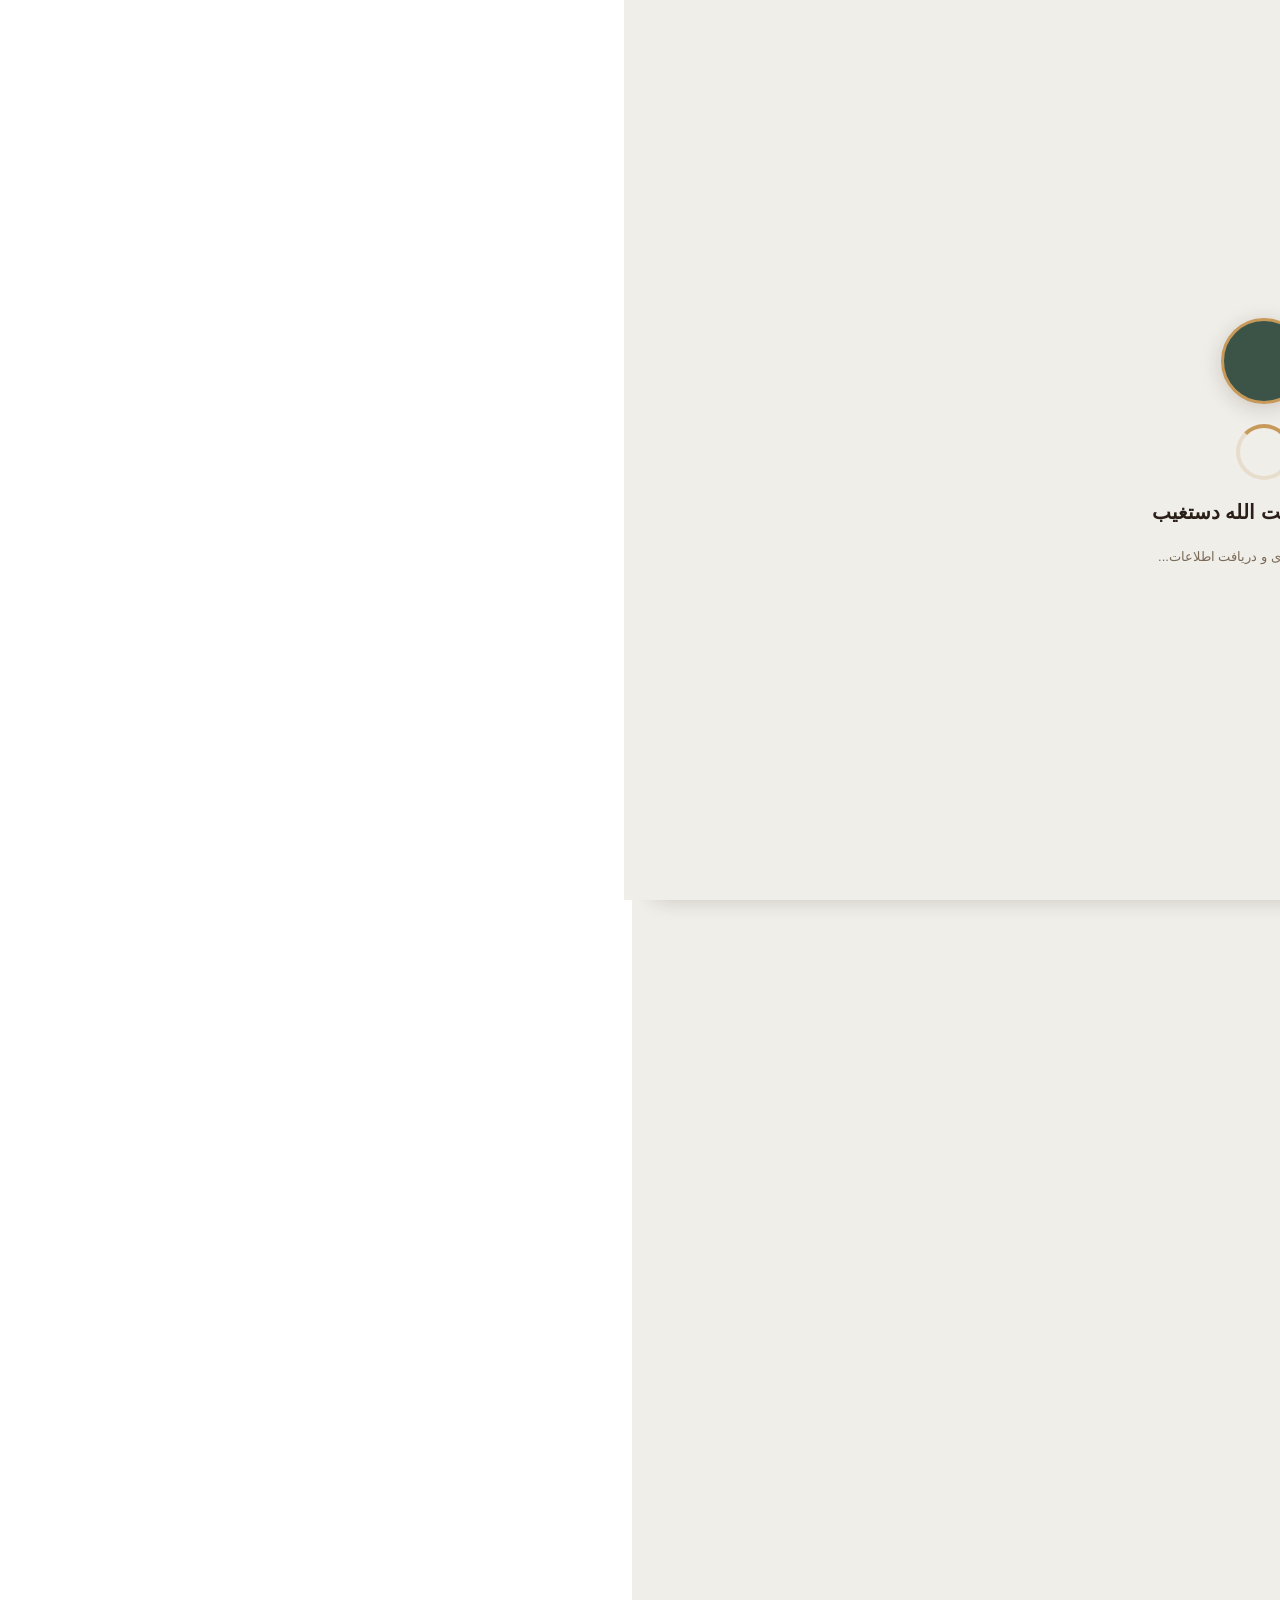
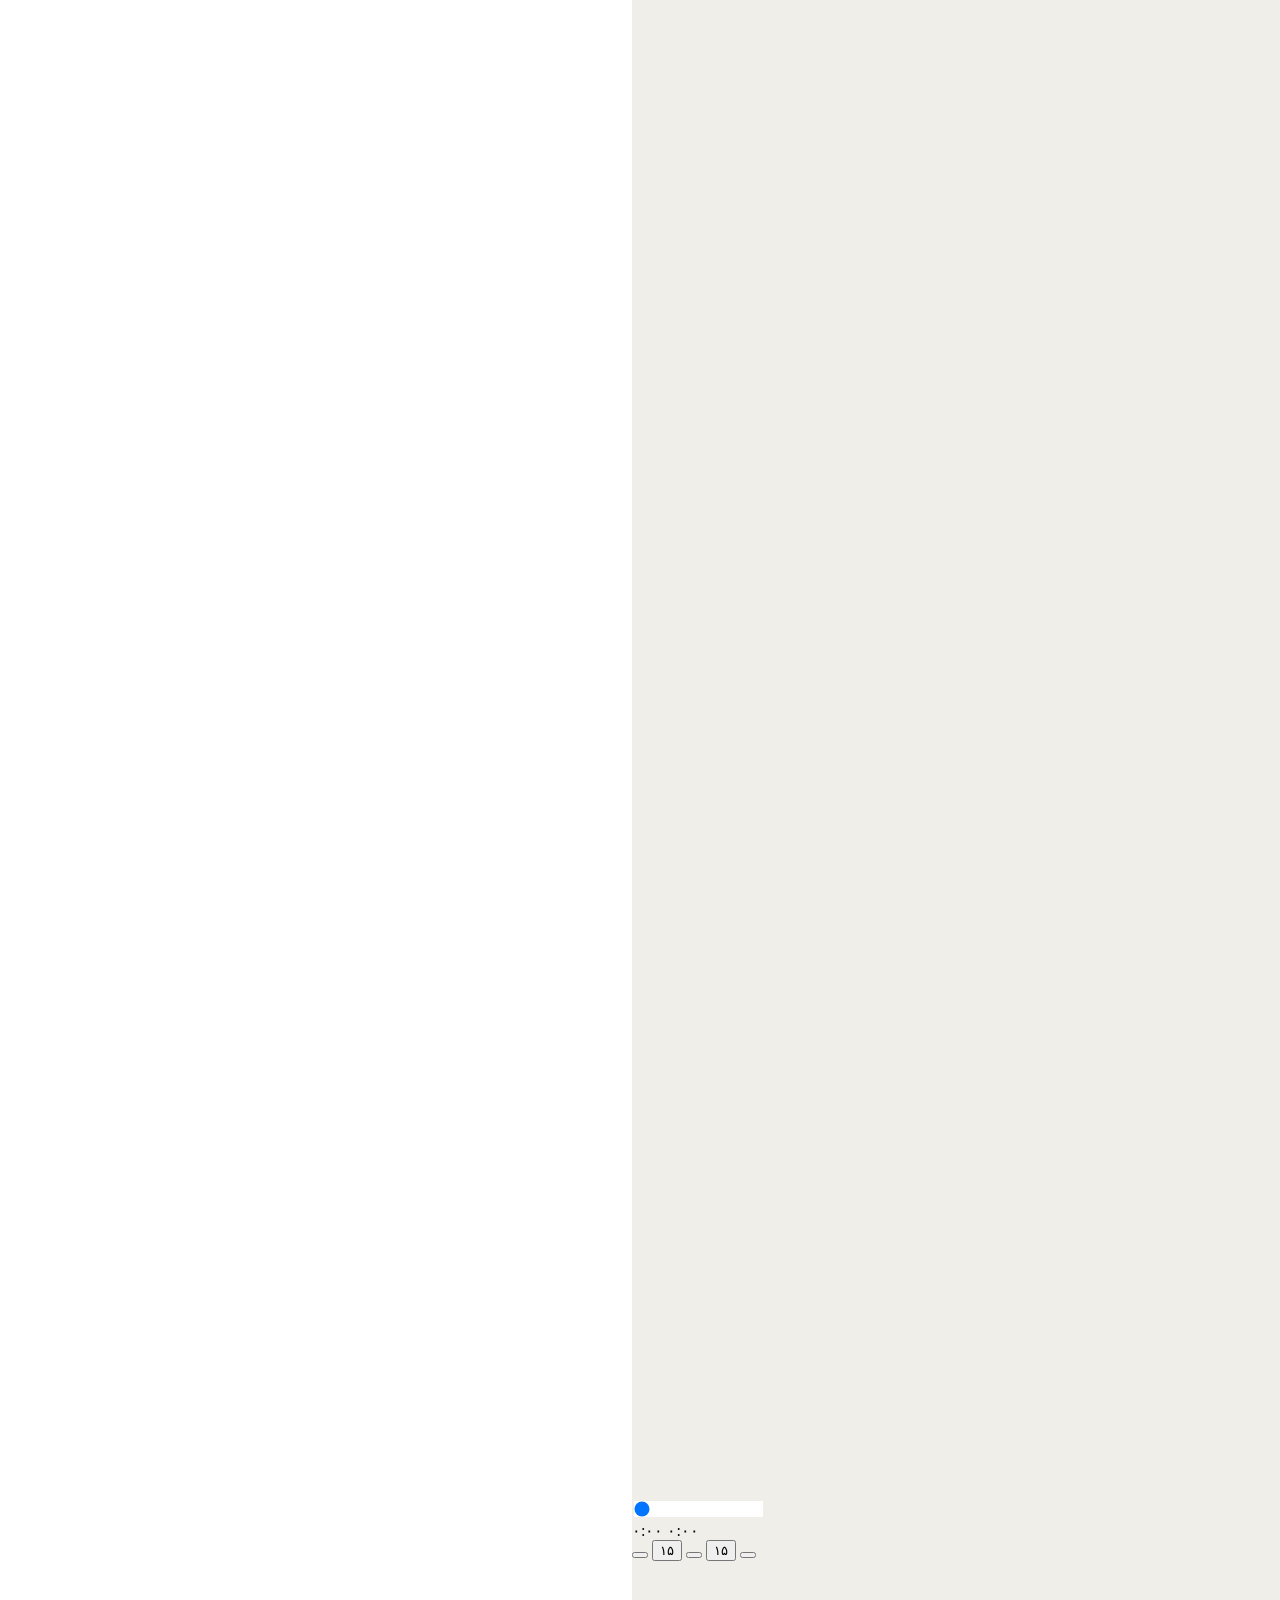
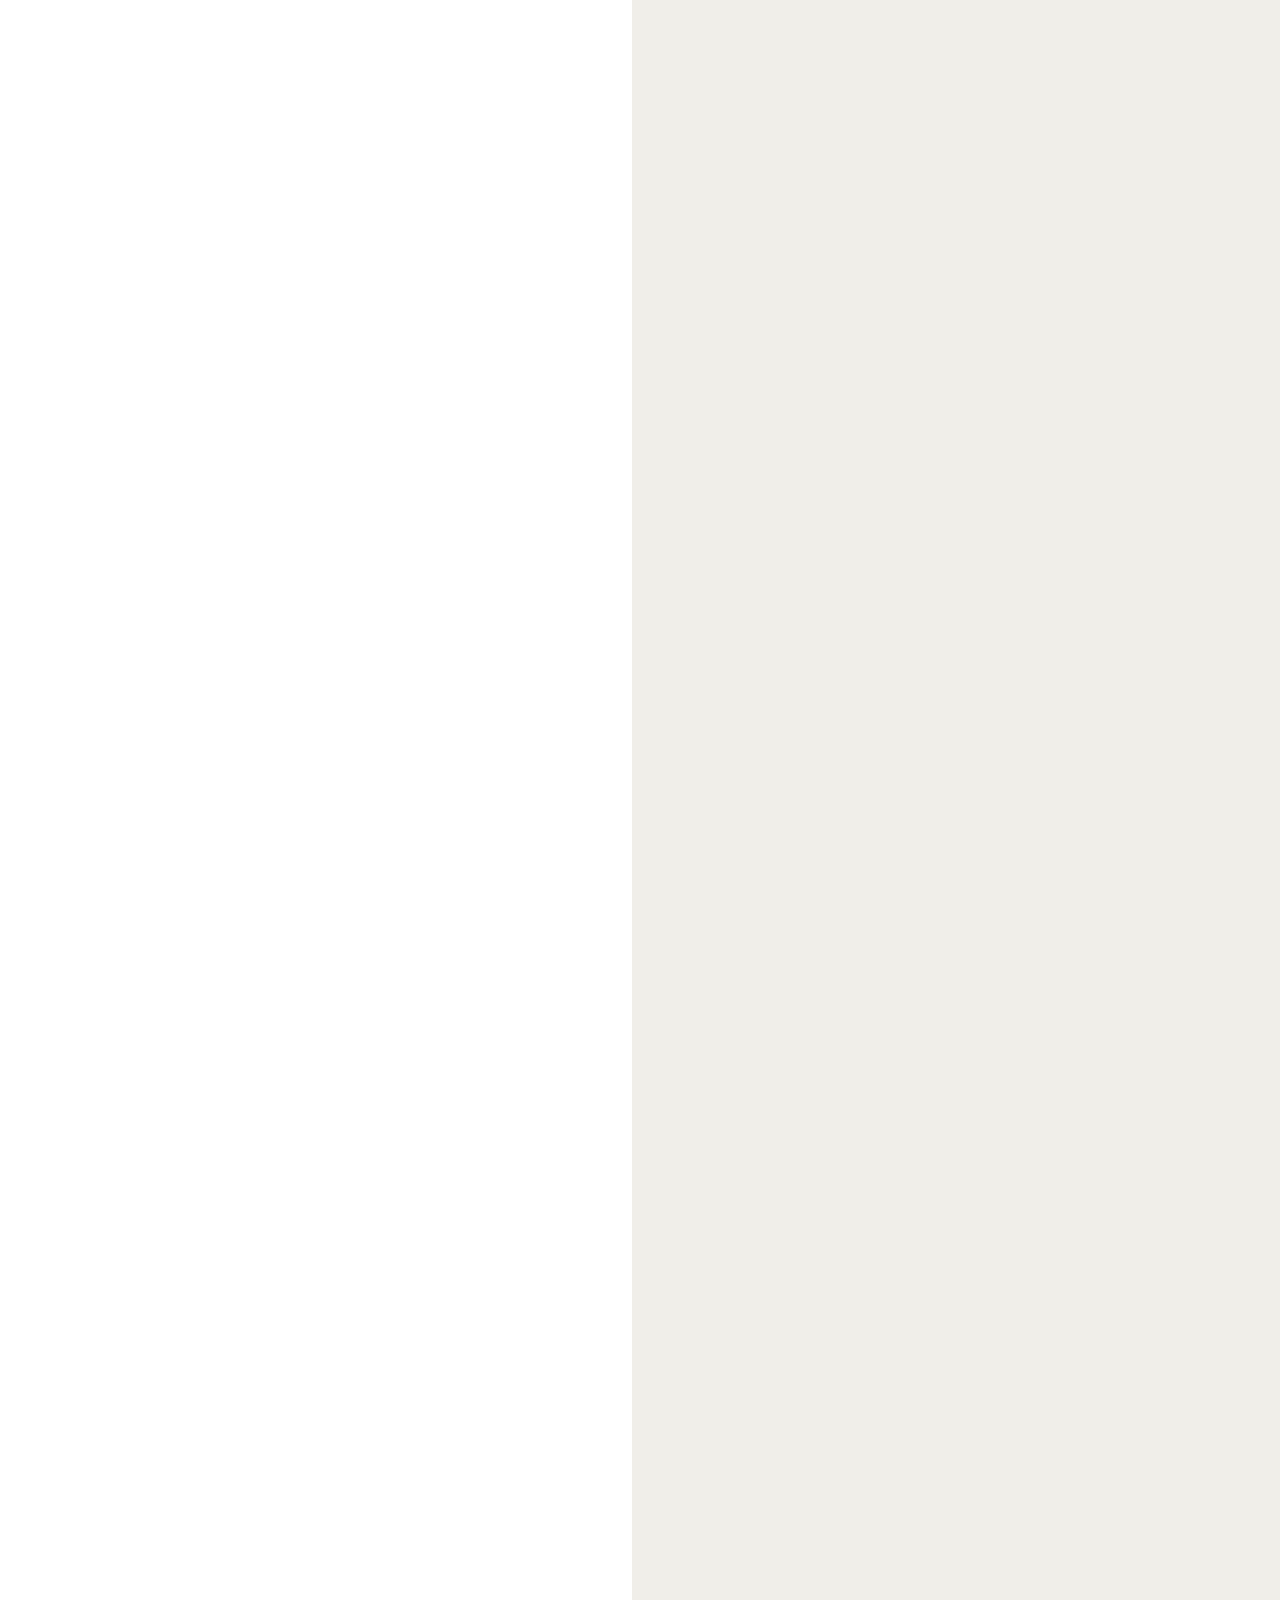
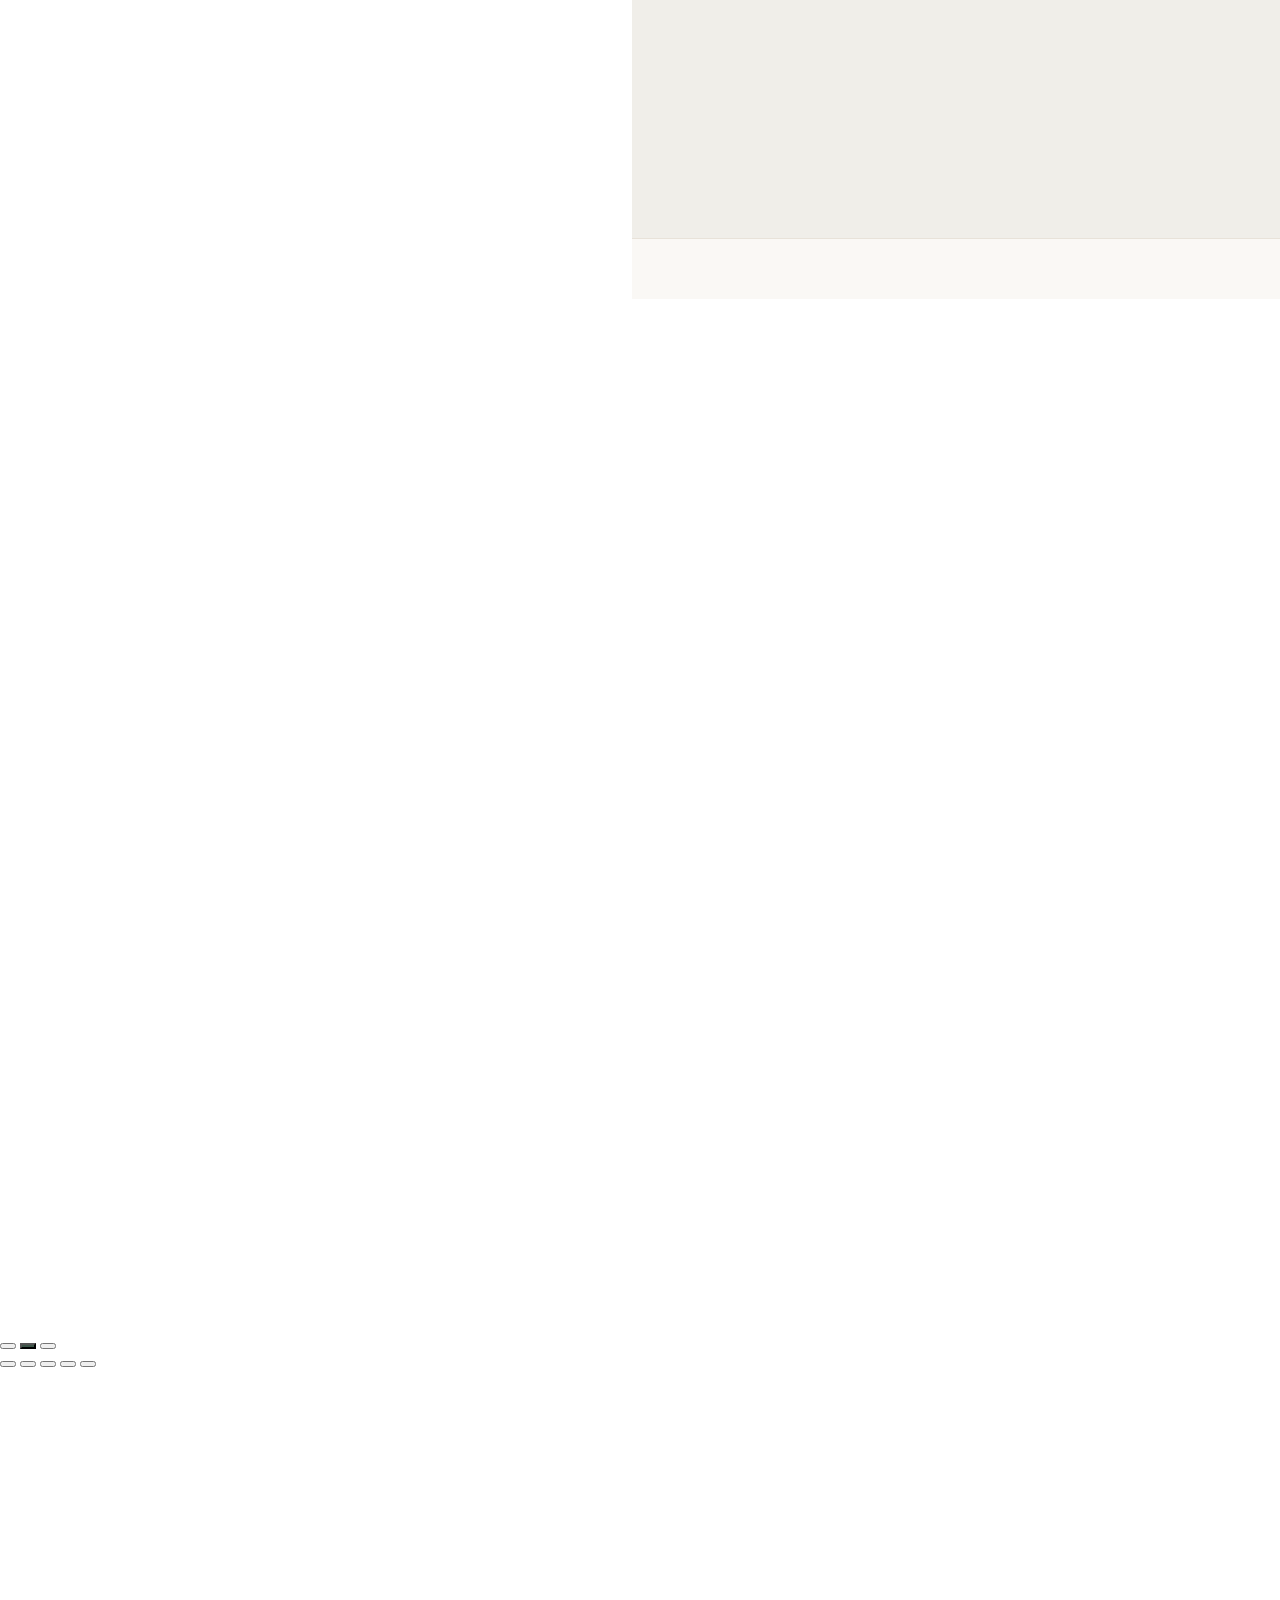
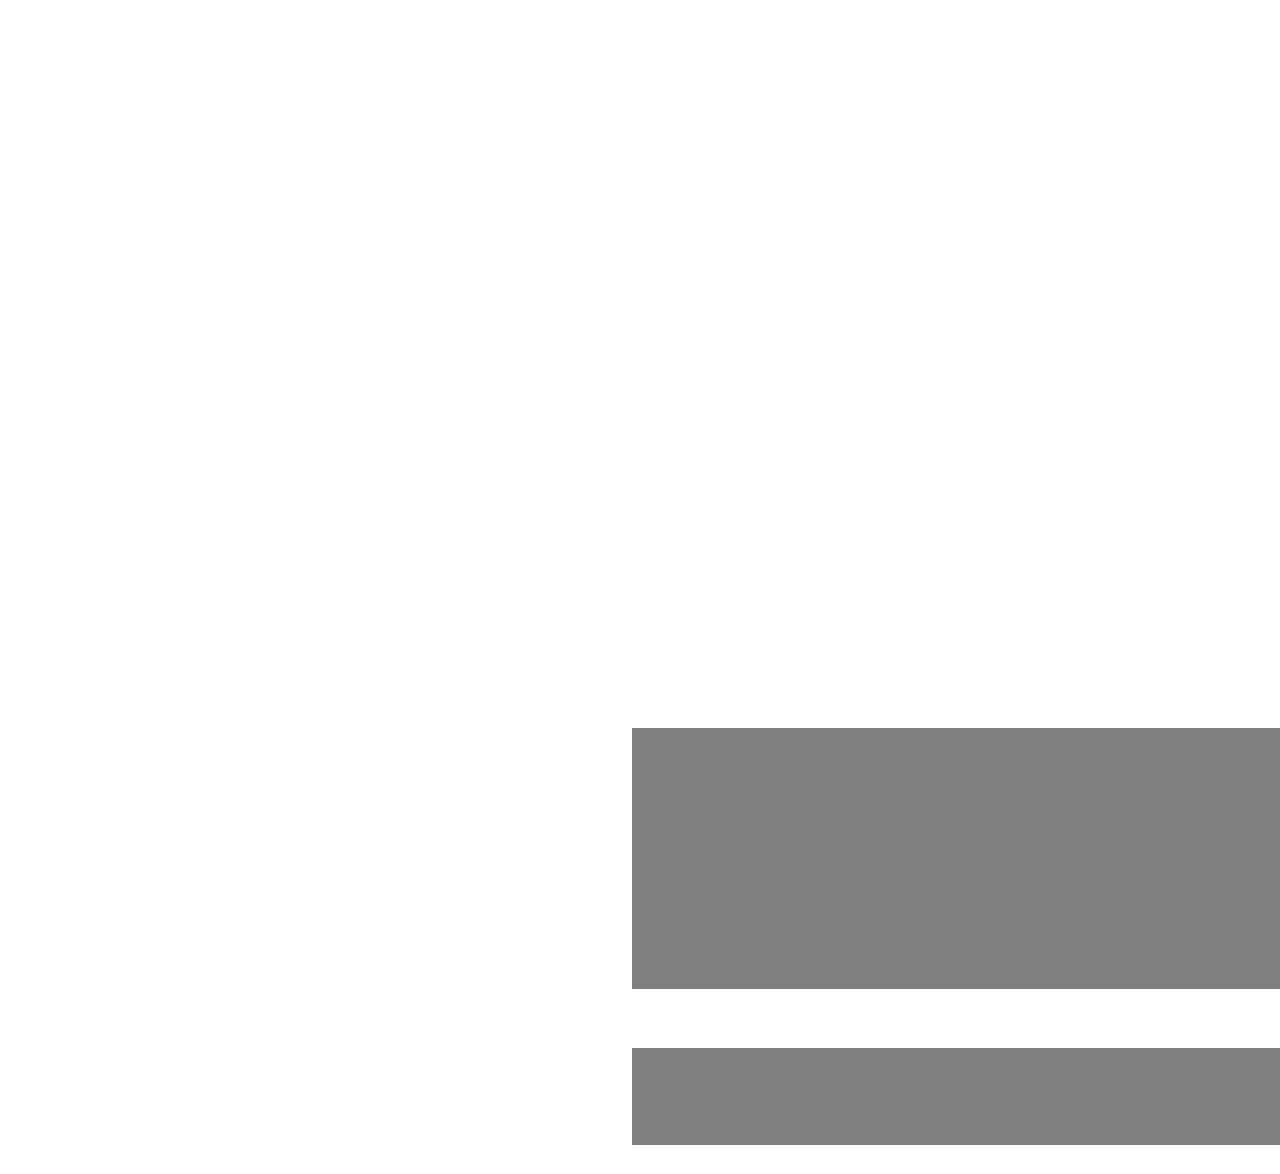
==== final 1405-02-04/public/index.html @ 388dbbb1 "initial commit" ====
<!DOCTYPE html>
<html lang="fa" dir="rtl">
<head>
    <meta charset="UTF-8">
    <meta name="viewport" content="width=device-width, initial-scale=1.0, maximum-scale=1.0, user-scalable=no, viewport-fit=cover">
    <title>نرم افزار آیت الله دستغیب</title>
    
    <link rel="manifest" href="/manifest.json">
    <meta name="theme-color" content="#3c5448">
    <meta name="mobile-web-app-capable" content="yes">
    <meta name="apple-mobile-web-app-capable" content="yes">
    <meta name="apple-mobile-web-app-status-bar-style" content="default">
    <meta name="apple-mobile-web-app-title" content="نرم افزار آیت الله دستغیب">
    <link rel="apple-touch-icon" href="/icons/icon-192.png">
    <link rel="apple-touch-icon" sizes="152x152" href="/icons/icon-152.png">
    <link rel="apple-touch-icon" sizes="384x384" href="/icons/icon-384.png">
    <link href="/vendor/fonts/vazir/font-face-local.css" rel="stylesheet">
    <link href="/vendor/fonts/shabnam/font-face-local.css" rel="stylesheet">
    <link rel="stylesheet" href="/vendor/fa/all.local.min.css">

    <script src="/vendor/tailwind.js"></script>
    <script>
        if (typeof tailwind !== 'undefined') {
            tailwind.config = {
                darkMode: 'class',
                theme: {
                    extend: {
                        fontFamily: { vazir: ['Vazir', 'sans-serif'], shabnam: ['Shabnam', 'sans-serif'], tahoma: ['Tahoma', 'sans-serif'] },
                        colors: {
                            brand: { 50:'#f2f5f3', 100:'#dfe9e3', 200:'#c0d3c8', 300:'#96b5a6', 400:'#6a9283', 500:'#4e7863', 600:'#3c5448', 700:'#2e4236', 800:'#243529', 900:'#1a2920' },
                            accent: { DEFAULT:'#c89a5a', light:'#e8d5a8', dark:'#a07a3a' }
                        }
                    }
                }
            }
        }
    </script>
    <link rel="stylesheet" href="/css/app.css">
</head>
<body class="font-vazir antialiased text-gray-800">

<!-- LOADING / SPLASH -->
<div id="loading-screen" style="position: fixed; inset: 0; z-index: 9999; background: #f0eee9; display: flex; flex-direction: column; align-items: center; justify-content: center; transition: opacity 0.5s ease;">
    <div id="splash-icon-wrap" style="display:none;margin-bottom:16px;"></div>
    <!-- نماد دایره‌ای برند -->
    <div id="loading-emblem" style="width:80px;height:80px;border-radius:50%;background:#3c5448;border:3px solid #c89a5a;display:flex;align-items:center;justify-content:center;margin-bottom:20px;box-shadow:0 4px 20px rgba(42,32,24,0.18);">
        <i class="fas fa-book-open" style="color:#e8d5a8;font-size:28px;"></i>
    </div>
    <div id="loading-spinner" style="width: 48px; height: 48px; border: 4px solid rgba(200,154,90,0.2); border-top: 4px solid #c89a5a; border-radius: 50%; animation: inlineSpin 1s linear infinite; margin-bottom: 20px;"></div>
    <h2 id="splash-title-el" style="font-size: 20px; font-weight: 900; color: #2a2018; margin: 0 0 8px 0; font-family: Vazir, Tahoma, sans-serif;">نرم افزار آیت الله دستغیب</h2>
    <p id="loading-text" style="font-size: 13px; color: #7a6a58; font-family: Vazir, Tahoma, sans-serif; text-align: center; line-height: 1.8;">
        در حال آماده‌سازی و دریافت اطلاعات...<br>
    </p>
</div>
<script>
(function(){
  try {
    var sp = JSON.parse(localStorage.getItem('_splashSettings') || '{}');
    var ls = document.getElementById('loading-screen');
    if (sp.splash_bg_color && ls) ls.style.background = sp.splash_bg_color;
    var st = document.getElementById('splash-title-el');
    if (sp.splash_title && st) st.textContent = sp.splash_title;
    var sub = document.getElementById('loading-text');
    if (sp.splash_subtitle && sub) sub.textContent = sp.splash_subtitle;
    var spin = document.getElementById('loading-spinner');
    if (sp.splash_spinner_color && spin) {
      spin.style.borderTopColor = sp.splash_spinner_color;
      spin.style.borderColor = sp.splash_spinner_color + '33';
      spin.style.borderTopColor = sp.splash_spinner_color;
    }
    if (sp.splash_icon_url) {
      // نمایش تصویر به صورت تمام‌صفحه
      if (ls) {
        ls.style.backgroundImage = 'url("' + sp.splash_icon_url + '")';
        ls.style.backgroundSize = 'cover';
        ls.style.backgroundPosition = 'center center';
        ls.style.backgroundRepeat = 'no-repeat';
      }
      var emb = document.getElementById('loading-emblem');
      if (spin) spin.style.display = 'none';
      if (emb) emb.style.display = 'none';
      if (st) st.style.display = 'none';
      if (sub) sub.style.display = 'none';
    }
  } catch(e) {}
})();
</script>

<!-- APP WRAPPER -->
<div id="app-wrapper" class="absolute inset-0 flex flex-col w-full overflow-hidden hidden" style="background:var(--bg-main,#f0eee9);">

    <!-- DESKTOP SIDEBAR — فقط در حالت دسکتاپ نمایش داده می‌شه -->
    <aside id="desktop-sidebar">
        <div id="sd-brand">
            <div id="sd-logo"><i class="fas fa-book-open text-xl" id="sd-logo-icon" style="color:#c89a5a;"></i></div>
            <div id="sd-brand-name">نرم افزار آیت الله دستغیب</div>
            <div id="sd-brand-sub">DastgheibQoba.info</div>
        </div>
        <nav id="sd-nav">
            <button class="nav-item sdi" data-nav="home" onclick="navToScreen('home')"><i class="fas fa-home"></i><span>خانه</span></button>
            <button class="nav-item sdi" data-nav="library" onclick="navToScreen('library')"><i class="fas fa-book"></i><span>کتابخانه</span></button>
            <button class="nav-item sdi" data-nav="media" onclick="navToScreen('media')"><i class="fas fa-photo-film"></i><span>رسانه</span></button>
            <button class="nav-item sdi" data-nav="lectures" onclick="navToScreen('lectures')"><i class="fas fa-microphone-alt"></i><span>سخنرانی</span></button>
            <button class="nav-item sdi" data-nav="news" onclick="navToScreen('news')"><i class="fas fa-newspaper"></i><span>اخبار</span></button>
            <button class="nav-item sdi" data-nav="statements" onclick="navToScreen('statements')"><i class="fas fa-scroll"></i><span>بیانیه‌ها</span></button>
            <button class="nav-item sdi" data-nav="qa" onclick="navToScreen('qa')"><i class="fas fa-question-circle"></i><span>سوال و جواب</span></button>
        </nav>
        <div id="sd-footer">
            <button class="sdi" onclick="openGlobalSearch()"><i class="fas fa-search"></i><span>جستجو</span></button>
            <button class="sdi" onclick="openNotifications()"><i class="fas fa-bell"></i><span>اطلاعیه‌ها</span></button>
            <button class="sdi" onclick="toggleGlobalTheme()"><i class="fas fa-adjust"></i><span>حالت تاریک</span></button>
            <button class="sdi" onclick="navToScreen('auth')"><i class="fas fa-user"></i><span>حساب کاربری</span></button>
        </div>
    </aside>

    <!-- SCREENS WRAPPER -->
    <div id="screens-wrapper" class="flex-1 overflow-hidden relative flex flex-col">

        <!-- ============================================== -->
        <!-- 0. صفحه ورود / ثبت‌نام -->
        <!-- ============================================== -->
        <div id="screen-auth" class="screen flex-col bg-gray-50 h-full">
            <header class="shrink-0 pt-safe pt-3 pb-3 px-5 bg-white border-b border-gray-100 flex items-center gap-3 shadow-sm">
                <button onclick="handleBackButton()" class="w-10 h-10 flex items-center justify-center bg-gray-50 rounded-2xl text-gray-500 hover:bg-gray-100 transition">
                    <i class="fas fa-arrow-right"></i>
                </button>
                <h1 class="font-black text-gray-800 text-base" id="auth-screen-title">ورود به حساب کاربری</h1>
            </header>
            <div class="flex-1 overflow-y-auto px-5 py-6 flex flex-col gap-5">
                <!-- پروفایل کاربر (اگه لاگین باشه) -->
                <div id="auth-profile-box" class="hidden bg-white rounded-3xl p-6 shadow-sm border border-gray-100 flex-col items-center gap-4">
                    <div class="w-20 h-20 bg-brand-50 rounded-full flex items-center justify-center border-4 border-brand-100">
                        <i class="fas fa-user text-3xl text-brand-600"></i>
                    </div>
                    <div class="text-center">
                        <p class="font-black text-gray-800 text-lg" id="auth-profile-name"></p>
                        <p class="text-xs text-gray-400 mt-1">عضو فعال</p>
                    </div>
                    <button onclick="authLogout()" class="w-full bg-red-50 border border-red-100 text-red-600 font-bold rounded-2xl py-3 text-sm hover:bg-red-100 transition">
                        <i class="fas fa-sign-out-alt ml-2"></i>خروج از حساب
                    </button>
                </div>
                <!-- فرم ورود/ثبت‌نام -->
                <div id="auth-form-box" class="bg-white rounded-3xl shadow-sm border border-gray-100 overflow-hidden">
                    <!-- تب‌ها -->
                    <div class="flex bg-gray-50 p-1.5 gap-1">
                        <button onclick="authTab('login')" id="auth-tab-login" class="flex-1 py-2.5 rounded-xl text-sm font-bold transition bg-white shadow-sm text-brand-600">ورود</button>
                        <button onclick="authTab('register')" id="auth-tab-reg" class="flex-1 py-2.5 rounded-xl text-sm font-bold transition text-gray-500">ثبت‌نام</button>
                    </div>
                    <!-- فرم ورود -->
                    <div id="auth-login-form" class="p-5 flex flex-col gap-4">
                        <div>
                            <label class="block text-xs font-bold text-gray-600 mb-2">نام کاربری</label>
                            <div class="relative">
                                <i class="fas fa-user absolute right-4 top-1/2 -translate-y-1/2 text-gray-400 text-sm"></i>
                                <input id="main-login-username" type="text" autocomplete="username" class="auth-input w-full bg-gray-50 border border-gray-200 text-gray-800 text-sm rounded-2xl p-4 pr-10 outline-none" placeholder="نام کاربری خود را وارد کنید">
                            </div>
                        </div>
                        <div>
                            <label class="block text-xs font-bold text-gray-600 mb-2">رمز عبور</label>
                            <div class="relative">
                                <i class="fas fa-lock absolute right-4 top-1/2 -translate-y-1/2 text-gray-400 text-sm"></i>
                                <input id="main-login-password" type="password" autocomplete="current-password" class="auth-input w-full bg-gray-50 border border-gray-200 text-gray-800 text-sm rounded-2xl p-4 pr-10 outline-none" placeholder="رمز عبور">
                            </div>
                        </div>
                        <button onclick="mainLogin()" id="main-login-btn" class="w-full bg-brand-600 hover:bg-brand-700 text-white font-bold rounded-2xl text-sm px-5 py-4 transition-colors shadow-lg shadow-brand-500/25 active:scale-[0.98]">
                            <i class="fas fa-sign-in-alt ml-2"></i>ورود به حساب
                        </button>
                    </div>
                    <!-- فرم ثبت‌نام -->
                    <div id="auth-register-form" class="hidden p-5 flex flex-col gap-4">
                        <div>
                            <label class="block text-xs font-bold text-gray-600 mb-2">نام کاربری <span class="text-gray-400 font-normal">(حداقل ۳ کاراکتر)</span></label>
                            <div class="relative">
                                <i class="fas fa-user absolute right-4 top-1/2 -translate-y-1/2 text-gray-400 text-sm"></i>
                                <input id="main-reg-username" type="text" autocomplete="username" class="auth-input w-full bg-gray-50 border border-gray-200 text-gray-800 text-sm rounded-2xl p-4 pr-10 outline-none" placeholder="نام کاربری دلخواه">
                            </div>
                        </div>
                        <div>
                            <label class="block text-xs font-bold text-gray-600 mb-2">رمز عبور <span class="text-gray-400 font-normal">(حداقل ۶ کاراکتر)</span></label>
                            <div class="relative">
                                <i class="fas fa-lock absolute right-4 top-1/2 -translate-y-1/2 text-gray-400 text-sm"></i>
                                <input id="main-reg-password" type="password" autocomplete="new-password" class="auth-input w-full bg-gray-50 border border-gray-200 text-gray-800 text-sm rounded-2xl p-4 pr-10 outline-none" placeholder="رمز عبور قوی انتخاب کنید">
                            </div>
                        </div>
                        <div>
                            <label class="block text-xs font-bold text-gray-600 mb-2">تکرار رمز عبور</label>
                            <div class="relative">
                                <i class="fas fa-lock absolute right-4 top-1/2 -translate-y-1/2 text-gray-400 text-sm"></i>
                                <input id="main-reg-password2" type="password" autocomplete="new-password" class="auth-input w-full bg-gray-50 border border-gray-200 text-gray-800 text-sm rounded-2xl p-4 pr-10 outline-none" placeholder="رمز عبور را دوباره وارد کنید">
                            </div>
                        </div>
                        <button onclick="mainRegister()" id="main-reg-btn" class="w-full bg-brand-600 hover:bg-brand-700 text-white font-bold rounded-2xl text-sm px-5 py-4 transition-colors shadow-lg shadow-brand-500/25 active:scale-[0.98]">
                            <i class="fas fa-user-plus ml-2"></i>ایجاد حساب کاربری
                        </button>
                    </div>
                </div>
                <p class="text-center text-xs text-gray-400">ورود به این بخش برای ارسال سوال و پیگیری پاسخ‌ها لازم است.</p>
            </div>
        </div>

        <!-- ============================================== -->
        <!-- 1. داشبورد اصلی (Home) -->
        <!-- ============================================== -->
        <div id="screen-home" class="screen active flex-col bg-gray-50 h-full">
            <header class="shrink-0 px-4 py-3 sticky top-0 z-10 flex justify-between items-center" style="background:rgba(250,248,245,0.96);backdrop-filter:blur(12px);border-bottom:1px solid rgba(200,154,90,0.12);">
                <!-- راست: لوگوی برند + عنوان -->
                <div class="flex items-center gap-2.5 cursor-pointer" onclick="navToScreen('auth')">
                    <div style="text-align:right;">
                        <h1 class="text-[15px] font-black" style="color:#2a2018;line-height:1.3;" id="home-app-title">آیت الله دستغیب</h1>
                        <h2 class="text-[10px] font-bold" style="color:#7a6a58;" id="home-app-subtitle">شهید محراب</h2>
                    </div>
                    <div class="w-10 h-10 rounded-full flex items-center justify-center shrink-0" style="background:#3c5448;border:2px solid rgba(200,154,90,0.5);box-shadow:0 2px 8px rgba(42,32,24,0.15);">
                        <span style="font-size:18px;font-weight:900;color:#e8d5a8;font-family:Vazir,serif;" id="sd-logo-icon">د</span>
                    </div>
                </div>
                <!-- چپ: دکمه‌های اکشن -->
                <div class="flex gap-0.5">
                    <button onclick="toggleGlobalTheme()" id="global-theme-btn" class="w-10 h-10 flex items-center justify-center transition" style="color:#7a6a58;">
                        <i class="fas fa-moon text-base" id="global-theme-icon"></i>
                    </button>
                    <button onclick="openGlobalSearch()" class="w-10 h-10 flex items-center justify-center transition" style="color:#7a6a58;">
                        <i class="fas fa-search text-base"></i>
                    </button>
                    <button onclick="openNotifications()" class="w-10 h-10 flex items-center justify-center relative" style="color:#7a6a58;" id="bell-btn">
                        <i class="far fa-bell text-base"></i>
                        <span id="notif-badge" class="hidden absolute top-1.5 right-1.5 w-2 h-2 bg-red-500 rounded-full"></span>
                    </button>
                </div>
            </header>

            <div id="home-scroll-content" class="flex-1 overflow-y-auto pb-10 pt-2">

                <!-- SLIDER -->
                <div id="home-slider" class="relative overflow-hidden mb-4" style="height:190px;display:none;border-radius:20px;margin:0 16px;">
                    <div id="slider-track" class="flex h-full transition-transform duration-500 ease-in-out" style="direction:ltr;will-change:transform;"></div>
                    <button onclick="sliderNext()" class="absolute right-2 top-1/2 -translate-y-1/2 w-8 h-8 bg-black/30 text-white rounded-full flex items-center justify-center z-10 backdrop-blur-sm"><i class="fas fa-chevron-right text-xs"></i></button>
                    <button onclick="sliderPrev()" class="absolute left-2 top-1/2 -translate-y-1/2 w-8 h-8 bg-black/30 text-white rounded-full flex items-center justify-center z-10 backdrop-blur-sm"><i class="fas fa-chevron-left text-xs"></i></button>
                    <div id="slider-dots" class="absolute bottom-2 left-1/2 -translate-x-1/2 flex gap-1.5"></div>
                </div>

                <!-- HERO CARD — shows when no slider content -->
                <div id="home-hero-card" class="relative overflow-hidden mb-4" style="height:180px;border-radius:20px;margin:0 16px;background:linear-gradient(135deg,#3c5448 0%,#253828 100%);box-shadow:0 4px 20px rgba(42,32,24,0.18);">
                    <svg style="position:absolute;inset:0;opacity:0.08;width:100%;height:100%;" viewBox="0 0 400 180" preserveAspectRatio="xMidYMid slice">
                        <defs><pattern id="hero-geo" x="0" y="0" width="40" height="40" patternUnits="userSpaceOnUse">
                            <path d="M20 0 L40 20 L20 40 L0 20 Z" fill="none" stroke="#fff" stroke-width="1"/>
                            <circle cx="20" cy="20" r="3" fill="#fff"/>
                        </pattern></defs>
                        <rect width="400" height="180" fill="url(#hero-geo)"/>
                    </svg>
                    <div style="position:absolute;inset:0;padding:20px;display:flex;flex-direction:column;justify-content:flex-end;color:#fff;">
                        <div style="font-size:10px;font-weight:700;letter-spacing:1.5px;color:#c89a5a;margin-bottom:6px;">ویژه امروز</div>
                        <div style="font-size:19px;font-weight:900;line-height:1.4;margin-bottom:4px;" id="hero-title">آخرین برنامه‌های آموزشی</div>
                        <div style="font-size:11px;opacity:0.65;">در کتابخانه و رسانه مشاهده کنید</div>
                    </div>
                    <div onclick="navToScreen('media')" style="position:absolute;top:16px;left:16px;background:#fff;border-radius:100px;padding:8px 14px 8px 12px;display:flex;align-items:center;gap:6px;color:#3c5448;font-size:12px;font-weight:700;cursor:pointer;box-shadow:0 2px 8px rgba(0,0,0,0.15);">
                        <i class="fas fa-play" style="font-size:9px;"></i> رسانه
                    </div>
                    <div style="position:absolute;bottom:14px;left:20px;display:flex;gap:4px;">
                        <div style="height:4px;border-radius:2px;width:16px;background:#c89a5a;"></div>
                        <div style="height:4px;border-radius:2px;width:4px;background:rgba(255,255,255,0.35);"></div>
                        <div style="height:4px;border-radius:2px;width:4px;background:rgba(255,255,255,0.35);"></div>
                        <div style="height:4px;border-radius:2px;width:4px;background:rgba(255,255,255,0.35);"></div>
                    </div>
                </div>

                <!-- BANNERS position: after_slider -->
                <div id="home-banner-after_slider" class="px-4 mb-4 flex flex-col gap-3"></div>

                <!-- LIVE BANNER -->
                <div id="home-live-banner" class="px-6 mt-4 mb-4" onclick="navToScreen('live')" style="display:none;">
                    <div class="bg-gradient-to-r from-red-600 to-rose-500 rounded-3xl p-4 flex items-center justify-between shadow-lg shadow-red-500/30 text-white cursor-pointer active:scale-95 transition-transform">
                        <div class="flex items-center gap-3">
                            <div class="w-10 h-10 bg-white/20 rounded-full flex items-center justify-center relative">
                                <span class="animate-ping absolute inline-flex h-full w-full rounded-full bg-red-100 opacity-50"></span>
                                <i class="fas fa-broadcast-tower"></i>
                            </div>
                            <div>
                                <h3 class="font-black text-sm">پخش زنده</h3>
                                <p class="text-[10px] text-red-100 opacity-90">برای مشاهده کلیک کنید</p>
                            </div>
                        </div>
                        <span class="bg-white text-red-600 text-[10px] font-black tracking-widest px-3 py-1 rounded-full shadow-sm">LIVE</span>
                    </div>
                </div>

                <!-- SHORTCUTS GRID (8 items, responsive) -->
                <div id="home-shortcuts-section" class="grid grid-cols-4 sm:grid-cols-8 gap-x-2 gap-y-3 px-4 mb-5">
                    <div class="shortcut-item flex flex-col items-center gap-1.5 cursor-pointer" onclick="openContentPage('social','شبکه‌های اجتماعی')">
                        <div class="sc-icon" style="background:rgba(200,110,82,0.12);border-color:rgba(200,110,82,0.18);color:#9a3020;"><i class="fab fa-instagram"></i></div>
                        <span class="shortcut-label text-[10px] font-bold text-center" style="color:#7a6a58;">شبکه‌های اجتماعی</span>
                    </div>
                    <div class="shortcut-item flex flex-col items-center gap-1.5 cursor-pointer" onclick="openContentPage('biography','زندگی‌نامه')">
                        <div class="sc-icon" style="background:rgba(78,136,178,0.12);border-color:rgba(78,136,178,0.18);color:#2a68a0;"><img src="/icons/biography-icon.png" alt="" style="width:22px;height:22px;object-fit:contain;filter:hue-rotate(200deg) saturate(60%);" onerror="this.style.display='none';this.nextElementSibling.style.display='block'"><i class="fas fa-user-graduate" style="display:none;"></i></div>
                        <span class="shortcut-label text-[10px] font-bold text-center" style="color:#7a6a58;">زندگی‌نامه</span>
                    </div>
                    <div class="shortcut-item flex flex-col items-center gap-1.5 cursor-pointer" onclick="openContentPage('mosque','مسجد قبا')">
                        <div class="sc-icon" style="background:rgba(200,154,90,0.12);border-color:rgba(200,154,90,0.2);color:#7a5820;"><i class="fas fa-mosque"></i></div>
                        <span class="shortcut-label text-[10px] font-bold text-center" style="color:#7a6a58;">مسجد قبا</span>
                    </div>
                    <div class="shortcut-item flex flex-col items-center gap-1.5 cursor-pointer" onclick="openContentPage('contact','ارتباط با ما')">
                        <div class="sc-icon" style="background:rgba(98,162,112,0.14);border-color:rgba(98,162,112,0.2);color:#386844;"><i class="fas fa-headset"></i></div>
                        <span class="shortcut-label text-[10px] font-bold text-center" style="color:#7a6a58;">ارتباط با ما</span>
                    </div>
                    <div class="shortcut-item flex flex-col items-center gap-1.5 cursor-pointer" onclick="navToScreen('news')">
                        <div class="sc-icon" style="background:rgba(140,106,190,0.12);border-color:rgba(140,106,190,0.18);color:#5c3ca8;"><i class="fas fa-newspaper"></i></div>
                        <span class="shortcut-label text-[10px] font-bold text-center" style="color:#7a6a58;">اخبار</span>
                    </div>
                    <div class="shortcut-item flex flex-col items-center gap-1.5 cursor-pointer" onclick="navToScreen('statements')">
                        <div class="sc-icon" style="background:#e8f2ec;border-color:rgba(60,84,72,0.2);color:#2e4236;"><i class="fas fa-scroll"></i></div>
                        <span class="shortcut-label text-[10px] font-bold text-center" style="color:#7a6a58;">بیانیه‌ها</span>
                    </div>
                    <div class="shortcut-item flex flex-col items-center gap-1.5 cursor-pointer" onclick="navToScreen('payment')">
                        <div class="sc-icon" style="background:rgba(78,136,178,0.12);border-color:rgba(78,136,178,0.18);color:#2a68a0;"><i class="fas fa-credit-card"></i></div>
                        <span class="shortcut-label text-[10px] font-bold text-center" style="color:#7a6a58;">پرداخت</span>
                    </div>
                    <div class="shortcut-item flex flex-col items-center gap-1.5 cursor-pointer" onclick="navToScreen('live')">
                        <div class="sc-icon" style="background:rgba(200,110,82,0.12);border-color:rgba(200,110,82,0.18);color:#9a3020;"><i class="fas fa-broadcast-tower"></i></div>
                        <span class="shortcut-label text-[10px] font-bold text-center" style="color:#7a6a58;">پخش زنده</span>
                    </div>
                </div>

                <!-- BANNERS position: after_shortcuts -->
                <div id="home-banner-after_shortcuts" class="px-4 mb-4 flex flex-col gap-3"></div>

                <!-- LATEST BOOKS -->
                <div id="home-books-section" class="mb-5">
                    <div class="home-section-bar px-5 mb-3">
                        <h3 id="home-books-title" class="home-sec-title">کتابخانه</h3>
                        <button onclick="navToScreen('library')" class="home-sec-more">همه کتاب‌ها <i class="fas fa-chevron-left text-[8px]"></i></button>
                    </div>
                    <div id="home-books-container" class="flex overflow-x-auto hide-scrollbar gap-3 px-5 pb-3 snap-x"></div>
                </div>

                <!-- BANNERS position: after_books -->
                <div id="home-banner-after_books" class="px-4 mb-4 flex flex-col gap-3"></div>

                <!-- LATEST LECTURES -->
                <div id="home-lectures-section" class="mb-5">
                    <div class="home-section-bar px-5 mb-3">
                        <h3 class="home-sec-title">آخرین مطالب</h3>
                        <button onclick="navToScreen('lectures')" class="home-sec-more">همه <i class="fas fa-chevron-left text-[8px]"></i></button>
                    </div>
                    <div id="home-lectures-container" class="flex flex-col gap-2 px-4">
                        <div class="text-center py-6 text-gray-400 text-xs">در حال بارگذاری...</div>
                    </div>
                </div>

                <!-- BANNERS position: after_lectures -->
                <div id="home-banner-after_lectures" class="px-4 mb-4 flex flex-col gap-3"></div>

                <!-- LATEST IMAGES -->
                <div id="home-media-images-section" class="mb-5 hidden">
                    <div class="home-section-bar px-5 mb-3">
                        <h3 class="home-sec-title">آخرین تصاویر</h3>
                        <button onclick="navToScreen('media');setTimeout(()=>switchMediaTab('photo'),80)" class="home-sec-more">بیشتر <i class="fas fa-chevron-left text-[8px]"></i></button>
                    </div>
                    <div id="home-latest-images" class="grid grid-cols-3 gap-2 px-4"></div>
                </div>

                <!-- LATEST VIDEOS -->
                <div id="home-media-videos-section" class="mb-5 hidden">
                    <div class="home-section-bar px-5 mb-3">
                        <h3 class="home-sec-title">آخرین ویدیوها</h3>
                        <button onclick="navToScreen('media');setTimeout(()=>switchMediaTab('video'),80)" class="home-sec-more">همه <i class="fas fa-chevron-left text-[8px]"></i></button>
                    </div>
                    <div id="home-latest-videos" class="flex flex-col gap-2 px-4"></div>
                </div>

                <!-- LATEST AUDIO -->
                <div id="home-media-audio-section" class="mb-6 hidden">
                    <div class="home-section-bar px-5 mb-3">
                        <h3 class="home-sec-title">آخرین صوت‌ها</h3>
                        <button onclick="navToScreen('media');setTimeout(()=>switchMediaTab('audio'),80)" class="home-sec-more">همه <i class="fas fa-chevron-left text-[8px]"></i></button>
                    </div>
                    <div id="home-latest-audio" class="flex flex-col gap-2 px-4"></div>
                </div>
            </div>
        </div>

        <!-- ============================================== -->
        <!-- 2. کتابخانه (Library) -->
        <!-- ============================================== -->
        <div id="screen-library" class="screen flex-col bg-gray-50 h-full">
            <header class="shrink-0 pt-3 pb-3 px-6 bg-white/80 backdrop-blur-md sticky top-0 z-10 border-b border-gray-100 shadow-sm flex items-center justify-between">
                <div class="flex items-center gap-3">
                    <button onclick="handleBackButton()" class="w-10 h-10 flex items-center justify-center bg-gray-50 rounded-full text-gray-500 hover:bg-gray-100 transition">
                        <i class="fas fa-arrow-right"></i>
                    </button>
                    <div>
                        <h1 class="font-black text-xl text-gray-800">کتابخانه</h1>
                        <p class="text-[10px] text-gray-400 mt-0.5" id="lib-count">در حال بارگذاری...</p>
                    </div>
                </div>
                <a href="/admin" class="w-9 h-9 bg-gray-50 text-gray-400 rounded-full flex items-center justify-center hover:bg-gray-100 transition"><i class="fas fa-cog"></i></a>
            </header>

            <div class="flex-1 overflow-y-auto px-3 pb-20 pt-4">
                <div id="library-slider-wrap" class="relative w-full overflow-hidden mb-3 rounded-2xl" style="display:none;">
                    <div id="library-slider-track" class="flex transition-transform duration-500 ease-out" style="height:100%;"></div>
                    <div id="library-slider-dots" class="absolute bottom-2 left-0 right-0 flex justify-center gap-1.5 z-10 pointer-events-none"></div>
                </div>
                <div id="library-banner-top" class="mb-2"></div>
                <div id="books-grid" class="grid grid-cols-3 sm:grid-cols-5 gap-3"></div>
                <div id="lib-empty" class="hidden flex-col items-center justify-center py-32 opacity-60">
                    <i class="fas fa-book-open text-6xl text-gray-300 mb-4"></i>
                    <p class="text-gray-500 text-sm font-bold">کتابخانه خالی است</p>
                </div>
            </div>
        </div>

        <!-- ============================================== -->
        <!-- 3. رسانه (Media) -->
        <!-- ============================================== -->
        <div id="screen-media" class="screen flex-col bg-gray-50 h-full relative">
            <header class="shrink-0 pt-3 pb-3 px-6 bg-white/80 backdrop-blur-md sticky top-0 z-10 border-b border-gray-100 shadow-sm flex flex-col gap-4">
                <div class="flex items-center justify-between">
                    <div class="flex items-center gap-3">
                        <button onclick="handleBackButton()" class="w-10 h-10 flex items-center justify-center bg-gray-50 rounded-full text-gray-500 hover:bg-gray-100 transition">
                            <i class="fas fa-arrow-right"></i>
                        </button>
                        <h1 class="font-black text-xl text-gray-800">رسانه</h1>
                    </div>
                </div>
                
                <!-- تب‌های ناوبری مدیا + دکمه‌های حالت نمایش -->
                <div class="flex items-center gap-2">
                    <div class="flex bg-gray-100 p-1 rounded-xl flex-1">
                        <button onclick="switchMediaTab('video')" id="tab-media-video" class="flex-1 py-2 text-sm font-bold rounded-lg bg-white shadow-sm text-brand-600 transition-all">فیلم</button>
                        <button onclick="switchMediaTab('audio')" id="tab-media-audio" class="flex-1 py-2 text-sm font-bold rounded-lg text-gray-500 transition-all">صوت</button>
                        <button onclick="switchMediaTab('photo')" id="tab-media-photo" class="flex-1 py-2 text-sm font-bold rounded-lg text-gray-500 transition-all">عکس</button>
                    </div>
                    <div class="relative shrink-0">
                        <button onclick="toggleViewModeDropdown()" id="view-mode-trigger" class="w-9 h-9 flex items-center justify-center bg-gray-100 rounded-xl transition text-gray-500 hover:bg-gray-200">
                            <i id="view-mode-icon" class="fas fa-th text-sm"></i>
                        </button>
                        <div id="view-mode-dropdown" class="hidden absolute top-11 left-0 bg-white rounded-2xl shadow-xl border border-gray-100 z-50 py-1 min-w-[130px]">
                            <button onclick="setMediaViewMode('grid')" class="view-mode-option w-full flex items-center gap-3 px-4 py-2.5 text-xs font-bold text-gray-600 hover:bg-gray-50 transition" data-mode="grid">
                                <i class="fas fa-th w-4 text-center"></i><span>شبکه‌ای</span>
                            </button>
                            <button onclick="setMediaViewMode('list')" class="view-mode-option w-full flex items-center gap-3 px-4 py-2.5 text-xs font-bold text-gray-600 hover:bg-gray-50 transition" data-mode="list">
                                <i class="fas fa-list w-4 text-center"></i><span>فهرستی</span>
                            </button>
                            <button onclick="setMediaViewMode('large')" class="view-mode-option w-full flex items-center gap-3 px-4 py-2.5 text-xs font-bold text-gray-600 hover:bg-gray-50 transition" data-mode="large">
                                <i class="fas fa-th-large w-4 text-center"></i><span>بزرگ</span>
                            </button>
                        </div>
                    </div>
                </div>
            </header>

            <div class="flex-1 overflow-y-auto relative p-6">
                <!-- اسلایدر و بنر رسانه -->
                <div id="media-slider-wrap" class="relative w-full overflow-hidden mb-4 rounded-2xl" style="display:none;">
                    <div id="media-slider-track" class="flex transition-transform duration-500 ease-out" style="height:100%;"></div>
                    <div id="media-slider-dots" class="absolute bottom-2 left-0 right-0 flex justify-center gap-1.5 z-10 pointer-events-none"></div>
                </div>
                <div id="media-banner-top" class="mb-2"></div>
                <!-- وضعیت بارگذاری -->
                <div id="media-loading" class="hidden flex-col items-center justify-center py-20 opacity-70">
                    <div class="w-12 h-12 border-4 border-brand-100 border-t-brand-500 rounded-full animate-spin mb-4"></div>
                    <p class="text-xs font-bold text-gray-500 tracking-wide">در حال دریافت اطلاعات...</p>
                </div>

                <!-- 1. فیلم - گالری ویدیو آپارات -->
                <div id="media-content-video" class="w-full">
                    <!-- نمای دسته‌بندی‌ها -->
                    <div class="flex flex-col gap-3 w-full">
                      <div id="video-cats-header" class="hidden items-center gap-2 bg-white p-3 rounded-2xl shadow-sm border border-gray-100">
                        <button id="video-cats-back-btn" onclick="backToVideoCategories()" style="display:none" class="w-8 h-8 flex items-center justify-center bg-gray-50 rounded-full text-gray-600 hover:bg-gray-100 transition shrink-0"><i class="fas fa-arrow-right"></i></button>
                        <h2 id="video-cats-title" class="font-bold text-sm text-gray-800 truncate flex-1">گالری ویدیو</h2>
                      </div>
                      <div id="video-categories-view" class="grid grid-cols-2 gap-4 w-full"></div>
                    </div>

                    <!-- نمای لیست ویدیوها -->
                    <div id="video-list-view" class="hidden flex-col gap-3 w-full">
                        <div class="flex items-center gap-2 mb-1 bg-white p-3 rounded-2xl shadow-sm border border-gray-100">
                            <button onclick="backToVideoCategories()" class="w-8 h-8 flex items-center justify-center bg-gray-50 rounded-full text-gray-600 hover:bg-gray-100 transition shrink-0"><i class="fas fa-arrow-right"></i></button>
                            <h2 id="video-cat-title" class="font-bold text-sm text-gray-800 truncate flex-1">ویدیوها</h2>
                            <div class="relative shrink-0">
                                <button id="video-sort-btn" onclick="toggleVideoSortDropdown()" class="text-[10px] bg-gray-100 text-gray-500 px-2 py-1.5 rounded-lg font-bold flex items-center gap-1"><i class="fas fa-sort-amount-down text-[9px]"></i><span id="video-sort-label">ترتیب</span></button>
                                <div id="video-sort-dropdown" class="hidden absolute top-9 left-0 bg-white rounded-2xl shadow-xl border border-gray-100 z-50 py-1 min-w-[110px]">
                                    <button onclick="setVideoSort('order')" class="video-sort-option w-full flex items-center gap-2 px-4 py-2.5 text-xs font-bold text-gray-600 hover:bg-gray-50 transition" data-sort="order">
                                        <i class="fas fa-sort-numeric-up-alt w-4 text-center"></i><span>ترتیب</span>
                                    </button>
                                    <button onclick="setVideoSort('date')" class="video-sort-option w-full flex items-center gap-2 px-4 py-2.5 text-xs font-bold text-gray-600 hover:bg-gray-50 transition" data-sort="date">
                                        <i class="fas fa-calendar-alt w-4 text-center"></i><span>تاریخ</span>
                                    </button>
                                </div>
                            </div>
                            <span id="video-count-badge" class="text-[10px] text-gray-400 font-medium shrink-0"></span>
                        </div>
                        <div id="video-items-list" class="flex flex-col gap-3 w-full"></div>
                    </div>

                    <!-- نمای پخش ویدیو -->
                    <div id="video-player-view" class="hidden flex-col gap-4 w-full">
                        <div class="flex items-center gap-2 bg-white p-3 rounded-2xl shadow-sm border border-gray-100">
                            <button onclick="backToVideoList()" class="w-8 h-8 flex items-center justify-center bg-gray-50 rounded-full text-gray-600 hover:bg-gray-100 transition shrink-0"><i class="fas fa-arrow-right"></i></button>
                            <h2 id="video-player-title" class="font-bold text-xs text-gray-800 line-clamp-2 flex-1 leading-snug">پخش ویدیو</h2>
                        </div>
                        <!-- پلیر آپارات -->
                        <div class="relative w-full rounded-2xl overflow-hidden shadow-md bg-black" style="padding-top:56.25%">
                            <iframe id="video-aparat-iframe" src="" scrolling="no" allowfullscreen="true"
                                webkitallowfullscreen="true" mozallowfullscreen="true"
                                style="position:absolute;top:0;left:0;width:100%;height:100%;border:none;" allow="autoplay">
                            </iframe>
                        </div>
                        <div id="video-player-desc" class="hidden bg-white p-4 rounded-2xl shadow-sm border border-gray-100 text-xs text-gray-600 leading-relaxed"></div>
                    </div>
                </div>

                <!-- 2. صوت - گالری صوت محلی -->
                <div id="media-content-audio" class="hidden w-full">
                    <!-- نمای دسته‌بندی‌ها -->
                    <div class="flex flex-col gap-3 w-full">
                      <div id="audio-cats-header" class="hidden items-center gap-2 bg-white p-3 rounded-2xl shadow-sm border border-gray-100">
                        <button id="audio-cats-back-btn" onclick="backToAudioCategories()" style="display:none" class="w-8 h-8 flex items-center justify-center bg-gray-50 rounded-full text-gray-600 hover:bg-gray-100 transition shrink-0"><i class="fas fa-arrow-right"></i></button>
                        <h2 id="audio-cats-title" class="font-bold text-sm text-gray-800 truncate flex-1">گالری صوت</h2>
                      </div>
                      <div id="audio-categories-view" class="grid grid-cols-2 gap-4 w-full"></div>
                    </div>

                    <!-- نمای پلی‌لیست -->
                    <div id="audio-playlist-view" class="hidden flex-col gap-3 w-full">
                        <div class="flex items-center gap-2 mb-1 bg-white p-3 rounded-2xl shadow-sm border border-gray-100 sticky top-0 z-10">
                            <button onclick="backToAudioCategories()" class="w-8 h-8 flex items-center justify-center bg-gray-50 rounded-full text-gray-600 hover:bg-gray-100 transition shrink-0"><i class="fas fa-arrow-right"></i></button>
                            <h2 id="audio-cat-title" class="font-bold text-sm text-gray-800 truncate flex-1">پلی‌لیست</h2>
                            <div class="relative shrink-0">
                                <button id="audio-sort-btn" onclick="toggleAudioSortDropdown()" class="text-[10px] bg-gray-100 text-gray-500 px-2 py-1.5 rounded-lg font-bold flex items-center gap-1"><i class="fas fa-sort-amount-down text-[9px]"></i><span id="audio-sort-label">ترتیب</span></button>
                                <div id="audio-sort-dropdown" class="hidden absolute top-9 left-0 bg-white rounded-2xl shadow-xl border border-gray-100 z-50 py-1 min-w-[110px]">
                                    <button onclick="setAudioSort('order')" class="audio-sort-option w-full flex items-center gap-2 px-4 py-2.5 text-xs font-bold text-gray-600 hover:bg-gray-50 transition" data-sort="order">
                                        <i class="fas fa-sort-numeric-up-alt w-4 text-center"></i><span>ترتیب</span>
                                    </button>
                                    <button onclick="setAudioSort('date')" class="audio-sort-option w-full flex items-center gap-2 px-4 py-2.5 text-xs font-bold text-gray-600 hover:bg-gray-50 transition" data-sort="date">
                                        <i class="fas fa-calendar-alt w-4 text-center"></i><span>تاریخ</span>
                                    </button>
                                </div>
                            </div>
                            <span id="audio-track-count" class="text-[10px] text-gray-400 font-medium shrink-0"></span>
                        </div>

                        <!-- پلیر اصلی -->
                        <div id="audio-player-card" class="hidden bg-white rounded-3xl shadow-md border border-gray-100 overflow-hidden">
                            <!-- کاور + اطلاعات -->
                            <div class="relative bg-gradient-to-br from-brand-600 to-brand-800 p-5 flex items-center gap-4">
                                <div id="audio-player-cover" class="w-20 h-20 rounded-2xl bg-white/20 overflow-hidden shrink-0 shadow-lg flex items-center justify-center">
                                    <i class="fas fa-music text-white/60 text-3xl"></i>
                                </div>
                                <div class="flex-1 min-w-0">
                                    <h3 id="audio-player-title" class="font-black text-white text-sm line-clamp-2 mb-1">انتخاب کنید</h3>
                                    <p id="audio-player-artist" class="text-white/70 text-xs"></p>
                                    <div class="flex items-center gap-2 mt-2">
                                        <button onclick="downloadCurrentAudio()" class="w-7 h-7 bg-white/20 hover:bg-white/30 text-white rounded-full flex items-center justify-center transition text-xs" title="دانلود"><i class="fas fa-download"></i></button>
                                        <button onclick="shareCurrentAudio()" class="w-7 h-7 bg-white/20 hover:bg-white/30 text-white rounded-full flex items-center justify-center transition text-xs" title="اشتراک‌گذاری"><i class="fas fa-share-alt"></i></button>
                                    </div>
                                </div>
                            </div>

                            <!-- نوار پیشرفت -->
                            <div class="px-5 pt-4 pb-1" style="direction:ltr;">
                                <input type="range" id="audio-progress" min="0" max="100" value="0" step="0.1"
                                    class="w-full h-1.5 rounded-full bg-gray-200 appearance-none cursor-pointer accent-brand-600"
                                    oninput="seekAudio(this.value)" style="-webkit-appearance:none;direction:ltr;">
                                <div class="flex justify-between mt-1">
                                    <span id="audio-current-time" class="text-[10px] text-gray-400 font-mono">۰:۰۰</span>
                                    <span id="audio-duration" class="text-[10px] text-gray-400 font-mono">۰:۰۰</span>
                                </div>
                            </div>

                            <!-- کنترل‌ها -->
                            <div class="px-5 pb-4 flex flex-col gap-3">
                                <!-- دکمه‌های کنترل -->
                                <div class="flex items-center justify-center gap-4" style="direction:ltr;">
                                    <button onclick="prevAudioTrack()" class="w-10 h-10 bg-gray-50 hover:bg-gray-100 text-gray-600 rounded-full flex items-center justify-center transition" title="قبلی"><i class="fas fa-step-backward"></i></button>
                                    <button onclick="skipAudio(-15)" class="w-10 h-10 bg-gray-50 hover:bg-gray-100 text-gray-600 rounded-full flex items-center justify-center transition relative" title="۱۵ ثانیه عقب"><i class="fas fa-undo text-sm"></i><span class="text-[9px] absolute" style="bottom:6px;right:6px;">۱۵</span></button>
                                    <button id="audio-play-btn" onclick="toggleAudioPlay()" class="w-16 h-16 bg-brand-600 hover:bg-brand-700 text-white rounded-full flex items-center justify-center shadow-lg transition-all active:scale-95">
                                        <i id="audio-play-icon" class="fas fa-play text-xl ml-0.5"></i>
                                    </button>
                                    <button onclick="skipAudio(15)" class="w-10 h-10 bg-gray-50 hover:bg-gray-100 text-gray-600 rounded-full flex items-center justify-center transition relative" title="۱۵ ثانیه جلو"><i class="fas fa-redo text-sm"></i><span class="text-[9px] absolute" style="bottom:6px;left:6px;">۱۵</span></button>
                                    <button onclick="nextAudioTrack()" class="w-10 h-10 bg-gray-50 hover:bg-gray-100 text-gray-600 rounded-full flex items-center justify-center transition" title="بعدی"><i class="fas fa-step-forward"></i></button>
                                </div>

                                <!-- تنظیمات سرعت -->
                                <div class="flex items-center justify-center gap-1.5">
                                    <span class="text-[10px] text-gray-400 font-bold ml-1">سرعت:</span>
                                    <button onclick="setAudioSpeed(0.75)" data-speed="0.75" class="audio-speed-btn px-2.5 py-1 rounded-lg text-[10px] font-bold bg-gray-100 text-gray-500 hover:bg-brand-50 hover:text-brand-600 transition">۰.۷۵×</button>
                                    <button onclick="setAudioSpeed(1)" data-speed="1" class="audio-speed-btn px-2.5 py-1 rounded-lg text-[10px] font-bold bg-brand-100 text-brand-700 transition">۱×</button>
                                    <button onclick="setAudioSpeed(1.25)" data-speed="1.25" class="audio-speed-btn px-2.5 py-1 rounded-lg text-[10px] font-bold bg-gray-100 text-gray-500 hover:bg-brand-50 hover:text-brand-600 transition">۱.۲۵×</button>
                                    <button onclick="setAudioSpeed(1.5)" data-speed="1.5" class="audio-speed-btn px-2.5 py-1 rounded-lg text-[10px] font-bold bg-gray-100 text-gray-500 hover:bg-brand-50 hover:text-brand-600 transition">۱.۵×</button>
                                    <button onclick="setAudioSpeed(2)" data-speed="2" class="audio-speed-btn px-2.5 py-1 rounded-lg text-[10px] font-bold bg-gray-100 text-gray-500 hover:bg-brand-50 hover:text-brand-600 transition">۲×</button>
                                </div>
                            </div>
                        </div>

                        <!-- لیست آهنگ‌ها -->
                        <div id="audio-tracks-list" class="flex flex-col gap-2"></div>
                    </div>
                </div>

                <!-- 3. عکس - گالری محلی -->
                <div id="media-content-photo" class="hidden w-full">
                    <!-- نمای دسته‌بندی‌ها -->
                    <div class="flex flex-col gap-3 w-full">
                      <div id="gallery-cats-header" class="hidden items-center gap-2 bg-white p-3 rounded-2xl shadow-sm border border-gray-100">
                        <button id="gallery-back-btn" onclick="backToGalleryCategories()" style="display:none" class="w-8 h-8 flex items-center justify-center bg-gray-50 rounded-full text-gray-600 hover:bg-gray-100 transition shrink-0"><i class="fas fa-arrow-right"></i></button>
                        <h2 id="gallery-cat-list-title" class="font-bold text-sm text-gray-800 truncate flex-1">گالری عکس</h2>
                      </div>
                      <div id="gallery-categories-view" class="grid grid-cols-2 gap-4 w-full"></div>
                    </div>

                    <!-- نمای تصاویر داخل دسته -->
                    <div id="gallery-photos-view" class="hidden flex-col gap-3 w-full">
                        <div class="flex items-center gap-2 mb-3 bg-white p-3 rounded-2xl shadow-sm border border-gray-100">
                            <button onclick="backToGalleryCategories()" class="w-8 h-8 flex items-center justify-center bg-gray-50 rounded-full text-gray-600 hover:bg-gray-100 transition shrink-0"><i class="fas fa-arrow-right"></i></button>
                            <h2 id="gallery-category-title" class="font-bold text-sm text-gray-800 truncate flex-1">تصاویر</h2>
                            <span id="gallery-photo-count" class="text-[10px] text-gray-400 font-medium shrink-0"></span>
                        </div>
                        <div id="gallery-photos-grid" class="grid grid-cols-3 gap-2 w-full"></div>
                    </div>
                </div>
            </div>

        </div>

        <!-- ============================================== -->
        <!-- 4. سوال / تیکت -->
        <!-- ============================================== -->
        <div id="screen-qa" class="screen flex-col bg-gray-50 h-full">
            <header class="shrink-0 pt-3 pb-3 px-6 bg-white border-b border-gray-100 shadow-sm flex items-center justify-between">
                <div class="flex items-center gap-3">
                    <button onclick="handleBackButton()" class="w-10 h-10 flex items-center justify-center bg-gray-50 rounded-full text-gray-500 hover:bg-gray-100 transition"><i class="fas fa-arrow-right"></i></button>
                    <h1 class="font-black text-xl text-gray-800">پرسش و پاسخ</h1>
                </div>
                <div class="flex items-center gap-2">
                    <span id="qa-username-badge" class="text-xs text-gray-500 font-bold hidden"></span>
                    <button id="qa-logout-btn" onclick="qaLogout()" class="hidden text-xs text-red-500 font-bold px-3 py-1.5 rounded-full bg-red-50 hover:bg-red-100 transition"><i class="fas fa-sign-out-alt ml-1"></i>خروج</button>
                    <button id="qa-new-btn" onclick="showQAForm()" class="hidden bg-brand-600 text-white text-xs font-bold px-4 py-2 rounded-full shadow-sm"><i class="fas fa-plus ml-1"></i>سوال جدید</button>
                </div>
            </header>

            <!-- فرم ارسال تیکت -->
            <div id="qa-form" class="hidden flex-col gap-3 p-5 bg-white border-b border-gray-100 shadow-sm shrink-0">
                <h3 class="font-bold text-sm text-gray-800">ارسال سوال جدید</h3>
                <input type="text" id="qa-subject" class="w-full bg-gray-50 border border-gray-200 rounded-xl px-4 py-3 text-sm outline-none focus:border-brand-500" placeholder="موضوع سوال *">
                <textarea id="qa-message" rows="3" class="w-full bg-gray-50 border border-gray-200 rounded-xl px-4 py-3 text-sm outline-none focus:border-brand-500 resize-none" placeholder="متن سوال خود را بنویسید *"></textarea>
                <div class="flex gap-2">
                    <button onclick="submitQATicket()" class="flex-1 bg-brand-600 text-white font-bold py-3 rounded-xl text-sm"><i class="fas fa-paper-plane ml-2"></i>ارسال سوال</button>
                    <button onclick="hideQAForm()" class="w-12 bg-gray-100 rounded-xl text-gray-500 font-bold"><i class="fas fa-times"></i></button>
                </div>
            </div>

            <!-- لیست تیکت‌ها -->
            <div class="flex-1 overflow-y-auto p-4 flex flex-col gap-3" id="qa-tickets-list"></div>

            <!-- نمایش مکالمه یک تیکت -->
            <div id="qa-conversation" class="hidden absolute inset-0 bg-gray-50 flex-col z-10" style="height:100%;max-height:100%;">
                <header class="shrink-0 pt-3 pb-3 px-6 bg-white border-b border-gray-100 shadow-sm flex items-center gap-3">
                    <button onclick="closeQAConversation()" class="w-10 h-10 flex items-center justify-center bg-gray-50 rounded-full text-gray-500 hover:bg-gray-100 transition"><i class="fas fa-arrow-right"></i></button>
                    <div class="flex-1 min-w-0">
                        <h1 id="qa-conv-title" class="font-black text-base text-gray-800 truncate">سوال</h1>
                        <span id="qa-conv-status" class="text-xs text-brand-600 font-bold"></span>
                    </div>
                    <button onclick="refreshQAConversation()" class="w-9 h-9 bg-gray-50 rounded-full text-gray-400 flex items-center justify-center hover:bg-gray-100 transition"><i class="fas fa-sync-alt text-xs"></i></button>
                </header>
                <div id="qa-conv-messages" class="flex-1 overflow-y-auto p-4 flex flex-col gap-3" style="-webkit-overflow-scrolling:touch;overscroll-behavior:contain;min-height:0;"></div>
                <div id="qa-conv-reply" class="shrink-0 p-3 bg-white border-t border-gray-100 flex gap-2 hidden safe-bottom">
                    <input type="text" id="qa-conv-input" class="flex-1 bg-gray-50 border border-gray-200 rounded-xl px-4 py-2.5 outline-none focus:border-brand-500 text-sm" placeholder="پیام خود را بنویسید..." onkeypress="if(event.key==='Enter')sendQAConvMessage()">
                    <button onclick="sendQAConvMessage()" class="bg-brand-600 hover:bg-brand-700 text-white px-4 rounded-xl font-bold text-sm transition"><i class="fas fa-paper-plane"></i></button>
                </div>
                <div id="qa-conv-limit-msg" class="hidden shrink-0 p-3 bg-amber-50 border-t border-amber-100 text-center text-xs text-amber-700 font-bold">
                    <i class="fas fa-clock ml-1"></i>لطفاً صبر کنید تا ادمین پاسخ دهد (حداکثر ۲ پیام متوالی مجاز)
                </div>
            </div>

            <!-- اورلی ورود / ثبت‌نام -->
            <div id="qa-auth" class="hidden absolute inset-0 bg-gray-50 flex-col z-20">
                <header class="shrink-0 pt-3 pb-3 px-6 bg-white border-b border-gray-100 shadow-sm flex items-center gap-3">
                    <button onclick="handleBackButton()" class="w-10 h-10 flex items-center justify-center bg-gray-50 rounded-full text-gray-500"><i class="fas fa-arrow-right"></i></button>
                    <h1 class="font-black text-xl text-gray-800">پرسش و پاسخ</h1>
                </header>
                <div class="flex-1 overflow-y-auto p-5 flex flex-col justify-center gap-4 max-w-sm mx-auto w-full">
                    <div class="text-center mb-2">
                        <div class="w-16 h-16 bg-brand-50 rounded-full flex items-center justify-center mx-auto mb-3">
                            <i class="fas fa-user-circle text-3xl text-brand-500"></i>
                        </div>
                        <h2 class="font-black text-lg text-gray-800">ورود / ثبت‌نام</h2>
                        <p class="text-sm text-gray-500 mt-1">برای ارسال سوال ابتدا وارد شوید</p>
                    </div>
                    <div class="flex bg-gray-100 rounded-xl p-1 gap-1">
                        <button id="qa-tab-login" onclick="qaAuthTab('login')" class="flex-1 py-2 rounded-lg text-sm font-bold bg-white shadow-sm text-brand-600 transition">ورود</button>
                        <button id="qa-tab-register" onclick="qaAuthTab('register')" class="flex-1 py-2 rounded-lg text-sm font-bold text-gray-500 transition">ثبت‌نام</button>
                    </div>
                    <div id="qa-auth-login" class="flex flex-col gap-3">
                        <input type="text" id="qa-login-username" class="w-full bg-white border border-gray-200 rounded-xl px-4 py-3 text-sm outline-none focus:border-brand-500" placeholder="نام کاربری">
                        <input type="password" id="qa-login-password" class="w-full bg-white border border-gray-200 rounded-xl px-4 py-3 text-sm outline-none focus:border-brand-500" placeholder="رمز عبور">
                        <button onclick="qaLogin()" class="w-full bg-brand-600 text-white font-bold py-3 rounded-xl text-sm"><i class="fas fa-sign-in-alt ml-2"></i>ورود</button>
                    </div>
                    <div id="qa-auth-register" class="hidden flex-col gap-3">
                        <input type="text" id="qa-reg-username" class="w-full bg-white border border-gray-200 rounded-xl px-4 py-3 text-sm outline-none focus:border-brand-500" placeholder="نام کاربری">
                        <input type="password" id="qa-reg-password" class="w-full bg-white border border-gray-200 rounded-xl px-4 py-3 text-sm outline-none focus:border-brand-500" placeholder="رمز عبور">
                        <input type="password" id="qa-reg-password2" class="w-full bg-white border border-gray-200 rounded-xl px-4 py-3 text-sm outline-none focus:border-brand-500" placeholder="تکرار رمز عبور">
                        <button onclick="qaRegister()" class="w-full bg-brand-600 text-white font-bold py-3 rounded-xl text-sm"><i class="fas fa-user-plus ml-2"></i>ثبت‌نام</button>
                    </div>
                </div>
            </div>
        </div>

        <!-- ============================================== -->
        <!-- 5. سخنرانی‌ها (Lectures) -->
        <!-- ============================================== -->
        <div id="screen-lectures" class="screen flex-col bg-gray-50 relative h-full">
            <header id="lectures-header" class="shrink-0 pt-3 pb-3 px-6 bg-white/80 backdrop-blur-md sticky top-0 z-10 border-b border-gray-100 shadow-sm flex items-center justify-between transition-colors duration-300">
                <div class="flex items-center gap-3 min-w-0 flex-1">
                    <button id="btn-lectures-back" onclick="wpNavBack()" class="w-10 h-10 flex items-center justify-center bg-gray-50 rounded-full text-gray-500 hover:bg-gray-100 transition shrink-0">
                        <i class="fas fa-arrow-right"></i>
                    </button>
                    <div class="min-w-0 flex-1">
                        <h1 id="lectures-header-title" class="font-black text-xl text-gray-800 truncate transition-colors duration-300">سخنرانی‌ها</h1>
                    </div>
                </div>
                <button id="btn-lectures-settings" onclick="openSettings()" class="hidden w-10 h-10 flex items-center justify-center bg-gray-50 rounded-full text-gray-500 hover:bg-gray-100 transition shrink-0 ml-2 shadow-sm">
                    <i class="fas fa-font"></i>
                </button>
            </header>
            
            <div class="flex-1 overflow-y-auto px-6 pb-20 pt-6 relative">
                <!-- اسلایدر و بنر سخنرانی -->
                <div id="lectures-slider-wrap" class="relative w-full overflow-hidden mb-4 rounded-2xl" style="display:none;">
                    <div id="lectures-slider-track" class="flex transition-transform duration-500 ease-out" style="height:100%;"></div>
                    <div id="lectures-slider-dots" class="absolute bottom-2 left-0 right-0 flex justify-center gap-1.5 z-10 pointer-events-none"></div>
                </div>
                <div id="lectures-banner-top" class="mb-2"></div>
                <div id="lectures-loading" class="hidden flex-col items-center justify-center py-20 opacity-70">
                    <div class="w-12 h-12 border-4 border-brand-100 border-t-brand-500 rounded-full animate-spin mb-4"></div>
                    <p class="text-xs font-bold text-gray-500 tracking-wide">در حال دریافت اطلاعات...</p>
                </div>

                <div id="lectures-categories-view" class="grid grid-cols-2 gap-4"></div>
                <div id="lectures-posts-view" class="hidden flex-col gap-3"></div>

                <div id="lectures-single-view" class="hidden flex-col pb-10">
                    <div id="single-post-image" class="w-full bg-gray-100 rounded-2xl mb-6 overflow-hidden hidden shadow-sm flex items-center justify-center">
                        <img src="" class="max-w-full h-auto max-h-96 object-contain">
                    </div>
                    <h2 id="single-post-title" class="text-2xl font-black mb-3 leading-snug" style="color: var(--title-color, inherit);">عنوان</h2>
                    <div class="flex items-center gap-2 mb-8 text-[11px] font-bold opacity-60">
                        <i class="far fa-calendar"></i>
                        <span id="single-post-date">تاریخ</span>
                    </div>
                    <div id="single-post-content" class="wp-content"></div>
                </div>

            </div>
        </div>

        <!-- ============================================== -->
        <!-- 6. اخبار (News) - WP platform like lectures -->
        <!-- ============================================== -->
        <div id="screen-news" class="screen flex-col bg-gray-50 relative h-full">
            <header id="news-header" class="shrink-0 pt-3 pb-3 px-6 bg-white/80 backdrop-blur-md sticky top-0 z-10 border-b border-gray-100 shadow-sm flex items-center justify-between transition-colors duration-300">
                <div class="flex items-center gap-3 min-w-0 flex-1">
                    <button onclick="newsNavBack()" class="w-10 h-10 flex items-center justify-center bg-gray-50 rounded-full text-gray-500 hover:bg-gray-100 transition shrink-0"><i class="fas fa-arrow-right"></i></button>
                    <h1 id="news-header-title" class="font-black text-xl text-gray-800 truncate">اخبار</h1>
                </div>
                <button id="btn-news-settings" onclick="openSettings()" class="hidden w-10 h-10 flex items-center justify-center bg-gray-50 rounded-full text-gray-500 hover:bg-gray-100 transition shrink-0 ml-2 shadow-sm"><i class="fas fa-font"></i></button>
            </header>
            <div class="flex-1 overflow-y-auto px-6 pb-20 pt-6 relative">
                <div id="news-loading" class="hidden flex-col items-center justify-center py-20 opacity-70">
                    <div class="w-12 h-12 border-4 border-green-100 border-t-green-500 rounded-full animate-spin mb-4"></div>
                    <p class="text-xs font-bold text-gray-500 tracking-wide">در حال دریافت اطلاعات...</p>
                </div>
                <div id="news-categories-view" class="grid grid-cols-2 gap-4"></div>
                <div id="news-posts-view" class="hidden flex-col gap-3"></div>
                <div id="news-single-view" class="hidden flex-col pb-10">
                    <div id="news-single-image" class="w-full bg-gray-100 rounded-2xl mb-6 overflow-hidden hidden shadow-sm flex items-center justify-center"><img src="" class="max-w-full h-auto max-h-96 object-contain"></div>
                    <h2 id="news-single-title" class="text-2xl font-black mb-3 leading-snug"></h2>
                    <div class="flex items-center gap-2 mb-8 text-[11px] font-bold opacity-60"><i class="far fa-calendar"></i><span id="news-single-date">تاریخ</span></div>
                    <div id="news-single-content" class="wp-content"></div>
                </div>
            </div>
        </div>

        <!-- ============================================== -->
        <!-- 7. بیانیه‌ها (Statements) - WP platform -->
        <!-- ============================================== -->
        <div id="screen-statements" class="screen flex-col bg-gray-50 relative h-full">
            <header id="statements-header" class="shrink-0 pt-3 pb-3 px-6 bg-white/80 backdrop-blur-md sticky top-0 z-10 border-b border-gray-100 shadow-sm flex items-center justify-between transition-colors duration-300">
                <div class="flex items-center gap-3 min-w-0 flex-1">
                    <button onclick="statementsNavBack()" class="w-10 h-10 flex items-center justify-center bg-gray-50 rounded-full text-gray-500 hover:bg-gray-100 transition shrink-0"><i class="fas fa-arrow-right"></i></button>
                    <h1 id="statements-header-title" class="font-black text-xl text-gray-800 truncate">بیانیه‌ها</h1>
                </div>
                <button id="btn-statements-settings" onclick="openSettings()" class="hidden w-10 h-10 flex items-center justify-center bg-gray-50 rounded-full text-gray-500 hover:bg-gray-100 transition shrink-0 ml-2 shadow-sm"><i class="fas fa-font"></i></button>
            </header>
            <div class="flex-1 overflow-y-auto px-6 pb-20 pt-6 relative">
                <div id="statements-loading" class="hidden flex-col items-center justify-center py-20 opacity-70">
                    <div class="w-12 h-12 border-4 border-purple-100 border-t-purple-500 rounded-full animate-spin mb-4"></div>
                    <p class="text-xs font-bold text-gray-500 tracking-wide">در حال دریافت اطلاعات...</p>
                </div>
                <div id="statements-categories-view" class="grid grid-cols-2 gap-4"></div>
                <div id="statements-posts-view" class="hidden flex-col gap-3"></div>
                <div id="statements-single-view" class="hidden flex-col pb-10">
                    <div id="statements-single-image" class="w-full bg-gray-100 rounded-2xl mb-6 overflow-hidden hidden shadow-sm flex items-center justify-center"><img src="" class="max-w-full h-auto max-h-96 object-contain"></div>
                    <h2 id="statements-single-title" class="text-2xl font-black mb-3 leading-snug"></h2>
                    <div class="flex items-center gap-2 mb-8 text-[11px] font-bold opacity-60"><i class="far fa-calendar"></i><span id="statements-single-date">تاریخ</span></div>
                    <div id="statements-single-content" class="wp-content"></div>
                </div>
            </div>
        </div>

        <!-- ============================================== -->
        <!-- 8. پرداخت (Payment) -->
        <!-- ============================================== -->
        <div id="screen-payment" class="screen flex-col bg-gray-50 h-full">
            <header class="shrink-0 pt-3 pb-3 px-6 bg-white/80 backdrop-blur-md sticky top-0 z-10 border-b border-gray-100 shadow-sm flex items-center justify-between">
                <div class="flex items-center gap-3">
                    <button onclick="handleBackButton()" class="w-10 h-10 flex items-center justify-center bg-gray-50 rounded-full text-gray-500 hover:bg-gray-100 transition"><i class="fas fa-arrow-right"></i></button>
                    <h1 class="font-black text-xl text-gray-800">پرداخت</h1>
                </div>
            </header>
            <div class="flex-1 flex flex-col items-center justify-center gap-6 p-8 text-center">
                <div class="w-16 h-16 bg-blue-100 rounded-full flex items-center justify-center">
                    <i class="fas fa-credit-card text-blue-500 text-2xl"></i>
                </div>
                <div>
                    <p class="text-gray-700 font-semibold text-lg mb-2">صفحه پرداخت</p>
                    <p class="text-gray-500 text-sm">برای پرداخت، روی دکمه زیر کلیک کنید تا صفحه پرداخت در مرورگر باز شود.</p>
                </div>
                <a href="https://dastgheibqoba.info/pay/" target="_blank" class="bg-blue-500 text-white font-bold px-8 py-3 rounded-xl shadow hover:bg-blue-600 transition flex items-center gap-2">
                    <i class="fas fa-external-link-alt"></i>
                    رفتن به صفحه پرداخت
                </a>
            </div>
        </div>

        <!-- ============================================== -->
        <!-- 9. پخش زنده (Live) -->
        <!-- ============================================== -->
        <div id="screen-live" class="screen flex-col bg-gray-50 h-full">
            <header class="shrink-0 pt-3 pb-3 px-6 bg-white/80 backdrop-blur-md sticky top-0 z-10 border-b border-gray-100 shadow-sm flex items-center justify-between">
                <div class="flex items-center gap-3">
                    <button onclick="handleBackButton()" class="w-10 h-10 flex items-center justify-center bg-gray-50 rounded-full text-gray-500 hover:bg-gray-100 transition">
                        <i class="fas fa-arrow-right"></i>
                    </button>
                    <div class="flex items-center gap-2">
                        <span class="relative flex h-2.5 w-2.5">
                          <span class="animate-ping absolute inline-flex h-full w-full rounded-full bg-red-400 opacity-75"></span>
                          <span class="relative inline-flex rounded-full h-2.5 w-2.5 bg-red-600"></span>
                        </span>
                        <h1 class="font-black text-xl text-gray-800">پخش زنده</h1>
                    </div>
                </div>
            </header>
            <div class="flex-1 overflow-y-auto pb-10 pt-6">
                <div class="px-6">
                    <div class="bg-white rounded-3xl overflow-hidden shadow-lg shadow-red-500/10 border border-red-100">
                        <div id="live-embed-container" class="w-full bg-black">
                            <div class="flex flex-col items-center justify-center py-20 text-gray-500 gap-3">
                                <i class="fas fa-satellite-dish text-4xl opacity-30"></i>
                                <p class="text-sm font-bold opacity-50">در حال بارگذاری...</p>
                            </div>
                        </div>
                    </div>
                </div>
            </div>
        </div>
    </div>

    <!-- BOTTOM NAV -->
    <nav id="bottom-nav" class="shrink-0 z-50" style="background:#faf8f5;border-top:1px solid #e8e2d9;">
        <div class="flex items-center justify-around px-1 pt-1 pb-2" style="height:60px;">
            <button class="nav-item active flex flex-col items-center justify-center gap-1 flex-1 relative" data-nav="home" onclick="navToScreen('home')" style="padding-top:10px;">
                <span class="nav-dot" style="position:absolute;top:0;left:50%;transform:translateX(-50%);width:28px;height:3px;border-radius:2px;background:#3c5448;display:none;"></span>
                <i class="fas fa-home text-[18px]" style="color:#9a8a78;"></i>
                <span class="text-[9px] font-bold" style="color:#9a8a78;">خانه</span>
            </button>
            <button class="nav-item flex flex-col items-center justify-center gap-1 flex-1 relative" data-nav="library" onclick="navToScreen('library')" style="padding-top:10px;">
                <span class="nav-dot" style="position:absolute;top:0;left:50%;transform:translateX(-50%);width:28px;height:3px;border-radius:2px;background:#3c5448;display:none;"></span>
                <i class="fas fa-book text-[18px]" style="color:#9a8a78;"></i>
                <span class="text-[9px] font-bold" style="color:#9a8a78;">کتابخانه</span>
            </button>
            <button class="nav-item flex flex-col items-center justify-center gap-1 flex-1 relative" data-nav="media" onclick="navToScreen('media')" style="padding-top:10px;">
                <span class="nav-dot" style="position:absolute;top:0;left:50%;transform:translateX(-50%);width:28px;height:3px;border-radius:2px;background:#3c5448;display:none;"></span>
                <i class="fas fa-photo-film text-[18px]" style="color:#9a8a78;"></i>
                <span class="text-[9px] font-bold" style="color:#9a8a78;">رسانه</span>
            </button>
            <button class="nav-item flex flex-col items-center justify-center gap-1 flex-1 relative" data-nav="lectures" onclick="navToScreen('lectures')" style="padding-top:10px;">
                <span class="nav-dot" style="position:absolute;top:0;left:50%;transform:translateX(-50%);width:28px;height:3px;border-radius:2px;background:#3c5448;display:none;"></span>
                <i class="fas fa-microphone-alt text-[18px]" style="color:#9a8a78;"></i>
                <span class="text-[9px] font-bold" style="color:#9a8a78;">سخنرانی</span>
            </button>
            <button class="nav-item flex flex-col items-center justify-center gap-1 flex-1 relative" data-nav="qa" onclick="navToScreen('qa')" style="padding-top:10px;">
                <span class="nav-dot" style="position:absolute;top:0;left:50%;transform:translateX(-50%);width:28px;height:3px;border-radius:2px;background:#3c5448;display:none;"></span>
                <i class="fas fa-question-circle text-[18px]" style="color:#9a8a78;"></i>
                <span class="text-[9px] font-bold" style="color:#9a8a78;">سوال</span>
            </button>
        </div>
    </nav>
</div>

<!-- مودال نمایش تمام صفحه عکس با دانلود و اشتراک‌گذاری -->
<div id="image-modal" class="fixed inset-0 z-[300] hidden bg-black/95 backdrop-blur-sm flex-col" onclick="handleModalBackdropClick(event)">
    <div class="flex items-center justify-between p-4 shrink-0">
        <button onclick="closeImageModal()" class="w-10 h-10 bg-white/10 hover:bg-white/20 text-white rounded-full flex items-center justify-center transition"><i class="fas fa-times text-lg"></i></button>
        <p id="modal-image-title" class="text-white text-xs font-bold truncate flex-1 text-center px-3 opacity-80"></p>
        <div class="flex gap-2">
            <button onclick="downloadCurrentImage()" class="w-10 h-10 bg-white/10 hover:bg-white/20 text-white rounded-full flex items-center justify-center transition" title="دانلود"><i class="fas fa-download"></i></button>
            <button onclick="shareCurrentImage()" class="w-10 h-10 bg-white/10 hover:bg-white/20 text-white rounded-full flex items-center justify-center transition" title="اشتراک‌گذاری"><i class="fas fa-share-alt"></i></button>
        </div>
    </div>
    <div class="flex-1 flex items-center justify-center relative overflow-hidden" id="modal-img-container">
        <button onclick="navigateGallery(-1)" class="absolute right-3 top-1/2 -translate-y-1/2 w-10 h-10 bg-white/10 hover:bg-white/20 text-white rounded-full flex items-center justify-center transition z-10" id="modal-prev-btn"><i class="fas fa-chevron-right"></i></button>
        <img id="fullscreen-image" src="" class="max-w-[90vw] max-h-[75vh] object-contain select-none" draggable="false">
        <button onclick="navigateGallery(1)" class="absolute left-3 top-1/2 -translate-y-1/2 w-10 h-10 bg-white/10 hover:bg-white/20 text-white rounded-full flex items-center justify-center transition z-10" id="modal-next-btn"><i class="fas fa-chevron-left"></i></button>
    </div>
    <div class="p-4 shrink-0 flex justify-center gap-2" id="modal-dots"></div>
</div>

<!-- ============================================== -->
<!-- OVERLAYS (TOC & READER) -->
<!-- ============================================== -->

<!-- TOC OVERLAY -->
<div id="toc-overlay" class="theme-light">
    <header class="shrink-0 pt-3 pb-2 px-6 bg-white border-b border-gray-100 shadow-sm">
        <div class="flex items-center justify-between mb-4">
            <div class="flex items-center gap-3 min-w-0">
                <button onclick="closeToc()" class="w-10 h-10 bg-gray-50 text-gray-500 rounded-2xl flex items-center justify-center shrink-0">
                    <i class="fas fa-arrow-right"></i>
                </button>
                <h1 class="font-black text-lg text-gray-800 truncate" id="toc-book-title">کتاب</h1>
            </div>
        </div>
        <div class="flex space-x-reverse space-x-2 bg-gray-100 p-1 rounded-xl mb-2">
            <button onclick="switchTab('toc')" id="tab-btn-toc" class="flex-1 py-2 text-xs font-bold rounded-lg bg-white shadow-sm text-brand-600">فهرست</button>
            <button onclick="switchTab('bookmarks')" id="tab-btn-bookmarks" class="flex-1 py-2 text-xs font-bold rounded-lg text-gray-500">نشان‌ها</button>
            <button onclick="switchTab('notes')" id="tab-btn-notes" class="flex-1 py-2 text-xs font-bold rounded-lg text-gray-500">یادداشت‌ها</button>
        </div>
    </header>
    <div class="flex-1 overflow-y-auto px-6 pb-10 pt-4">
        <div id="tab-content-toc">
            <div class="bg-gradient-to-br from-brand-900 to-brand-800 rounded-[2rem] p-4 text-white shadow-lg mb-4 cursor-pointer" onclick="resumeReading()">
                <div class="flex items-center justify-between mb-3">
                    <div class="w-10 h-10 bg-white/10 rounded-xl flex items-center justify-center">
                        <i class="fas fa-book text-base text-white/80"></i>
                    </div>
                    <span class="bg-white/20 text-xs font-bold px-3 py-1 rounded-full">در حال مطالعه</span>
                </div>
                <h2 id="book-main-title" class="text-base font-bold mb-2 line-clamp-1">...</h2>
                <div class="flex justify-between text-xs text-brand-100 mb-2 font-medium">
                    <span id="toc-progress-text">0٪</span>
                    <span id="toc-page-info">صفحه 1</span>
                </div>
                <div class="w-full bg-black/20 rounded-full h-1.5 overflow-hidden">
                    <div id="toc-progress-bar" class="bg-brand-400 h-full rounded-full transition-all duration-700" style="width:0%"></div>
                </div>
            </div>
            <h3 class="text-sm font-bold text-gray-500 mb-3 px-1"><i class="fas fa-list-ul ml-1"></i> فصول کتاب</h3>
            <div id="main-toc-container" class="space-y-3"></div>
        </div>
        <div id="tab-content-bookmarks" class="hidden">
            <div id="bookmarks-container" class="space-y-3"></div>
        </div>
        <div id="tab-content-notes" class="hidden">
            <div id="notes-container" class="space-y-3"></div>
        </div>
    </div>
</div>

<!-- READER OVERLAY -->
<div id="reader-overlay" class="theme-light">
    <header id="reader-header" class="fixed top-0 inset-x-0 h-16 glass border-b border-gray-200/50 flex items-center justify-between px-4 z-[210] fade-transform">
        <div class="flex items-center flex-1 min-w-0">
            <button onclick="closeReader()" class="w-10 h-10 flex items-center justify-center rounded-full bg-gray-100/50 text-gray-600 ml-3 shrink-0">
                <i class="fas fa-arrow-right"></i>
            </button>
            <div class="truncate pr-1">
                <h1 id="chapter-title" class="text-[10px] font-bold text-brand-600 uppercase tracking-wider mb-0.5 truncate">فصل</h1>
                <h2 id="header-title" class="font-bold text-sm text-gray-800 truncate">نام صفحه</h2>
            </div>
        </div>
        <div class="flex items-center space-x-reverse space-x-1 shrink-0 relative">
            <button onclick="openSearch()" class="w-10 h-10 flex items-center justify-center rounded-full text-gray-500"><i class="fas fa-search"></i></button>
            <button onclick="openSettings()" class="w-10 h-10 flex items-center justify-center rounded-full text-gray-500"><i class="fas fa-font"></i></button>
            <button onclick="togglePageMenu()" class="w-10 h-10 flex items-center justify-center rounded-full text-gray-500"><i class="fas fa-ellipsis-v"></i></button>
            <div id="page-action-menu" class="hidden absolute top-12 left-0 w-48 bg-white rounded-2xl shadow-xl border border-gray-100 overflow-hidden z-50">
                <button onclick="toggleBookmark()" class="w-full text-right px-4 py-3 text-sm text-gray-700 hover:bg-gray-50 flex items-center border-b border-gray-100">
                    <i id="menu-bookmark-icon" class="far fa-bookmark ml-3 w-4 text-center"></i> نشان‌گذاری
                </button>
                <button onclick="openNoteModal()" class="w-full text-right px-4 py-3 text-sm text-gray-700 hover:bg-gray-50 flex items-center border-b border-gray-100">
                    <i class="fas fa-pen-alt ml-3 w-4 text-center"></i> درج یادداشت
                </button>
                <button onclick="copyPageText()" class="w-full text-right px-4 py-3 text-sm text-gray-700 hover:bg-gray-50 flex items-center">
                    <i class="far fa-copy ml-3 w-4 text-center"></i> کپی متن
                </button>
            </div>
        </div>
    </header>
    <main id="content-container" class="flex-1 overflow-y-auto overflow-x-hidden pt-20 pb-28">
        <div class="max-w-xl mx-auto px-6 sm:px-10">
            <div id="text-content" class="reader-text text-lg text-gray-800 pb-10"></div>
        </div>
    </main>
    <footer id="reader-footer" class="fixed bottom-0 inset-x-0 glass border-t border-gray-200/50 z-[210] fade-transform" style="padding-bottom:var(--safe-bottom);">
        <div class="h-20 flex items-center justify-between px-4">
            <button onclick="nextPage()" class="w-12 h-12 flex items-center justify-center rounded-2xl bg-gray-50 text-gray-600 shadow-sm border border-gray-100 hover:bg-gray-100"><i class="fas fa-chevron-right"></i></button>
            <div class="flex-1 px-5 flex flex-col items-center justify-center">
                <span id="page-counter" class="text-[11px] font-bold text-gray-400 mb-2 tracking-widest" dir="ltr">1 / 100</span>
                <input type="range" id="page-slider" min="0" max="100" value="0" class="w-full h-1 bg-gray-200 rounded-full appearance-none cursor-pointer accent-brand-600 outline-none">
            </div>
            <button onclick="prevPage()" class="w-12 h-12 flex items-center justify-center rounded-2xl bg-gray-50 text-gray-600 shadow-sm border border-gray-100 hover:bg-gray-100"><i class="fas fa-chevron-left"></i></button>
        </div>
    </footer>
</div>

<!-- MODALS -->
<div id="note-modal" class="fixed inset-y-0 inset-x-0 z-[250] hidden flex-col bg-black/50 backdrop-blur-sm justify-end shadow-2xl">
    <div class="bg-white rounded-t-[2rem] p-6 shadow-2xl">
        <div class="flex justify-between items-center mb-4">
            <h3 class="font-bold text-gray-800">درج یادداشت</h3>
            <button onclick="closeNoteModal()" class="w-8 h-8 flex items-center justify-center bg-gray-100 rounded-full text-gray-500"><i class="fas fa-times"></i></button>
        </div>
        <textarea id="note-textarea" rows="4" class="w-full bg-gray-50 border border-gray-200 rounded-xl p-4 mb-4 text-gray-800 outline-none focus:border-brand-500 transition" placeholder="یادداشت..."></textarea>
        <button onclick="saveNote()" class="w-full bg-brand-600 text-white font-bold py-3 rounded-xl">ذخیره</button>
    </div>
</div>

<div id="search-modal" class="fixed inset-y-0 inset-x-0 z-[240] hidden flex-col bg-gray-50 shadow-2xl">
    <div class="h-16 bg-white border-b border-gray-200 flex items-center px-4 shrink-0">
        <button onclick="closeSearch()" class="w-10 h-10 flex items-center justify-center text-gray-500"><i class="fas fa-arrow-right"></i></button>
        <input type="text" id="search-input" placeholder="جستجو..." class="flex-1 border-none bg-transparent outline-none px-4 text-gray-800 font-medium">
        <button onclick="performSearch()" class="w-10 h-10 flex items-center justify-center text-brand-600 bg-brand-50 rounded-full"><i class="fas fa-search"></i></button>
    </div>
    <div id="search-results" class="flex-1 overflow-y-auto p-4 space-y-3"></div>
</div>

<!-- SETTINGS MODAL -->
<div id="settings-overlay" onclick="closeSettings()" class="fixed inset-y-0 inset-x-0 bg-black/30 backdrop-blur-sm z-[230] hidden opacity-0 transition-opacity"></div>
<div id="settings-modal" class="fixed bottom-0 left-0 right-0 bg-white rounded-t-[2.5rem] shadow-2xl z-[235] transform translate-y-full transition-transform max-w-md mx-auto" style="padding-bottom:var(--safe-bottom);">
    <div class="p-6 pb-2 max-h-[80vh] overflow-y-auto">
        <div class="w-12 h-1.5 bg-gray-200 rounded-full mx-auto mb-6"></div>
        <div class="mb-6">
            <span class="text-sm font-bold text-gray-800 block mb-3">نوع قلم</span>
            <div class="flex bg-gray-50 p-1 rounded-xl">
                <button onclick="setFont('vazir')" id="font-btn-vazir" class="flex-1 py-2 text-sm rounded-lg font-vazir bg-white shadow-sm font-bold text-brand-600">وزیر</button>
                <button onclick="setFont('shabnam')" id="font-btn-shabnam" class="flex-1 py-2 text-sm rounded-lg font-shabnam text-gray-500">شبنم</button>
                <button onclick="setFont('tahoma')" id="font-btn-tahoma" class="flex-1 py-2 text-sm rounded-lg font-tahoma text-gray-500">تاهوما</button>
            </div>
        </div>
        <div class="mb-6">
            <div class="flex justify-between items-center mb-3">
                <span class="text-sm font-bold text-gray-800">اندازه متن</span>
                <span id="font-size-display" class="text-xs font-bold bg-gray-100 text-gray-600 px-3 py-1 rounded-full">16px</span>
            </div>
            <div class="flex items-center bg-gray-50 p-1.5 rounded-2xl">
                <button onclick="changeFontSize(1)" class="flex-1 py-2 flex justify-center bg-white rounded-xl shadow-sm text-gray-700 hover:bg-gray-100"><i class="fas fa-plus"></i></button>
                <div class="w-2"></div>
                <button onclick="changeFontSize(-1)" class="flex-1 py-2 flex justify-center bg-white rounded-xl shadow-sm text-gray-700 hover:bg-gray-100"><i class="fas fa-minus"></i></button>
            </div>
        </div>
        <div class="mb-6">
            <div class="flex justify-between items-center mb-3">
                <span class="text-sm font-bold text-gray-800">فاصله خطوط</span>
                <span id="line-height-display" class="text-xs font-bold bg-gray-100 text-gray-600 px-3 py-1 rounded-full">2.2</span>
            </div>
            <div class="flex items-center bg-gray-50 p-1.5 rounded-2xl">
                <button onclick="changeLineHeight(0.2)" class="flex-1 py-2 flex justify-center bg-white rounded-xl shadow-sm text-gray-700 hover:bg-gray-100"><i class="fas fa-plus"></i></button>
                <div class="w-2"></div>
                <button onclick="changeLineHeight(-0.2)" class="flex-1 py-2 flex justify-center bg-white rounded-xl shadow-sm text-gray-700 hover:bg-gray-100"><i class="fas fa-minus"></i></button>
            </div>
        </div>
        <div class="mb-6">
            <span class="text-sm font-bold text-gray-800 block mb-3">رنگ تیترها</span>
            <div class="flex flex-wrap gap-3">
                <button data-title-color="inherit" onclick="setTitleColor('inherit')" class="color-swatch w-10 h-10 rounded-full bg-gray-800 shadow-sm border-2 border-white transition-transform"></button>
                <button data-title-color="#3c5448" onclick="setTitleColor('#3c5448')" class="color-swatch w-10 h-10 rounded-full shadow-sm border-2 border-white transition-transform" style="background:#3c5448;"></button>
                <button data-title-color="#2563eb" onclick="setTitleColor('#2563eb')" class="color-swatch w-10 h-10 rounded-full bg-blue-600 shadow-sm border-2 border-white transition-transform"></button>
                <button data-title-color="#e11d48" onclick="setTitleColor('#e11d48')" class="color-swatch w-10 h-10 rounded-full bg-rose-600 shadow-sm border-2 border-white transition-transform"></button>
                <button data-title-color="#1e3a8a" onclick="setTitleColor('#1e3a8a')" class="color-swatch w-10 h-10 rounded-full bg-blue-900 shadow-sm border-2 border-white transition-transform"></button>
                <button data-title-color="#f97316" onclick="setTitleColor('#f97316')" class="color-swatch w-10 h-10 rounded-full bg-orange-500 shadow-sm border-2 border-white transition-transform"></button>
                <button data-title-color="#a855f7" onclick="setTitleColor('#a855f7')" class="color-swatch w-10 h-10 rounded-full bg-purple-500 shadow-sm border-2 border-white transition-transform"></button>
                <button data-title-color="#0ea5e9" onclick="setTitleColor('#0ea5e9')" class="color-swatch w-10 h-10 rounded-full bg-sky-500 shadow-sm border-2 border-white transition-transform"></button>
                <button data-title-color="#ffffff" onclick="setTitleColor('#ffffff')" class="color-swatch w-10 h-10 rounded-full shadow-sm border-2 border-gray-300 transition-transform" style="background:#ffffff"></button>
                <button data-title-color="#fef3c7" onclick="setTitleColor('#fef3c7')" class="color-swatch w-10 h-10 rounded-full shadow-sm border-2 border-gray-300 transition-transform" style="background:#fef3c7"></button>
            </div>
        </div>
        <div class="mb-6">
            <span class="text-sm font-bold text-gray-800 block mb-3">رنگ متن</span>
            <div class="flex flex-wrap gap-3">
                <button data-text-color="inherit" onclick="setTextColor('inherit')" class="color-swatch w-10 h-10 rounded-full bg-gray-800 shadow-sm border-2 border-white transition-transform"></button>
                <button data-text-color="#334155" onclick="setTextColor('#334155')" class="color-swatch w-10 h-10 rounded-full bg-slate-700 shadow-sm border-2 border-white transition-transform"></button>
                <button data-text-color="#3c5448" onclick="setTextColor('#3c5448')" class="color-swatch w-10 h-10 rounded-full shadow-sm border-2 border-white transition-transform" style="background:#3c5448;"></button>
                <button data-text-color="#1d4ed8" onclick="setTextColor('#1d4ed8')" class="color-swatch w-10 h-10 rounded-full bg-blue-700 shadow-sm border-2 border-white transition-transform"></button>
                <button data-text-color="#92400e" onclick="setTextColor('#92400e')" class="color-swatch w-10 h-10 rounded-full bg-amber-800 shadow-sm border-2 border-white transition-transform"></button>
                <button data-text-color="#f97316" onclick="setTextColor('#f97316')" class="color-swatch w-10 h-10 rounded-full bg-orange-500 shadow-sm border-2 border-white transition-transform"></button>
                <button data-text-color="#a855f7" onclick="setTextColor('#a855f7')" class="color-swatch w-10 h-10 rounded-full bg-purple-500 shadow-sm border-2 border-white transition-transform"></button>
                <button data-text-color="#0ea5e9" onclick="setTextColor('#0ea5e9')" class="color-swatch w-10 h-10 rounded-full bg-sky-500 shadow-sm border-2 border-white transition-transform"></button>
                <button data-text-color="#ffffff" onclick="setTextColor('#ffffff')" class="color-swatch w-10 h-10 rounded-full shadow-sm border-2 border-gray-300 transition-transform" style="background:#ffffff"></button>
                <button data-text-color="#fef3c7" onclick="setTextColor('#fef3c7')" class="color-swatch w-10 h-10 rounded-full shadow-sm border-2 border-gray-300 transition-transform" style="background:#fef3c7"></button>
            </div>
        </div>
        <div class="mb-4">
            <span class="text-sm font-bold text-gray-800 block mb-3">تم</span>
            <div class="grid grid-cols-3 gap-3">
                <button onclick="setTheme('light')" id="theme-btn-light" class="py-3 rounded-xl border-2 border-brand-500 bg-white text-gray-800 font-bold text-sm shadow-sm"><i class="fas fa-sun text-yellow-500 mb-1 block text-lg"></i>روز</button>
                <button onclick="setTheme('sepia')" id="theme-btn-sepia" class="py-3 rounded-xl border-2 border-transparent bg-[#f4ecd8] text-[#5c4b37] font-bold text-sm shadow-sm"><i class="fas fa-book-open text-amber-700 mb-1 block text-lg"></i>مطالعه</button>
                <button onclick="setTheme('dark')" id="theme-btn-dark" class="py-3 rounded-xl border-2 border-transparent bg-gray-900 text-white font-bold text-sm shadow-sm"><i class="fas fa-moon text-blue-300 mb-1 block text-lg"></i>شب</button>
            </div>
        </div>
    </div>
</div>

<!-- HIGHLIGHT TOOLBAR -->
<div id="highlight-toolbar" ontouchstart="saveSelectionForMobile()" class="fixed z-[260] bg-gray-900 text-white rounded-2xl shadow-2xl px-3 py-2 flex items-center gap-2 hidden" style="transform:translateX(-50%);direction:ltr;">
    <button onclick="saveSelectionToNote()" class="w-7 h-7 bg-amber-500 rounded-full border-2 border-white shadow-sm flex items-center justify-center text-white" title="ذخیره در یادداشت"><i class="fas fa-sticky-note text-xs"></i></button>
    <button onclick="shareSelectedText()" class="w-7 h-7 rounded-full border-2 border-white shadow-sm flex items-center justify-center text-white" style="background:#3c5448;" title="انتشار متنی"><i class="fas fa-share-alt text-xs"></i></button>
    <button onclick="shareSelectedTextAsImage()" class="w-7 h-7 bg-purple-500 rounded-full border-2 border-white shadow-sm flex items-center justify-center text-white" title="انتشار به صورت عکس"><i class="fas fa-image text-xs"></i></button>
    <div class="w-px h-5 bg-white/20"></div>
    <button onclick="applyHighlight('#fde68a')" class="w-7 h-7 bg-yellow-300 rounded-full border-2 border-white shadow-sm" title="زرد"></button>
    <button onclick="applyHighlight('#bbf7d0')" class="w-7 h-7 bg-green-300 rounded-full border-2 border-white shadow-sm" title="سبز"></button>
    <button onclick="applyHighlight('#bfdbfe')" class="w-7 h-7 bg-blue-300 rounded-full border-2 border-white shadow-sm" title="آبی"></button>
    <button onclick="applyHighlight('#fecaca')" class="w-7 h-7 bg-red-300 rounded-full border-2 border-white shadow-sm" title="قرمز"></button>
    <button onclick="removeHighlight()" class="w-7 h-7 bg-gray-200 rounded-full border-2 border-white shadow-sm flex items-center justify-center text-gray-700" title="حذف"><i class="fas fa-times text-xs"></i></button>
</div>

<!-- SHARE AS IMAGE MODAL -->
<div id="share-image-modal" class="fixed inset-0 z-[350] bg-black/80 flex items-end justify-center hidden" style="backdrop-filter:blur(4px)">
    <div class="bg-white rounded-t-3xl w-full max-w-md overflow-y-auto" style="max-height:92vh;padding-bottom:max(env(safe-area-inset-bottom),16px)">
        <div class="flex items-center justify-between px-5 pt-5 pb-3">
            <h3 class="font-bold text-gray-800 text-base">انتشار به صورت عکس</h3>
            <button onclick="closeShareImageModal()" class="w-8 h-8 flex items-center justify-center rounded-full bg-gray-100 text-gray-500"><i class="fas fa-times text-sm"></i></button>
        </div>
        <!-- Size toggle -->
        <div class="px-5 pb-3">
            <span class="text-xs text-gray-400 font-bold block mb-2">اندازه:</span>
            <div class="flex bg-gray-100 p-1 rounded-xl gap-1">
                <button id="share-size-square" onclick="setShareSize('square')" class="flex-1 py-2 text-xs font-bold rounded-lg bg-white shadow-sm text-gray-800 flex items-center justify-center gap-1">
                    <i class="fas fa-square text-gray-500"></i> مربع (۱:۱)
                </button>
                <button id="share-size-story" onclick="setShareSize('story')" class="flex-1 py-2 text-xs font-bold rounded-lg text-gray-500 flex items-center justify-center gap-1">
                    <i class="fas fa-mobile-alt text-gray-400"></i> استوری (۹:۱۶)
                </button>
            </div>
        </div>
        <!-- Preview canvas -->
        <div class="px-5">
            <canvas id="share-canvas" class="w-full rounded-2xl shadow-lg" style="display:block"></canvas>
        </div>
        <!-- Color spectrum picker -->
        <div class="px-5 pt-4 pb-1" id="share-bg-color-section">
            <span class="text-xs text-gray-400 font-bold block mb-2">رنگ پس‌زمینه:</span>
            <!-- طیف رنگی -->
            <div class="relative h-9 rounded-full overflow-hidden shadow-inner" style="background:linear-gradient(to right,hsl(0,70%,18%),hsl(40,70%,18%),hsl(80,70%,18%),hsl(120,70%,18%),hsl(160,70%,18%),hsl(200,70%,18%),hsl(240,70%,18%),hsl(280,70%,18%),hsl(320,70%,18%),hsl(360,70%,18%))">
                <input type="range" id="share-hue-slider" min="0" max="359" value="220"
                    oninput="onShareHueChange(this.value)"
                    style="-webkit-user-select:none;user-select:none;position:absolute;inset:0;width:100%;height:100%;opacity:0;cursor:pointer;margin:0">
                <!-- نشانگر موقعیت -->
                <div id="share-hue-indicator" class="absolute top-1/2 -translate-y-1/2 w-5 h-5 rounded-full border-2 border-white shadow-lg pointer-events-none" style="left:calc(220/359*100%);background:hsl(220,60%,30%)"></div>
            </div>
        </div>
        <!-- Background image picker -->
        <div class="px-5 pt-3 pb-1">
            <span class="text-xs text-gray-400 font-bold block mb-2">پس‌زمینه تصویری:</span>
            <div class="flex items-center gap-3">
                <button onclick="document.getElementById('share-bg-input').click()" class="flex items-center gap-2 px-4 py-2 bg-gray-100 rounded-xl text-sm font-bold text-gray-700 active:scale-95 transition-transform">
                    <i class="fas fa-image text-purple-500"></i> انتخاب از گالری
                </button>
                <button id="share-bg-clear-btn" onclick="clearShareBgImage()" class="hidden px-4 py-2 bg-red-50 rounded-xl text-sm font-bold text-red-500 active:scale-95 transition-transform">
                    <i class="fas fa-times"></i> حذف تصویر
                </button>
            </div>
            <input type="file" id="share-bg-input" accept="image/*" class="hidden" onchange="onShareBgImagePick(this)">
        </div>
        <!-- Custom text at bottom -->
        <div class="px-5 pt-3 pb-1">
            <span class="text-xs text-gray-400 font-bold block mb-2">متن دلخواه (پایین تصویر):</span>
            <input type="text" id="share-custom-text" placeholder="مثلاً: @username یا نام صفحه..." dir="rtl"
                class="w-full px-4 py-2.5 bg-gray-50 border border-gray-200 rounded-xl text-sm text-gray-800 placeholder-gray-400 outline-none focus:border-brand-600"
                oninput="onShareCustomTextChange(this.value)">
        </div>
        <!-- Action buttons -->
        <div class="flex gap-3 px-5 pt-4 pb-4">
            <button onclick="downloadShareImage()" class="flex-1 flex items-center justify-center gap-2 py-3 bg-brand-600 text-white rounded-2xl font-bold text-sm shadow active:scale-95 transition-transform">
                <i class="fas fa-download"></i> دانلود
            </button>
            <button onclick="shareShareImage()" class="flex-1 flex items-center justify-center gap-2 py-3 bg-gray-100 text-gray-700 rounded-2xl font-bold text-sm active:scale-95 transition-transform">
                <i class="fas fa-share-alt"></i> اشتراک‌گذاری
            </button>
        </div>
    </div>
</div>

<div id="toast" class="fixed bottom-28 left-1/2 -translate-x-1/2 bg-gray-900 text-white px-6 py-3 rounded-full shadow-lg text-sm font-bold transition-all duration-300 opacity-0 pointer-events-none z-[300]">پیام</div>

<!-- NOTIFICATIONS PANEL -->
<div id="notif-panel" class="fixed inset-0 z-[280] hidden">
  <div class="absolute inset-0 bg-black/40" onclick="closeNotifications()"></div>
  <div class="absolute top-0 right-0 bottom-0 w-full max-w-sm bg-white flex flex-col shadow-2xl">
    <div class="shrink-0 pt-3 pb-3 px-5 bg-white border-b border-gray-100 flex items-center justify-between">
      <h2 class="font-black text-lg">اعلان‌ها</h2>
      <div class="flex items-center gap-2">
        <button onclick="markAllNotifsRead()" class="text-xs text-brand-600 font-bold bg-brand-50 px-3 py-1.5 rounded-full">همه خوانده شد</button>
        <button onclick="closeNotifications()" class="w-9 h-9 bg-gray-50 rounded-full text-gray-500 flex items-center justify-center"><i class="fas fa-times"></i></button>
      </div>
    </div>
    <div id="notif-list" class="flex-1 overflow-y-auto p-4 flex flex-col gap-3"></div>
  </div>
</div>

<!-- ====== PDF VIEWER ====== -->
<div id="pdf-viewer-overlay" class="fixed inset-0 z-[290] hidden flex-col bg-gray-800">
  <!-- Header -->
  <div class="shrink-0 h-12 bg-gray-900 flex items-center px-3 gap-1">
    <button onclick="closePdfViewer()" class="w-9 h-9 flex items-center justify-center text-white rounded-full hover:bg-white/10 transition"><i class="fas fa-times"></i></button>
    <span id="pdf-viewer-title" class="flex-1 text-sm font-bold text-white truncate text-center px-1"></span>
    <button onclick="pdfZoomOut()" class="w-8 h-8 flex items-center justify-center text-gray-300 rounded-full hover:bg-white/10 transition"><i class="fas fa-search-minus text-xs"></i></button>
    <button onclick="pdfZoomIn()" class="w-8 h-8 flex items-center justify-center text-gray-300 rounded-full hover:bg-white/10 transition"><i class="fas fa-search-plus text-xs"></i></button>
    <button onclick="downloadPdfBook()" class="w-8 h-8 flex items-center justify-center text-gray-300 rounded-full hover:bg-white/10 transition"><i class="fas fa-download text-xs"></i></button>
  </div>
  <!-- Page image container -->
  <div id="pdf-canvas-container" class="flex-1 overflow-auto bg-gray-700 flex flex-col items-center p-3">
    <img id="pdf-page-img" src="" alt="" class="shadow-2xl rounded select-none" draggable="false" style="width:100%;max-width:100%">
  </div>
  <!-- Loading overlay -->
  <div id="pdf-loading" class="absolute inset-0 bg-gray-900/90 flex flex-col items-center justify-center z-10">
    <i class="fas fa-spinner fa-spin text-4xl mb-4" style="color:#c89a5a;"></i>
    <p class="text-white text-sm font-bold">در حال بارگذاری...</p>
  </div>
  <!-- Bottom navigation -->
  <div class="shrink-0 h-14 bg-gray-900 flex items-center justify-between px-5">
    <button id="pdf-btn-prev" onclick="pdfPrevPage()" class="w-10 h-10 flex items-center justify-center rounded-xl bg-gray-700 text-white active:scale-90 transition disabled:opacity-30 disabled:pointer-events-none">
      <i class="fas fa-chevron-right text-sm"></i>
    </button>
    <button onclick="pdfGoToPage()" class="text-center active:opacity-70">
      <div class="text-white text-sm font-bold"><span id="pdf-page-current">--</span> / <span id="pdf-page-total">--</span></div>
      <div class="text-gray-400 text-[10px] mt-0.5">برو به صفحه</div>
    </button>
    <button id="pdf-btn-next" onclick="pdfNextPage()" class="w-10 h-10 flex items-center justify-center rounded-xl bg-gray-700 text-white active:scale-90 transition disabled:opacity-30 disabled:pointer-events-none">
      <i class="fas fa-chevron-left text-sm"></i>
    </button>
  </div>
</div>
<!-- GLOBAL SEARCH PANEL -->
<!-- ====== CONTENT PAGE OVERLAY ====== -->
<div id="content-page-overlay" class="fixed inset-0 z-[290] hidden flex-col bg-gray-50">
  <header class="shrink-0 pt-3 pb-3 px-4 bg-white/90 backdrop-blur-md sticky top-0 z-10 border-b border-gray-100 shadow-sm flex items-center gap-3">
    <button onclick="closeContentPage()" class="w-10 h-10 flex items-center justify-center bg-gray-50 rounded-full text-gray-500 hover:bg-gray-100 transition shrink-0">
      <i class="fas fa-arrow-right"></i>
    </button>
    <h1 id="content-page-title" class="font-black text-lg text-gray-800 truncate"></h1>
  </header>
  <div class="flex-1 overflow-y-auto p-5 pb-24">
    <div id="content-page-body" class="prose prose-sm max-w-none text-gray-700 leading-relaxed" style="direction:rtl;"></div>
  </div>
</div>

<!-- ====== WEBVIEW MODAL ====== -->
<div id="webview-modal" class="fixed inset-0 z-[300] hidden flex-col bg-white">
  <div class="shrink-0 h-12 bg-white border-b border-gray-100 shadow-sm flex items-center px-2 gap-1">
    <button onclick="closeWebView()" class="w-9 h-9 flex items-center justify-center text-gray-500 rounded-full hover:bg-gray-100 transition" title="بستن"><i class="fas fa-times text-sm"></i></button>
    <button onclick="webviewGoBack()" class="w-9 h-9 flex items-center justify-center text-gray-400 rounded-full hover:bg-gray-100 transition" title="برگشت"><i class="fas fa-arrow-right text-xs"></i></button>
    <div class="flex-1 min-w-0 bg-gray-100 rounded-full px-3 py-1.5 flex items-center gap-2 overflow-hidden cursor-pointer" onclick="webviewCopyUrl()">
      <i class="fas fa-lock text-emerald-500 text-xs shrink-0"></i>
      <span id="webview-url-bar" class="text-xs text-gray-500 truncate font-medium flex-1 text-right" dir="ltr"></span>
    </div>
    <button onclick="webviewReload()" class="w-9 h-9 flex items-center justify-center text-gray-400 rounded-full hover:bg-gray-100 transition" title="بارگذاری مجدد"><i class="fas fa-sync-alt text-xs"></i></button>
    <button onclick="webviewOpenExternal()" class="w-9 h-9 flex items-center justify-center text-gray-400 rounded-full hover:bg-gray-100 transition" title="باز کردن در مرورگر"><i class="fas fa-external-link-alt text-xs"></i></button>
  </div>
  <!-- نوار پیشرفت بارگذاری -->
  <div id="webview-progress-bar" class="absolute top-12 left-0 right-0 h-0.5 bg-transparent z-20 overflow-hidden hidden">
    <div class="h-full bg-brand-500 animate-[webview-progress_2s_ease-in-out_infinite]" style="width:30%"></div>
  </div>
  <div id="webview-loading" class="absolute inset-0 top-12 flex items-center justify-center bg-white/90 z-10 hidden">
    <div class="flex flex-col items-center gap-3">
      <div class="w-10 h-10 border-4 border-brand-100 border-t-brand-500 rounded-full animate-spin"></div>
      <span class="text-xs text-gray-400">در حال بارگذاری...</span>
    </div>
  </div>
  <iframe id="webview-iframe" src="" class="flex-1 w-full border-none bg-gray-50"
    sandbox="allow-scripts allow-same-origin allow-forms allow-popups allow-top-navigation-by-user-activation"
    referrerpolicy="no-referrer"></iframe>
</div>

<div id="global-search-modal" class="fixed inset-0 z-[270] hidden flex-col bg-white">
  <div class="h-16 bg-white border-b border-gray-200 flex items-center px-4 shrink-0 gap-2">
    <button onclick="closeGlobalSearch()" class="w-10 h-10 flex items-center justify-center text-gray-500 shrink-0"><i class="fas fa-arrow-right"></i></button>
    <input type="text" id="global-search-input" placeholder="جستجو در کتاب‌ها..." class="flex-1 border-none bg-transparent outline-none text-gray-800 font-medium text-sm">
    <button onclick="performGlobalSearch()" class="w-10 h-10 flex items-center justify-center text-brand-600 bg-brand-50 rounded-full shrink-0"><i class="fas fa-search"></i></button>
  </div>
  <div class="p-4 border-b border-gray-100 bg-gray-50">
    <p class="text-xs text-gray-500">جستجو در عناوین و متن کتاب‌ها</p>
  </div>
  <div id="global-search-results" class="flex-1 overflow-y-auto p-4 space-y-3"></div>
</div>

<script src="/vendor/pdfjs/pdf.min.js"></script>
<script>if(typeof pdfjsLib!=='undefined') pdfjsLib.GlobalWorkerOptions.workerSrc='/vendor/pdfjs/pdf.worker.min.js';</script>
<script src="/js/utils.js"></script>
<script src="/js/offline.js"></script>
<script src="/js/books.js"></script>
<script src="/js/lectures.js"></script>
<script src="/js/media.js"></script>
<script src="/js/news.js"></script>
<script src="/js/app.js"></script>

<!-- PWA Install Modal -->
<div id="pwa-install-modal" class="hidden fixed inset-0 z-[9999] flex items-end justify-center p-4" style="background:rgba(0,0,0,0.5)" onclick="closePwaModal()">
  <div class="bg-white rounded-3xl w-full max-w-sm shadow-2xl overflow-hidden" onclick="event.stopPropagation()">
    <!-- هدر -->
    <div class="bg-gradient-to-r from-brand-600 to-brand-700 p-5 flex items-center gap-3">
      <img id="pwa-modal-icon" src="/icons/icon-96.png" class="w-14 h-14 rounded-2xl shadow-md border-2 border-white/30" alt="icon" onerror="this.style.display='none'">
      <div class="flex-1">
        <div class="font-black text-white text-base" id="pwa-modal-appname">نرم افزار آیت الله دستغیب</div>
        <div class="text-xs text-white/70 mt-0.5">نصب اپلیکیشن رایگان</div>
      </div>
      <button onclick="closePwaModal()" class="w-8 h-8 bg-white/20 rounded-full flex items-center justify-center text-white hover:bg-white/30 transition shrink-0">
        <i class="fas fa-times text-sm"></i>
      </button>
    </div>

    <div class="p-5">
      <!-- مزایا -->
      <div class="flex flex-col gap-2 mb-5">
        <div class="flex items-center gap-2 text-xs text-gray-600"><i class="fas fa-bolt text-amber-500 w-4 text-center"></i>سریع‌تر از مرورگر</div>
        <div class="flex items-center gap-2 text-xs text-gray-600"><i class="fas fa-wifi-slash text-brand-500 w-4 text-center"></i>کار در حالت آفلاین</div>
        <div class="flex items-center gap-2 text-xs text-gray-600"><i class="fas fa-bell text-rose-500 w-4 text-center"></i>دریافت اعلان‌های جدید</div>
        <div class="flex items-center gap-2 text-xs text-gray-600"><i class="fas fa-expand text-green-500 w-4 text-center"></i>تمام‌صفحه بدون نوار مرورگر</div>
      </div>

      <!-- راهنمای iOS -->
      <div id="pwa-ios-guide" class="hidden bg-brand-50 rounded-2xl p-4 mb-4">
        <p class="text-xs font-bold text-brand-700 mb-3">برای نصب در iPhone/iPad:</p>
        <div class="space-y-2 text-xs text-gray-700">
          <div class="flex items-center gap-2"><span class="w-5 h-5 bg-brand-600 text-white rounded-full flex items-center justify-center text-[10px] font-bold shrink-0">۱</span><span>دکمه <i class="fas fa-share-from-square mx-0.5 text-brand-600"></i> پایین Safari را بزنید</span></div>
          <div class="flex items-center gap-2"><span class="w-5 h-5 bg-brand-600 text-white rounded-full flex items-center justify-center text-[10px] font-bold shrink-0">۲</span><span>گزینه <b>«Add to Home Screen»</b> را انتخاب کنید</span></div>
          <div class="flex items-center gap-2"><span class="w-5 h-5 bg-brand-600 text-white rounded-full flex items-center justify-center text-[10px] font-bold shrink-0">۳</span><span>روی <b>«Add»</b> تأیید کنید</span></div>
        </div>
      </div>

      <!-- راهنمای عمومی -->
      <div id="pwa-generic-guide" class="hidden bg-gray-50 rounded-2xl p-4 mb-4 text-xs text-gray-600 leading-relaxed"></div>

      <!-- دکمه‌ها -->
      <div class="flex gap-2">
        <button id="pwa-install-confirm" class="hidden flex-1 bg-brand-600 hover:bg-brand-700 text-white rounded-2xl py-3 text-sm font-bold transition flex items-center justify-center gap-2 shadow-sm">
          <i class="fas fa-download"></i>نصب اپلیکیشن
        </button>
        <button onclick="closePwaModal(true)" class="flex-1 bg-gray-100 text-gray-600 rounded-2xl py-3 text-sm font-medium hover:bg-gray-200 transition">بعداً</button>
      </div>
    </div>
  </div>
</div>

<!-- بنر بروزرسانی نسخه جدید -->
<div id="update-banner" class="hidden fixed bottom-20 left-4 right-4 z-[9999]">
  <div class="bg-gray-900 text-white rounded-2xl px-4 py-3 flex items-center justify-between shadow-2xl gap-3">
    <div class="flex items-center gap-2 min-w-0">
      <i class="fas fa-sync-alt text-sm shrink-0" style="color:#c89a5a;"></i>
      <span class="text-sm font-bold truncate">نسخه جدید آماده است</span>
    </div>
    <button onclick="applyUpdate()" class="text-white text-xs font-black px-4 py-1.5 rounded-xl shrink-0 active:scale-95 transition-transform" style="background:#3c5448;">
      بروزرسانی
    </button>
  </div>
</div>

<!-- دیالوگ تأیید خروج از برنامه -->
<div id="exit-confirm-modal" class="hidden fixed inset-0 z-[10000] flex items-center justify-center px-6" style="background:rgba(0,0,0,0.5)">
  <div class="bg-white rounded-3xl p-6 w-full max-w-xs shadow-2xl text-center">
    <div class="w-14 h-14 bg-red-50 rounded-full flex items-center justify-center mx-auto mb-4">
      <i class="fas fa-sign-out-alt text-red-500 text-xl"></i>
    </div>
    <h3 class="font-black text-gray-800 text-lg mb-2">خروج از برنامه</h3>
    <p class="text-gray-500 text-sm mb-6">آیا می‌خواهید از برنامه خارج شوید؟</p>
    <div class="flex gap-3">
      <button onclick="closeExitDialog()" class="flex-1 py-3 rounded-2xl bg-gray-100 text-gray-700 font-bold text-sm hover:bg-gray-200 transition">خیر</button>
      <button onclick="confirmExit()" class="flex-1 py-3 rounded-2xl bg-red-500 text-white font-bold text-sm hover:bg-red-600 transition">بله، خارج شو</button>
    </div>
  </div>
</div>

<!-- دکمه شناور نصب اپ (وقتی مودال بسته است) -->
<div id="pwa-fab" class="hidden fixed bottom-20 left-4 z-[9998] flex items-center gap-1">
  <button onclick="showPwaInstallPrompt()" class="bg-brand-600 hover:bg-brand-700 text-white rounded-2xl px-4 py-2.5 shadow-lg flex items-center gap-2 text-xs font-bold transition active:scale-95">
    <i class="fas fa-download text-sm"></i>
    <span>نصب اپ</span>
  </button>
  <button onclick="document.getElementById('pwa-fab').classList.add('hidden')" class="w-6 h-6 bg-gray-700/80 text-white rounded-full flex items-center justify-center shadow-md active:scale-95 transition" title="بستن">
    <i class="fas fa-times text-[10px]"></i>
  </button>
</div>

</body>
</html>
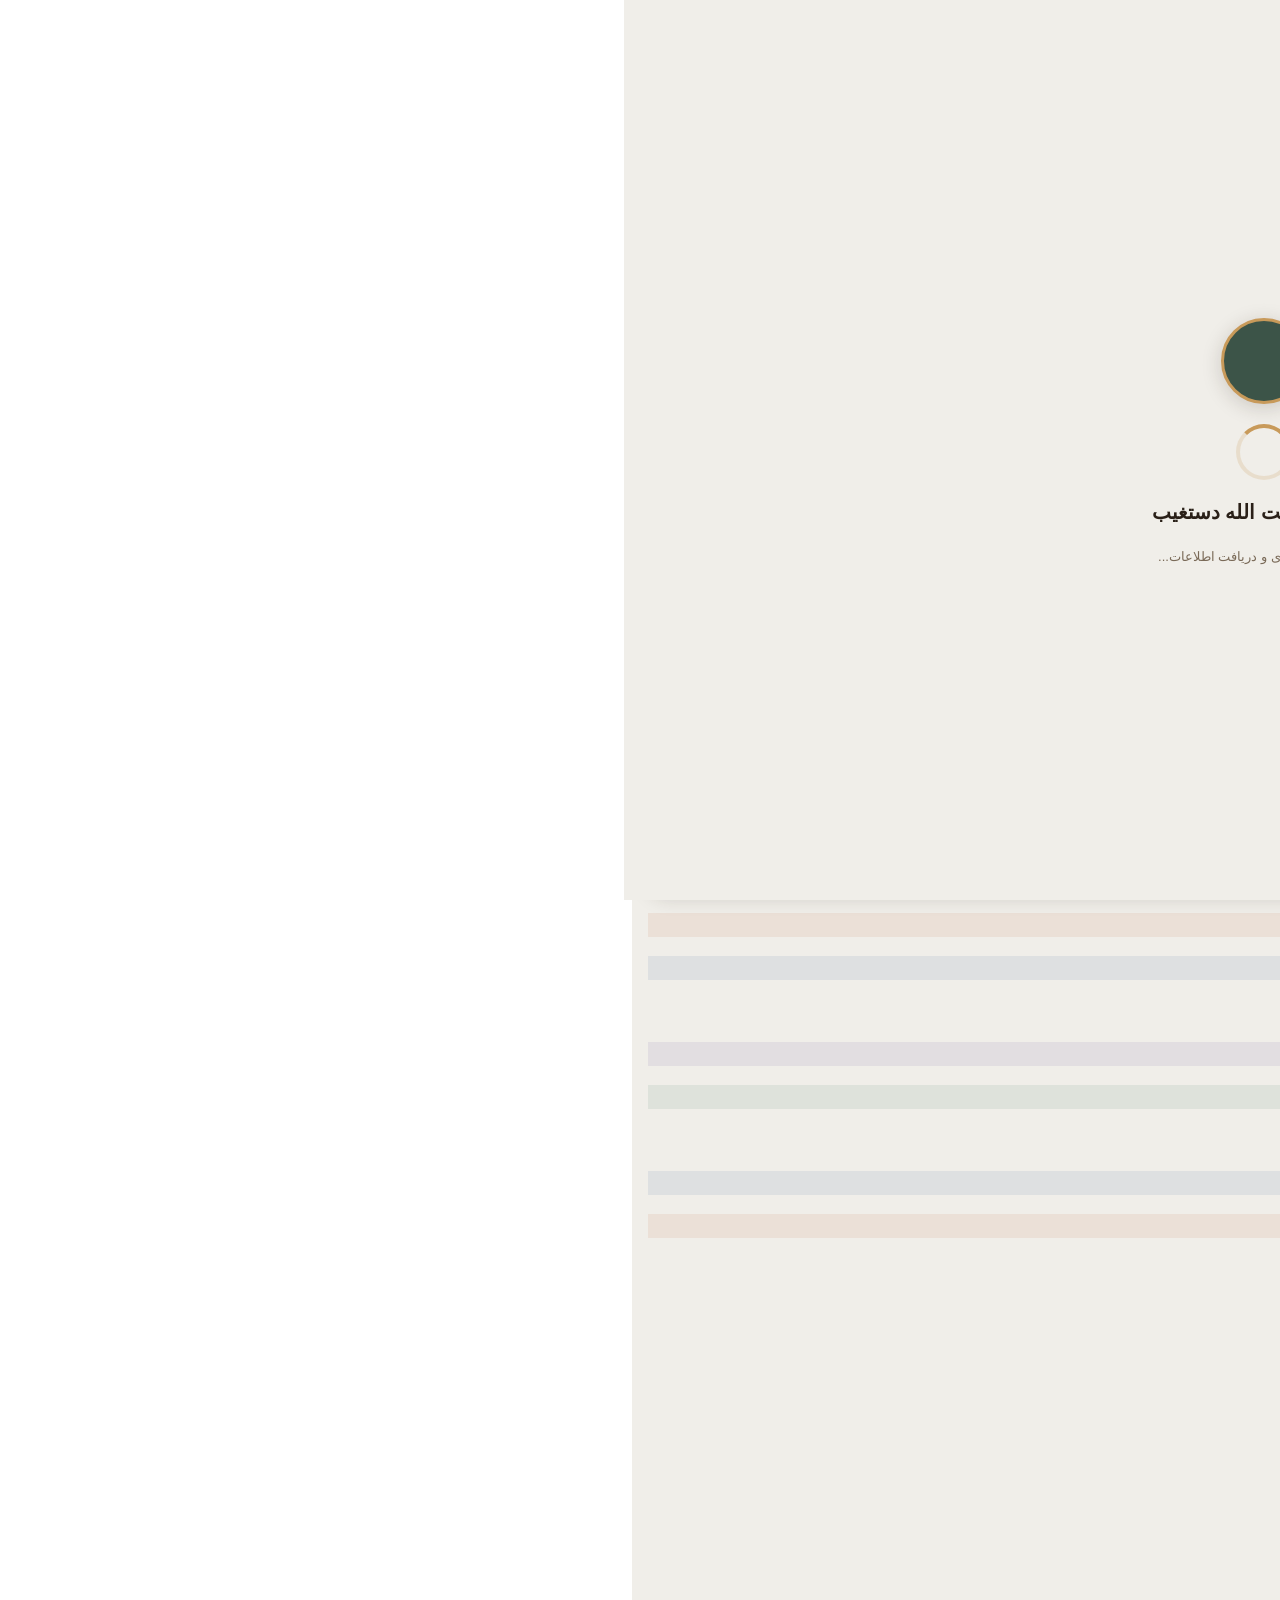
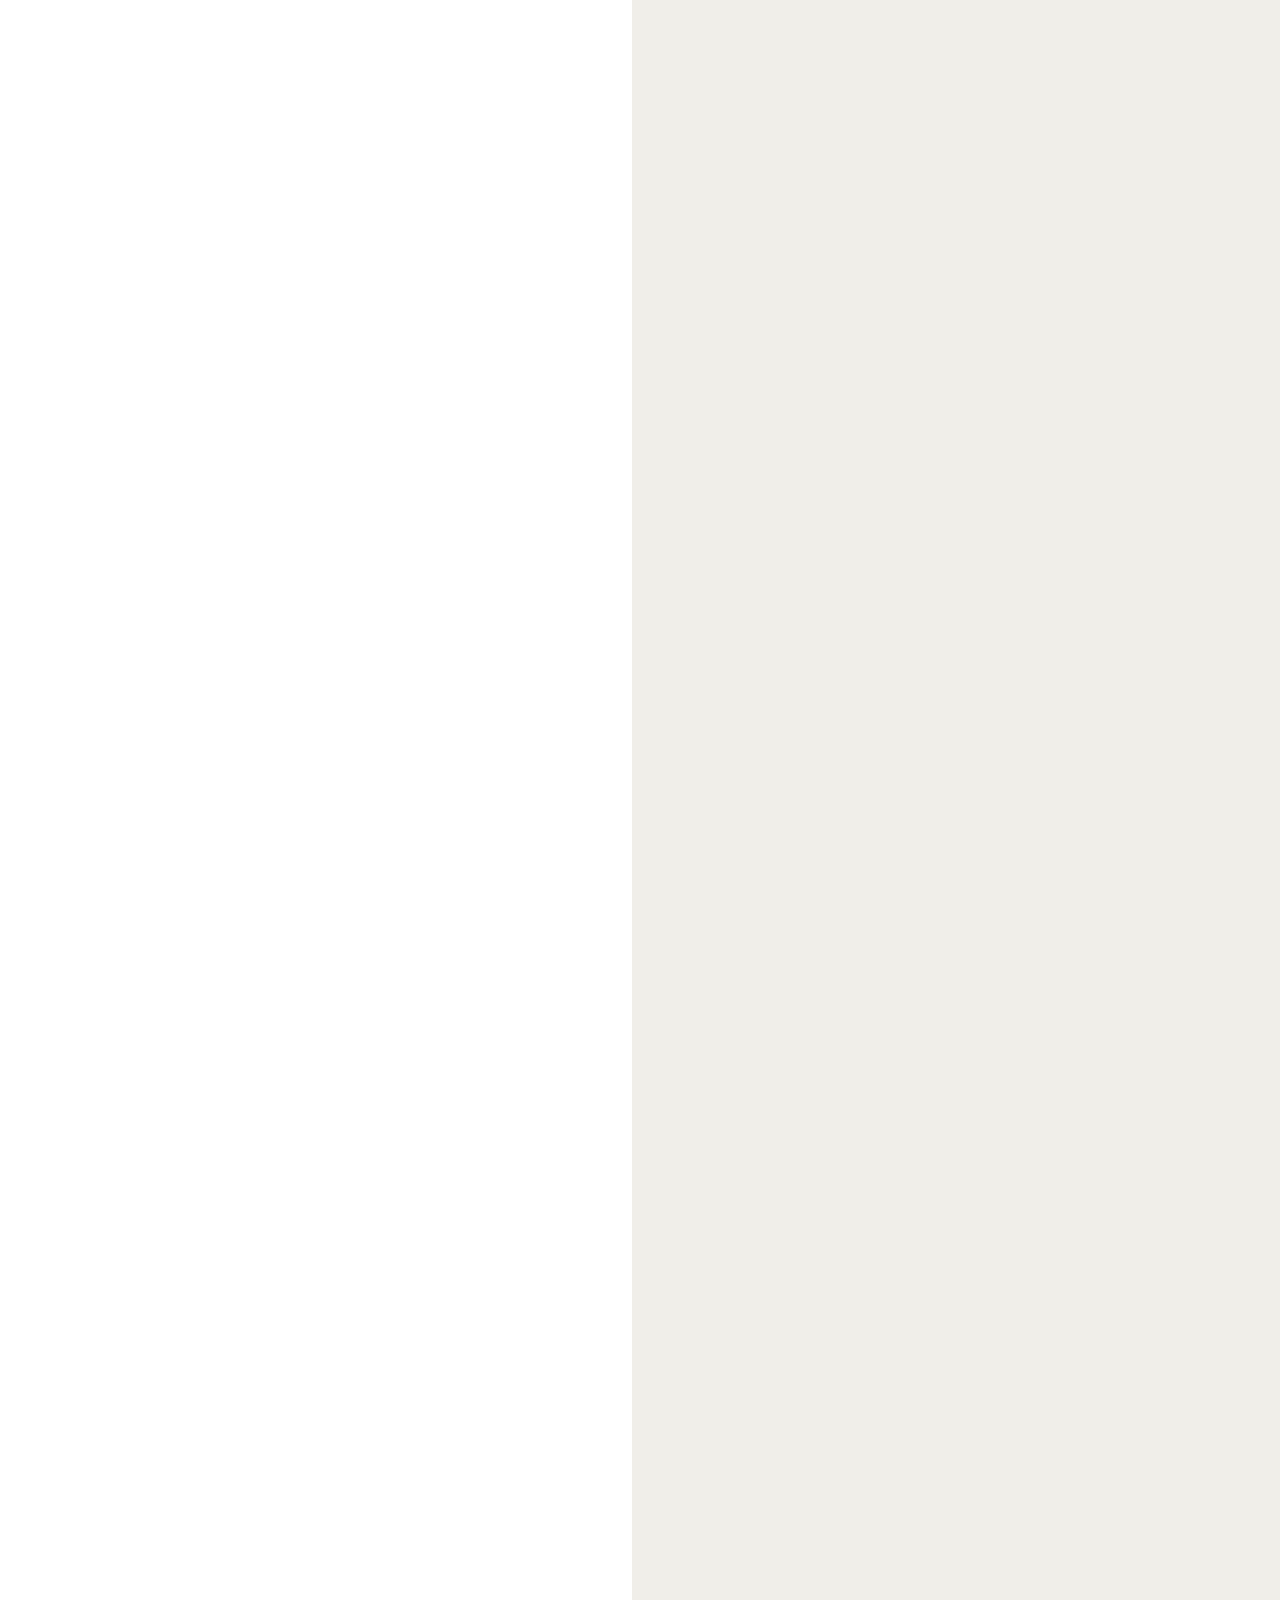
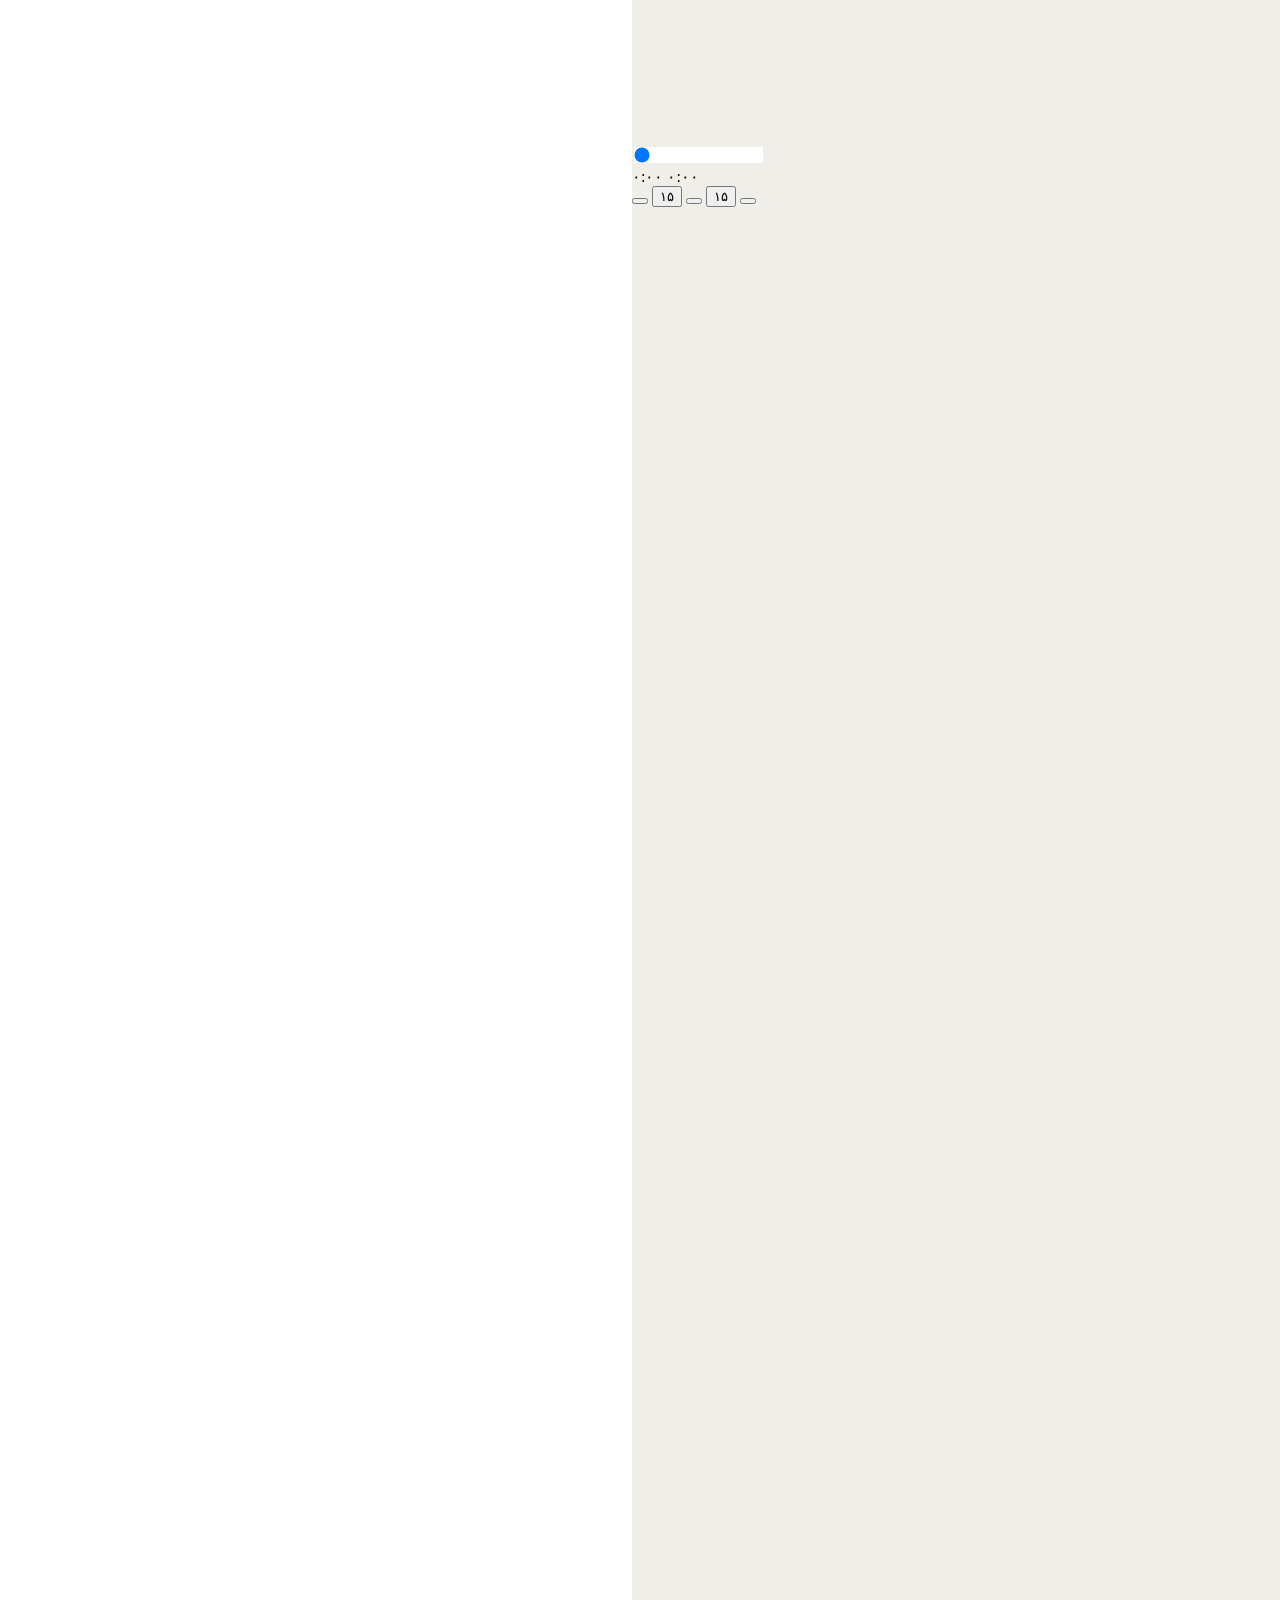
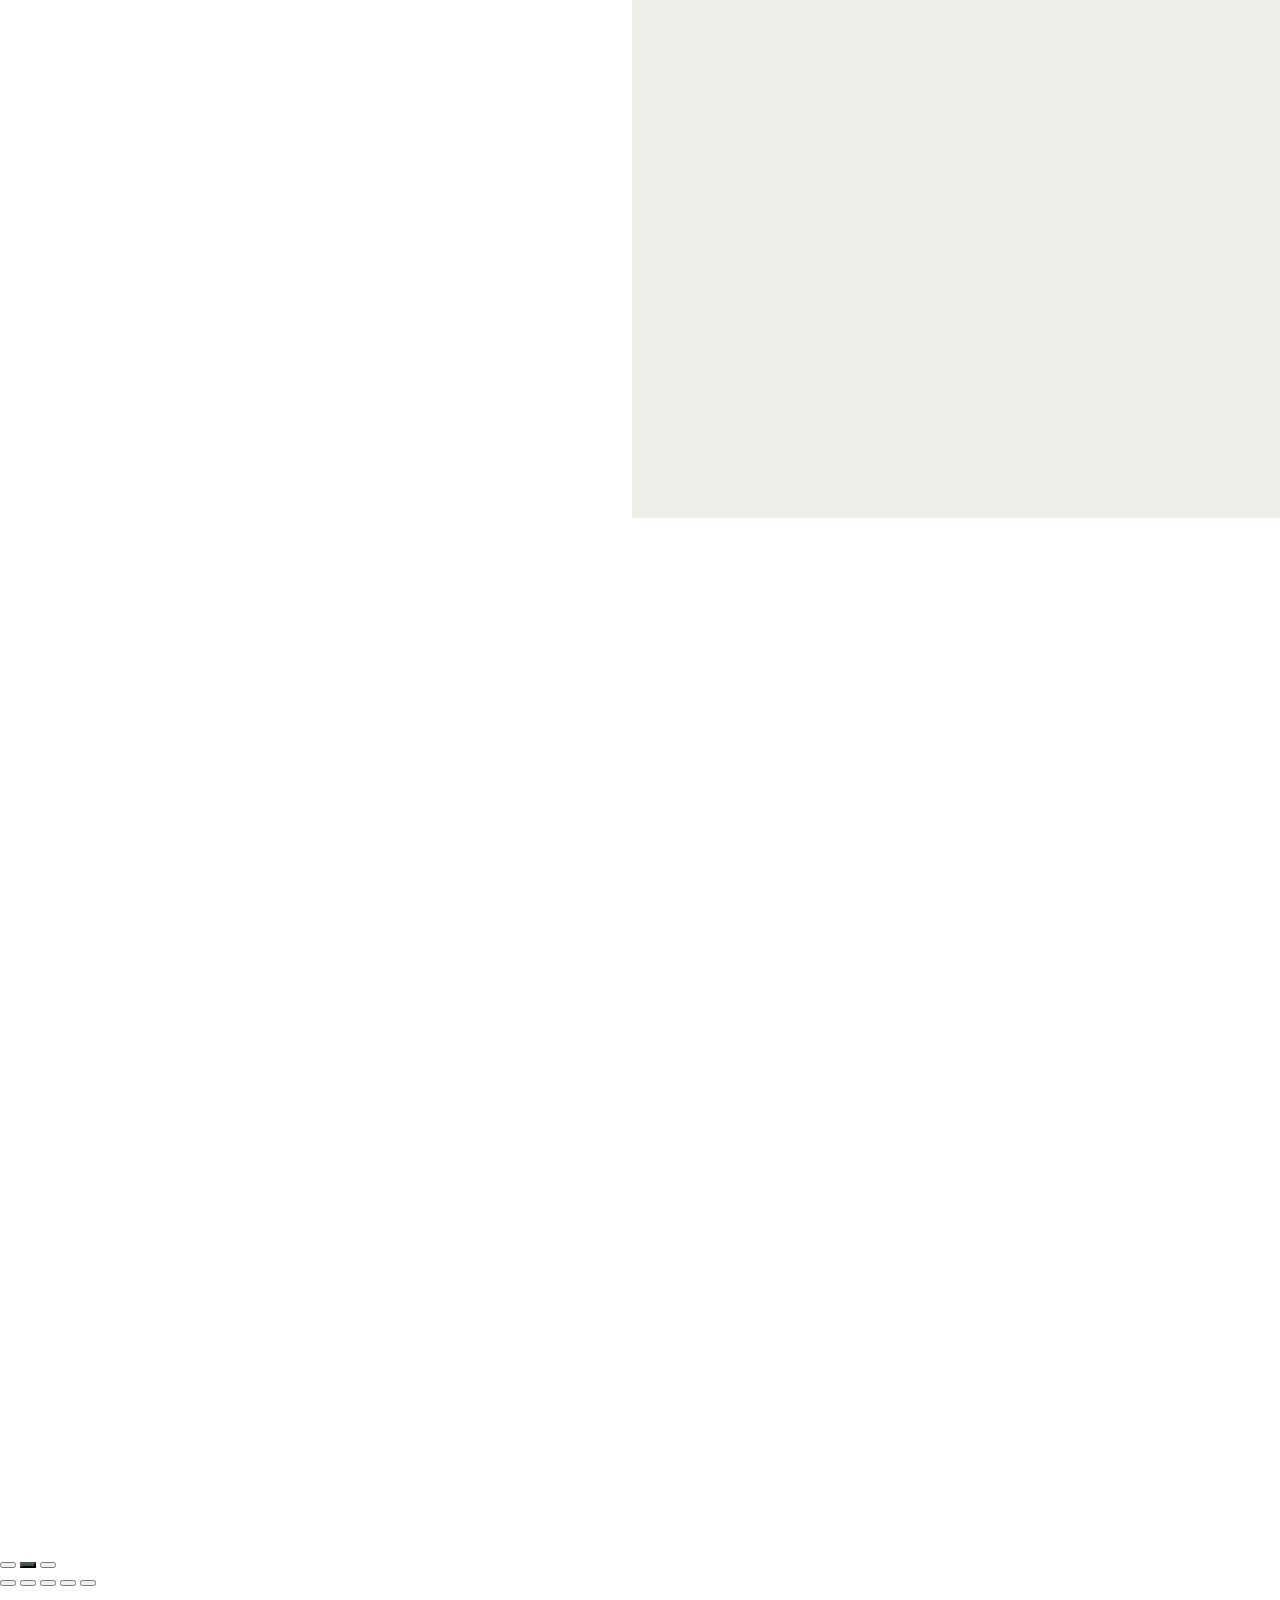
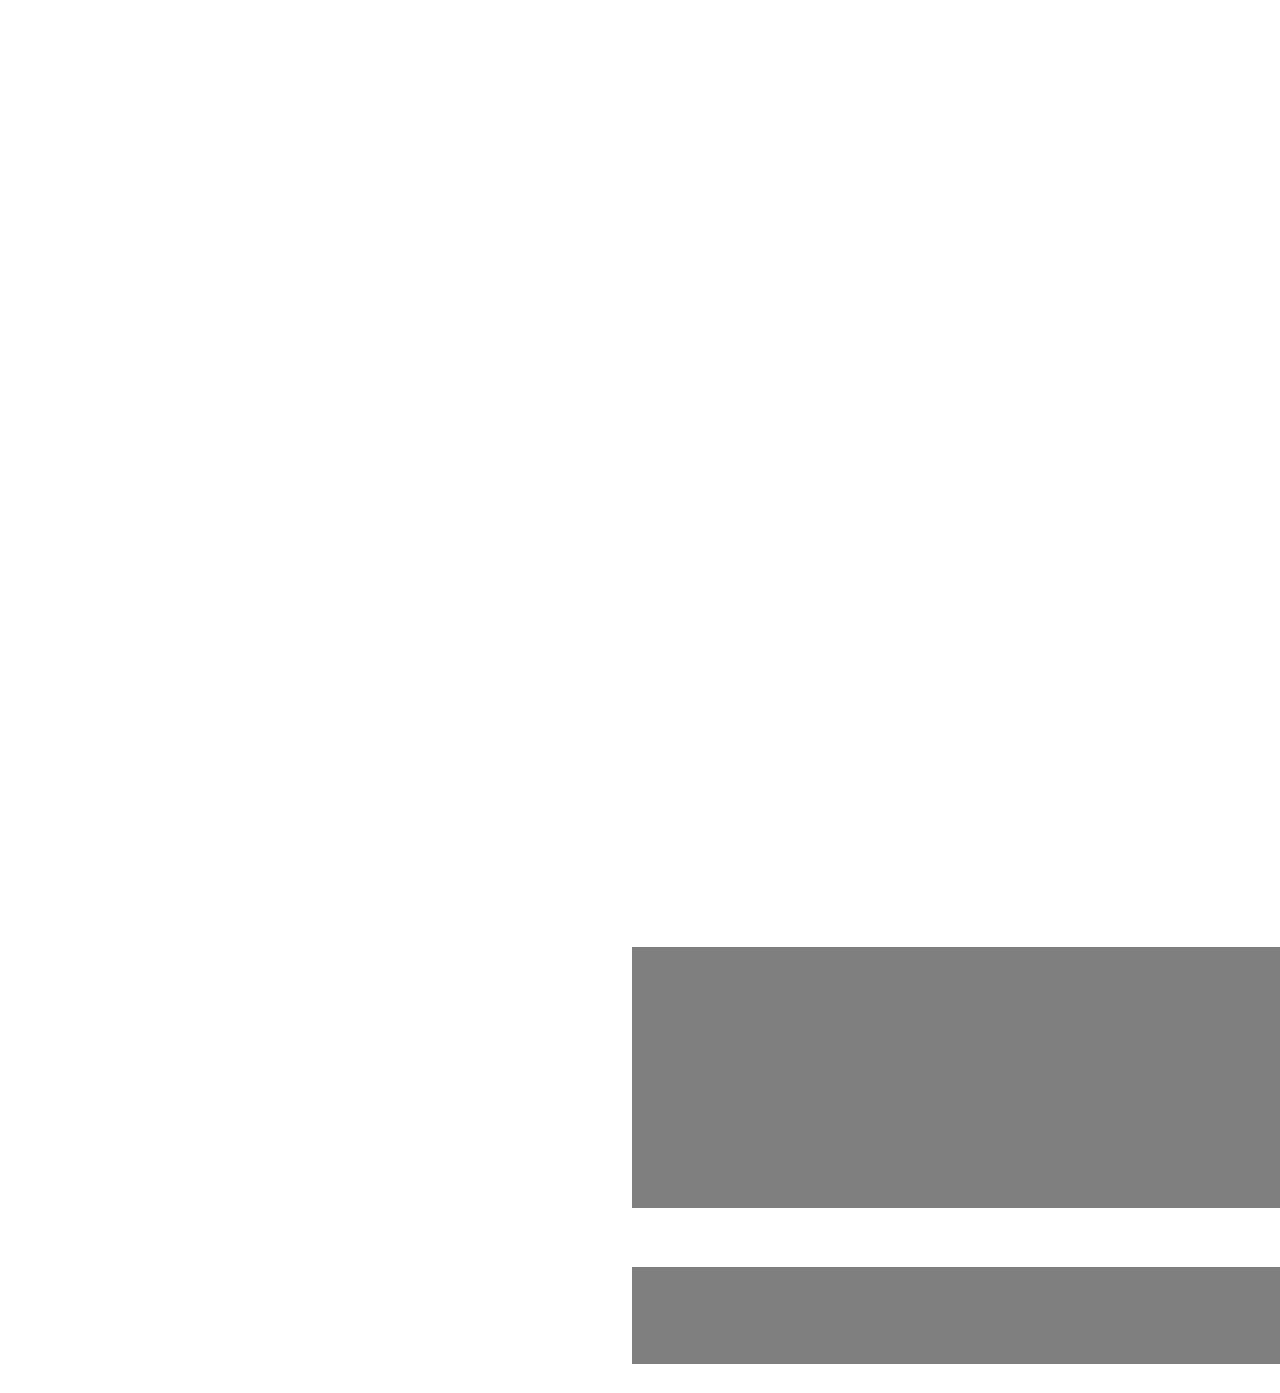
==== commit 586ba3c8: "redesign UI — home, library, media, nav with new design system - Add design.css with warm cream toke" ====
--- a/final 1405-02-04/public/index.html
+++ b/final 1405-02-04/public/index.html
@@ -36,6 +36,7 @@
         }
     </script>
     <link rel="stylesheet" href="/css/app.css">
+    <link rel="stylesheet" href="/css/design.css">
 </head>
 <body class="font-vazir antialiased text-gray-800">
 
@@ -92,24 +93,59 @@
     <!-- DESKTOP SIDEBAR — فقط در حالت دسکتاپ نمایش داده می‌شه -->
     <aside id="desktop-sidebar">
         <div id="sd-brand">
-            <div id="sd-logo"><i class="fas fa-book-open text-xl" id="sd-logo-icon" style="color:#c89a5a;"></i></div>
+            <div id="sd-logo" style="background:linear-gradient(135deg,var(--green),var(--green-deep));border:2px solid rgba(184,154,90,0.45);">
+                <span style="font-size:22px;font-weight:700;color:var(--gold-wash);font-family:Vazir,serif;" id="sd-logo-icon">د</span>
+            </div>
             <div id="sd-brand-name">نرم افزار آیت الله دستغیب</div>
             <div id="sd-brand-sub">DastgheibQoba.info</div>
         </div>
         <nav id="sd-nav">
-            <button class="nav-item sdi" data-nav="home" onclick="navToScreen('home')"><i class="fas fa-home"></i><span>خانه</span></button>
-            <button class="nav-item sdi" data-nav="library" onclick="navToScreen('library')"><i class="fas fa-book"></i><span>کتابخانه</span></button>
-            <button class="nav-item sdi" data-nav="media" onclick="navToScreen('media')"><i class="fas fa-photo-film"></i><span>رسانه</span></button>
-            <button class="nav-item sdi" data-nav="lectures" onclick="navToScreen('lectures')"><i class="fas fa-microphone-alt"></i><span>سخنرانی</span></button>
-            <button class="nav-item sdi" data-nav="news" onclick="navToScreen('news')"><i class="fas fa-newspaper"></i><span>اخبار</span></button>
-            <button class="nav-item sdi" data-nav="statements" onclick="navToScreen('statements')"><i class="fas fa-scroll"></i><span>بیانیه‌ها</span></button>
-            <button class="nav-item sdi" data-nav="qa" onclick="navToScreen('qa')"><i class="fas fa-question-circle"></i><span>سوال و جواب</span></button>
+            <button class="nav-item sdi" data-nav="home" onclick="navToScreen('home')">
+                <svg width="18" height="18" viewBox="0 0 24 24" fill="none" stroke="currentColor" stroke-width="1.6" stroke-linecap="round" stroke-linejoin="round"><path d="M3 10.5L12 3l9 7.5"/><path d="M5 9.5V20a1 1 0 001 1h3v-6h6v6h3a1 1 0 001-1V9.5"/></svg>
+                <span>خانه</span>
+            </button>
+            <button class="nav-item sdi" data-nav="library" onclick="navToScreen('library')">
+                <svg width="18" height="18" viewBox="0 0 24 24" fill="none" stroke="currentColor" stroke-width="1.6" stroke-linecap="round" stroke-linejoin="round"><path d="M4 5a2 2 0 012-2h13v16H6a2 2 0 00-2 2V5z"/><path d="M4 19a2 2 0 012-2h13"/></svg>
+                <span>کتابخانه</span>
+            </button>
+            <button class="nav-item sdi" data-nav="media" onclick="navToScreen('media')">
+                <svg width="18" height="18" viewBox="0 0 24 24" fill="none" stroke="currentColor" stroke-width="1.6" stroke-linecap="round" stroke-linejoin="round"><rect x="3" y="5" width="18" height="14" rx="2"/><path d="M10 9l5 3-5 3V9z" fill="currentColor" stroke="none"/></svg>
+                <span>رسانه</span>
+            </button>
+            <button class="nav-item sdi" data-nav="lectures" onclick="navToScreen('lectures')">
+                <svg width="18" height="18" viewBox="0 0 24 24" fill="none" stroke="currentColor" stroke-width="1.6" stroke-linecap="round" stroke-linejoin="round"><rect x="9" y="3" width="6" height="11" rx="3"/><path d="M5 11a7 7 0 0014 0M12 18v3"/></svg>
+                <span>سخنرانی</span>
+            </button>
+            <button class="nav-item sdi" data-nav="news" onclick="navToScreen('news')">
+                <svg width="18" height="18" viewBox="0 0 24 24" fill="none" stroke="currentColor" stroke-width="1.6" stroke-linecap="round" stroke-linejoin="round"><path d="M5 7V5h14v2M12 5v14M9 19h6"/></svg>
+                <span>اخبار</span>
+            </button>
+            <button class="nav-item sdi" data-nav="statements" onclick="navToScreen('statements')">
+                <svg width="18" height="18" viewBox="0 0 24 24" fill="none" stroke="currentColor" stroke-width="1.6" stroke-linecap="round" stroke-linejoin="round"><rect x="3" y="4" width="15" height="16" rx="2"/><path d="M18 8h3v10a2 2 0 01-2 2h0M7 8h7M7 12h7M7 16h5"/></svg>
+                <span>بیانیه‌ها</span>
+            </button>
+            <button class="nav-item sdi" data-nav="qa" onclick="navToScreen('qa')">
+                <svg width="18" height="18" viewBox="0 0 24 24" fill="none" stroke="currentColor" stroke-width="1.6" stroke-linecap="round" stroke-linejoin="round"><circle cx="12" cy="12" r="9"/><path d="M9.5 9.5a2.5 2.5 0 115 0c0 1.5-2.5 2-2.5 3.5M12 17h.01"/></svg>
+                <span>سوال و جواب</span>
+            </button>
         </nav>
         <div id="sd-footer">
-            <button class="sdi" onclick="openGlobalSearch()"><i class="fas fa-search"></i><span>جستجو</span></button>
-            <button class="sdi" onclick="openNotifications()"><i class="fas fa-bell"></i><span>اطلاعیه‌ها</span></button>
-            <button class="sdi" onclick="toggleGlobalTheme()"><i class="fas fa-adjust"></i><span>حالت تاریک</span></button>
-            <button class="sdi" onclick="navToScreen('auth')"><i class="fas fa-user"></i><span>حساب کاربری</span></button>
+            <button class="sdi" onclick="openGlobalSearch()">
+                <svg width="17" height="17" viewBox="0 0 24 24" fill="none" stroke="currentColor" stroke-width="1.6" stroke-linecap="round" stroke-linejoin="round"><circle cx="11" cy="11" r="7"/><path d="M20 20l-3.5-3.5"/></svg>
+                <span>جستجو</span>
+            </button>
+            <button class="sdi" onclick="openNotifications()">
+                <svg width="17" height="17" viewBox="0 0 24 24" fill="none" stroke="currentColor" stroke-width="1.6" stroke-linecap="round" stroke-linejoin="round"><path d="M6 8a6 6 0 0112 0c0 5 2 6 2 7H4c0-1 2-2 2-7z"/><path d="M10 19a2 2 0 004 0"/></svg>
+                <span>اطلاعیه‌ها</span>
+            </button>
+            <button class="sdi" onclick="toggleGlobalTheme()">
+                <i class="fas fa-moon" id="sd-theme-icon" style="width:17px;text-align:center;font-size:15px;"></i>
+                <span>حالت تاریک</span>
+            </button>
+            <button class="sdi" onclick="navToScreen('auth')">
+                <svg width="17" height="17" viewBox="0 0 24 24" fill="none" stroke="currentColor" stroke-width="1.6" stroke-linecap="round" stroke-linejoin="round"><circle cx="12" cy="8" r="4"/><path d="M4 21c0-4 3.5-7 8-7s8 3 8 7"/></svg>
+                <span>حساب کاربری</span>
+            </button>
         </div>
     </aside>
 
@@ -119,12 +155,12 @@
         <!-- ============================================== -->
         <!-- 0. صفحه ورود / ثبت‌نام -->
         <!-- ============================================== -->
-        <div id="screen-auth" class="screen flex-col bg-gray-50 h-full">
-            <header class="shrink-0 pt-safe pt-3 pb-3 px-5 bg-white border-b border-gray-100 flex items-center gap-3 shadow-sm">
-                <button onclick="handleBackButton()" class="w-10 h-10 flex items-center justify-center bg-gray-50 rounded-2xl text-gray-500 hover:bg-gray-100 transition">
-                    <i class="fas fa-arrow-right"></i>
-                </button>
-                <h1 class="font-black text-gray-800 text-base" id="auth-screen-title">ورود به حساب کاربری</h1>
+        <div id="screen-auth" class="screen flex-col h-full" style="background:var(--bg);">
+            <header class="shrink-0 px-4 flex items-center gap-2" style="padding-top:14px;padding-bottom:12px;background:var(--card);border-bottom:1px solid var(--border-soft);">
+                <button onclick="handleBackButton()" class="icon-btn">
+                    <svg width="22" height="22" viewBox="0 0 24 24" fill="none" stroke="currentColor" stroke-width="1.6" stroke-linecap="round" stroke-linejoin="round"><path d="M9 6l6 6-6 6"/></svg>
+                </button>
+                <div style="font-size:15px;font-weight:600;color:var(--ink);" id="auth-screen-title">ورود به حساب کاربری</div>
             </header>
             <div class="flex-1 overflow-y-auto px-5 py-6 flex flex-col gap-5">
                 <!-- پروفایل کاربر (اگه لاگین باشه) -->
@@ -203,30 +239,29 @@
         <!-- 1. داشبورد اصلی (Home) -->
         <!-- ============================================== -->
         <div id="screen-home" class="screen active flex-col bg-gray-50 h-full">
-            <header class="shrink-0 px-4 py-3 sticky top-0 z-10 flex justify-between items-center" style="background:rgba(250,248,245,0.96);backdrop-filter:blur(12px);border-bottom:1px solid rgba(200,154,90,0.12);">
-                <!-- راست: لوگوی برند + عنوان -->
-                <div class="flex items-center gap-2.5 cursor-pointer" onclick="navToScreen('auth')">
-                    <div style="text-align:right;">
-                        <h1 class="text-[15px] font-black" style="color:#2a2018;line-height:1.3;" id="home-app-title">آیت الله دستغیب</h1>
-                        <h2 class="text-[10px] font-bold" style="color:#7a6a58;" id="home-app-subtitle">شهید محراب</h2>
-                    </div>
-                    <div class="w-10 h-10 rounded-full flex items-center justify-center shrink-0" style="background:#3c5448;border:2px solid rgba(200,154,90,0.5);box-shadow:0 2px 8px rgba(42,32,24,0.15);">
-                        <span style="font-size:18px;font-weight:900;color:#e8d5a8;font-family:Vazir,serif;" id="sd-logo-icon">د</span>
-                    </div>
-                </div>
-                <!-- چپ: دکمه‌های اکشن -->
-                <div class="flex gap-0.5">
-                    <button onclick="toggleGlobalTheme()" id="global-theme-btn" class="w-10 h-10 flex items-center justify-center transition" style="color:#7a6a58;">
-                        <i class="fas fa-moon text-base" id="global-theme-icon"></i>
-                    </button>
-                    <button onclick="openGlobalSearch()" class="w-10 h-10 flex items-center justify-center transition" style="color:#7a6a58;">
-                        <i class="fas fa-search text-base"></i>
-                    </button>
-                    <button onclick="openNotifications()" class="w-10 h-10 flex items-center justify-center relative" style="color:#7a6a58;" id="bell-btn">
-                        <i class="far fa-bell text-base"></i>
-                        <span id="notif-badge" class="hidden absolute top-1.5 right-1.5 w-2 h-2 bg-red-500 rounded-full"></span>
-                    </button>
-                </div>
+            <header class="shrink-0 px-4 sticky top-0 z-10 flex items-center gap-2" style="padding-top:14px;padding-bottom:12px;background:var(--card);backdrop-filter:blur(12px);border-bottom:1px solid var(--border-soft);">
+                <!-- BrandMark -->
+                <div style="width:36px;height:36px;border-radius:50%;background:linear-gradient(135deg,var(--green),var(--green-deep));color:var(--gold-wash);display:flex;align-items:center;justify-content:center;font-size:18px;font-weight:700;flex-shrink:0;box-shadow:inset 0 0 0 2px rgba(184,154,90,0.4);cursor:pointer;" onclick="navToScreen('auth')">
+                    <span style="line-height:1;transform:translateY(1px);" id="sd-logo-icon">د</span>
+                </div>
+                <!-- Title -->
+                <div class="flex-1 min-w-0 cursor-pointer" onclick="navToScreen('auth')">
+                    <div style="font-size:15px;font-weight:600;color:var(--ink);line-height:1.3;" id="home-app-title">آیت الله دستغیب</div>
+                    <div style="font-size:11px;color:var(--ink-3);" id="home-app-subtitle">شهید محراب</div>
+                </div>
+                <!-- Theme toggle -->
+                <button onclick="toggleGlobalTheme()" id="global-theme-btn" class="icon-btn">
+                    <i class="fas fa-moon" id="global-theme-icon" style="font-size:16px;"></i>
+                </button>
+                <!-- Search -->
+                <button onclick="openGlobalSearch()" class="icon-btn">
+                    <svg width="20" height="20" viewBox="0 0 24 24" fill="none" stroke="currentColor" stroke-width="1.6" stroke-linecap="round" stroke-linejoin="round"><circle cx="11" cy="11" r="7"/><path d="M20 20l-3.5-3.5"/></svg>
+                </button>
+                <!-- Bell -->
+                <button onclick="openNotifications()" class="icon-btn" id="bell-btn" style="position:relative;">
+                    <svg width="20" height="20" viewBox="0 0 24 24" fill="none" stroke="currentColor" stroke-width="1.6" stroke-linecap="round" stroke-linejoin="round"><path d="M6 8a6 6 0 0112 0c0 5 2 6 2 7H4c0-1 2-2 2-7z"/><path d="M10 19a2 2 0 004 0"/></svg>
+                    <span id="notif-badge" class="hidden" style="position:absolute;top:8px;left:8px;width:7px;height:7px;border-radius:50%;background:var(--gold-deep);box-shadow:0 0 0 2px var(--card);"></span>
+                </button>
             </header>
 
             <div id="home-scroll-content" class="flex-1 overflow-y-auto pb-10 pt-2">
@@ -284,40 +319,73 @@
                     </div>
                 </div>
 
-                <!-- SHORTCUTS GRID (8 items, responsive) -->
-                <div id="home-shortcuts-section" class="grid grid-cols-4 sm:grid-cols-8 gap-x-2 gap-y-3 px-4 mb-5">
-                    <div class="shortcut-item flex flex-col items-center gap-1.5 cursor-pointer" onclick="openContentPage('social','شبکه‌های اجتماعی')">
-                        <div class="sc-icon" style="background:rgba(200,110,82,0.12);border-color:rgba(200,110,82,0.18);color:#9a3020;"><i class="fab fa-instagram"></i></div>
-                        <span class="shortcut-label text-[10px] font-bold text-center" style="color:#7a6a58;">شبکه‌های اجتماعی</span>
-                    </div>
-                    <div class="shortcut-item flex flex-col items-center gap-1.5 cursor-pointer" onclick="openContentPage('biography','زندگی‌نامه')">
-                        <div class="sc-icon" style="background:rgba(78,136,178,0.12);border-color:rgba(78,136,178,0.18);color:#2a68a0;"><img src="/icons/biography-icon.png" alt="" style="width:22px;height:22px;object-fit:contain;filter:hue-rotate(200deg) saturate(60%);" onerror="this.style.display='none';this.nextElementSibling.style.display='block'"><i class="fas fa-user-graduate" style="display:none;"></i></div>
-                        <span class="shortcut-label text-[10px] font-bold text-center" style="color:#7a6a58;">زندگی‌نامه</span>
-                    </div>
-                    <div class="shortcut-item flex flex-col items-center gap-1.5 cursor-pointer" onclick="openContentPage('mosque','مسجد قبا')">
-                        <div class="sc-icon" style="background:rgba(200,154,90,0.12);border-color:rgba(200,154,90,0.2);color:#7a5820;"><i class="fas fa-mosque"></i></div>
-                        <span class="shortcut-label text-[10px] font-bold text-center" style="color:#7a6a58;">مسجد قبا</span>
-                    </div>
-                    <div class="shortcut-item flex flex-col items-center gap-1.5 cursor-pointer" onclick="openContentPage('contact','ارتباط با ما')">
-                        <div class="sc-icon" style="background:rgba(98,162,112,0.14);border-color:rgba(98,162,112,0.2);color:#386844;"><i class="fas fa-headset"></i></div>
-                        <span class="shortcut-label text-[10px] font-bold text-center" style="color:#7a6a58;">ارتباط با ما</span>
-                    </div>
-                    <div class="shortcut-item flex flex-col items-center gap-1.5 cursor-pointer" onclick="navToScreen('news')">
-                        <div class="sc-icon" style="background:rgba(140,106,190,0.12);border-color:rgba(140,106,190,0.18);color:#5c3ca8;"><i class="fas fa-newspaper"></i></div>
-                        <span class="shortcut-label text-[10px] font-bold text-center" style="color:#7a6a58;">اخبار</span>
-                    </div>
-                    <div class="shortcut-item flex flex-col items-center gap-1.5 cursor-pointer" onclick="navToScreen('statements')">
-                        <div class="sc-icon" style="background:#e8f2ec;border-color:rgba(60,84,72,0.2);color:#2e4236;"><i class="fas fa-scroll"></i></div>
-                        <span class="shortcut-label text-[10px] font-bold text-center" style="color:#7a6a58;">بیانیه‌ها</span>
-                    </div>
-                    <div class="shortcut-item flex flex-col items-center gap-1.5 cursor-pointer" onclick="navToScreen('payment')">
-                        <div class="sc-icon" style="background:rgba(78,136,178,0.12);border-color:rgba(78,136,178,0.18);color:#2a68a0;"><i class="fas fa-credit-card"></i></div>
-                        <span class="shortcut-label text-[10px] font-bold text-center" style="color:#7a6a58;">پرداخت</span>
-                    </div>
-                    <div class="shortcut-item flex flex-col items-center gap-1.5 cursor-pointer" onclick="navToScreen('live')">
-                        <div class="sc-icon" style="background:rgba(200,110,82,0.12);border-color:rgba(200,110,82,0.18);color:#9a3020;"><i class="fas fa-broadcast-tower"></i></div>
-                        <span class="shortcut-label text-[10px] font-bold text-center" style="color:#7a6a58;">پخش زنده</span>
-                    </div>
+                <!-- SHORTCUTS GRID (8 items, 4×2) -->
+                <div id="home-shortcuts-section" class="grid grid-cols-4 sm:grid-cols-8" style="gap:8px;padding:20px 16px 4px;margin-bottom:4px;">
+
+                    <!-- شبکه‌های اجتماعی -->
+                    <div class="shortcut-item" onclick="openContentPage('social','شبکه‌های اجتماعی')">
+                        <div class="sc-icon" style="background:rgba(196,122,84,0.12);color:var(--cat-1);">
+                            <svg width="20" height="20" viewBox="0 0 24 24" fill="none" stroke="currentColor" stroke-width="1.6" stroke-linecap="round" stroke-linejoin="round"><rect x="3" y="3" width="18" height="18" rx="5"/><circle cx="12" cy="12" r="4"/><circle cx="17.5" cy="6.5" r=".8" fill="currentColor" stroke="none"/></svg>
+                        </div>
+                        <span class="shortcut-label">شبکه‌های اجتماعی</span>
+                    </div>
+
+                    <!-- پرداخت -->
+                    <div class="shortcut-item" onclick="navToScreen('payment')">
+                        <div class="sc-icon" style="background:rgba(90,126,160,0.12);color:var(--cat-2);">
+                            <svg width="20" height="20" viewBox="0 0 24 24" fill="none" stroke="currentColor" stroke-width="1.6" stroke-linecap="round" stroke-linejoin="round"><rect x="3" y="6" width="18" height="13" rx="2"/><path d="M3 10h18M7 15h3"/></svg>
+                        </div>
+                        <span class="shortcut-label">پرداخت</span>
+                    </div>
+
+                    <!-- بیانیه‌ها -->
+                    <div class="shortcut-item" onclick="navToScreen('statements')">
+                        <div class="sc-icon" style="background:var(--green-wash);color:var(--green-deep);">
+                            <svg width="20" height="20" viewBox="0 0 24 24" fill="none" stroke="currentColor" stroke-width="1.6" stroke-linecap="round" stroke-linejoin="round"><rect x="3" y="4" width="15" height="16" rx="2"/><path d="M18 8h3v10a2 2 0 01-2 2h0M7 8h7M7 12h7M7 16h5"/></svg>
+                        </div>
+                        <span class="shortcut-label">بیانیه‌ها</span>
+                    </div>
+
+                    <!-- اخبار -->
+                    <div class="shortcut-item" onclick="navToScreen('news')">
+                        <div class="sc-icon" style="background:rgba(122,104,160,0.12);color:var(--cat-3);">
+                            <svg width="20" height="20" viewBox="0 0 24 24" fill="none" stroke="currentColor" stroke-width="1.6" stroke-linecap="round" stroke-linejoin="round"><path d="M5 7V5h14v2M12 5v14M9 19h6"/></svg>
+                        </div>
+                        <span class="shortcut-label">اخبار</span>
+                    </div>
+
+                    <!-- ارتباط با ما -->
+                    <div class="shortcut-item" onclick="openContentPage('contact','ارتباط با ما')">
+                        <div class="sc-icon" style="background:rgba(90,136,112,0.12);color:var(--cat-4);">
+                            <svg width="20" height="20" viewBox="0 0 24 24" fill="none" stroke="currentColor" stroke-width="1.6" stroke-linecap="round" stroke-linejoin="round"><path d="M4 5h16v14H7l-3 3V5z"/><path d="M8 10h8M8 14h5"/></svg>
+                        </div>
+                        <span class="shortcut-label">ارتباط با ما</span>
+                    </div>
+
+                    <!-- مسجد قبا -->
+                    <div class="shortcut-item" onclick="openContentPage('mosque','مسجد قبا')">
+                        <div class="sc-icon" style="background:var(--gold-wash);color:var(--gold-deep);">
+                            <svg width="20" height="20" viewBox="0 0 24 24" fill="none" stroke="currentColor" stroke-width="1.6" stroke-linecap="round" stroke-linejoin="round"><path d="M3 20V10a9 9 0 0118 0v10M3 20h18M9 20v-5a3 3 0 016 0v5M12 5v-3M11 2h2"/></svg>
+                        </div>
+                        <span class="shortcut-label">مسجد قبا</span>
+                    </div>
+
+                    <!-- زندگی‌نامه -->
+                    <div class="shortcut-item" onclick="openContentPage('biography','زندگی‌نامه')">
+                        <div class="sc-icon" style="background:rgba(90,126,160,0.12);color:var(--cat-2);">
+                            <svg width="20" height="20" viewBox="0 0 24 24" fill="none" stroke="currentColor" stroke-width="1.6" stroke-linecap="round" stroke-linejoin="round"><rect x="4" y="3" width="16" height="18" rx="2"/><circle cx="12" cy="9" r="2.5"/><path d="M8 16c1-2 2.5-3 4-3s3 1 4 3"/></svg>
+                        </div>
+                        <span class="shortcut-label">زندگی‌نامه</span>
+                    </div>
+
+                    <!-- پخش زنده -->
+                    <div class="shortcut-item" onclick="navToScreen('live')">
+                        <div class="sc-icon" style="background:rgba(196,122,84,0.12);color:var(--cat-1);">
+                            <svg width="20" height="20" viewBox="0 0 24 24" fill="none" stroke="currentColor" stroke-width="1.6" stroke-linecap="round" stroke-linejoin="round"><circle cx="12" cy="12" r="2"/><path d="M8.5 8.5a5 5 0 000 7M15.5 8.5a5 5 0 010 7M5.5 5.5a9 9 0 000 13M18.5 5.5a9 9 0 010 13"/></svg>
+                        </div>
+                        <span class="shortcut-label">پخش زنده</span>
+                    </div>
+
                 </div>
 
                 <!-- BANNERS position: after_shortcuts -->
@@ -381,30 +449,44 @@
         <!-- ============================================== -->
         <!-- 2. کتابخانه (Library) -->
         <!-- ============================================== -->
-        <div id="screen-library" class="screen flex-col bg-gray-50 h-full">
-            <header class="shrink-0 pt-3 pb-3 px-6 bg-white/80 backdrop-blur-md sticky top-0 z-10 border-b border-gray-100 shadow-sm flex items-center justify-between">
-                <div class="flex items-center gap-3">
-                    <button onclick="handleBackButton()" class="w-10 h-10 flex items-center justify-center bg-gray-50 rounded-full text-gray-500 hover:bg-gray-100 transition">
-                        <i class="fas fa-arrow-right"></i>
-                    </button>
-                    <div>
-                        <h1 class="font-black text-xl text-gray-800">کتابخانه</h1>
-                        <p class="text-[10px] text-gray-400 mt-0.5" id="lib-count">در حال بارگذاری...</p>
-                    </div>
-                </div>
-                <a href="/admin" class="w-9 h-9 bg-gray-50 text-gray-400 rounded-full flex items-center justify-center hover:bg-gray-100 transition"><i class="fas fa-cog"></i></a>
+        <div id="screen-library" class="screen flex-col h-full" style="background:var(--bg);">
+            <header class="shrink-0 px-4 sticky top-0 z-10 flex items-center gap-2" style="padding-top:14px;padding-bottom:12px;background:var(--card);border-bottom:1px solid var(--border-soft);">
+                <!-- Back (for JS history — hidden as main tab) -->
+                <button onclick="handleBackButton()" class="icon-btn" id="lib-back-btn" style="display:none;">
+                    <svg width="22" height="22" viewBox="0 0 24 24" fill="none" stroke="currentColor" stroke-width="1.6" stroke-linecap="round" stroke-linejoin="round"><path d="M9 6l6 6-6 6"/></svg>
+                </button>
+                <div class="flex-1 min-w-0">
+                    <div style="font-size:15px;font-weight:600;color:var(--ink);">کتابخانه</div>
+                    <div style="font-size:11px;color:var(--ink-3);" id="lib-count">در حال بارگذاری...</div>
+                </div>
+                <button onclick="openGlobalSearch()" class="icon-btn">
+                    <svg width="20" height="20" viewBox="0 0 24 24" fill="none" stroke="currentColor" stroke-width="1.6" stroke-linecap="round" stroke-linejoin="round"><circle cx="11" cy="11" r="7"/><path d="M20 20l-3.5-3.5"/></svg>
+                </button>
+                <a href="/admin" class="icon-btn">
+                    <svg width="18" height="18" viewBox="0 0 24 24" fill="none" stroke="currentColor" stroke-width="1.6" stroke-linecap="round" stroke-linejoin="round"><rect x="3" y="3" width="8" height="8" rx="1"/><rect x="13" y="3" width="8" height="8" rx="1"/><rect x="3" y="13" width="8" height="8" rx="1"/><rect x="13" y="13" width="8" height="8" rx="1"/></svg>
+                </a>
             </header>
 
-            <div class="flex-1 overflow-y-auto px-3 pb-20 pt-4">
-                <div id="library-slider-wrap" class="relative w-full overflow-hidden mb-3 rounded-2xl" style="display:none;">
+            <!-- Filter Chips -->
+            <div class="lib-filter-strip" id="lib-filter-strip">
+                <button class="dsg-chip active" id="lib-chip-all" onclick="libChipSelect(this)">همه</button>
+                <button class="dsg-chip inactive" id="lib-chip-offline" onclick="libChipSelect(this);filterOfflineBooks()">دانلود شده</button>
+                <button class="dsg-chip inactive" onclick="libChipSelect(this)">اخلاق</button>
+                <button class="dsg-chip inactive" onclick="libChipSelect(this)">تفسیر</button>
+                <button class="dsg-chip inactive" onclick="libChipSelect(this)">فقه</button>
+                <button class="dsg-chip inactive" onclick="libChipSelect(this)">کلام</button>
+            </div>
+
+            <div class="flex-1 overflow-y-auto pb-20 pt-2">
+                <div id="library-slider-wrap" class="relative w-full overflow-hidden mb-3 rounded-2xl mx-3" style="display:none;">
                     <div id="library-slider-track" class="flex transition-transform duration-500 ease-out" style="height:100%;"></div>
                     <div id="library-slider-dots" class="absolute bottom-2 left-0 right-0 flex justify-center gap-1.5 z-10 pointer-events-none"></div>
                 </div>
-                <div id="library-banner-top" class="mb-2"></div>
-                <div id="books-grid" class="grid grid-cols-3 sm:grid-cols-5 gap-3"></div>
+                <div id="library-banner-top" class="mb-2 px-3"></div>
+                <div id="books-grid" class="grid grid-cols-3 sm:grid-cols-5 gap-3 px-3"></div>
                 <div id="lib-empty" class="hidden flex-col items-center justify-center py-32 opacity-60">
-                    <i class="fas fa-book-open text-6xl text-gray-300 mb-4"></i>
-                    <p class="text-gray-500 text-sm font-bold">کتابخانه خالی است</p>
+                    <svg width="48" height="48" viewBox="0 0 24 24" fill="none" stroke="currentColor" stroke-width="1.2" stroke-linecap="round" stroke-linejoin="round" style="color:var(--ink-4);margin-bottom:16px;"><path d="M4 5a2 2 0 012-2h13v16H6a2 2 0 00-2 2V5z"/><path d="M4 19a2 2 0 012-2h13"/></svg>
+                    <p style="color:var(--ink-3);font-size:14px;font-weight:600;">کتابخانه خالی است</p>
                 </div>
             </div>
         </div>
@@ -412,40 +494,51 @@
         <!-- ============================================== -->
         <!-- 3. رسانه (Media) -->
         <!-- ============================================== -->
-        <div id="screen-media" class="screen flex-col bg-gray-50 h-full relative">
-            <header class="shrink-0 pt-3 pb-3 px-6 bg-white/80 backdrop-blur-md sticky top-0 z-10 border-b border-gray-100 shadow-sm flex flex-col gap-4">
-                <div class="flex items-center justify-between">
-                    <div class="flex items-center gap-3">
-                        <button onclick="handleBackButton()" class="w-10 h-10 flex items-center justify-center bg-gray-50 rounded-full text-gray-500 hover:bg-gray-100 transition">
-                            <i class="fas fa-arrow-right"></i>
+        <div id="screen-media" class="screen flex-col h-full relative" style="background:var(--bg);">
+            <header class="shrink-0 px-4 sticky top-0 z-10 flex flex-col gap-3" style="padding-top:14px;padding-bottom:12px;background:var(--card);border-bottom:1px solid var(--border-soft);">
+                <!-- عنوان + دکمه جستجو -->
+                <div class="flex items-center gap-2">
+                    <div class="flex-1 min-w-0">
+                        <div style="font-size:15px;font-weight:600;color:var(--ink);">رسانه</div>
+                    </div>
+                    <button onclick="openGlobalSearch()" class="icon-btn">
+                        <svg width="20" height="20" viewBox="0 0 24 24" fill="none" stroke="currentColor" stroke-width="1.6" stroke-linecap="round" stroke-linejoin="round"><circle cx="11" cy="11" r="7"/><path d="M20 20l-3.5-3.5"/></svg>
+                    </button>
+                    <div class="relative shrink-0">
+                        <button onclick="toggleViewModeDropdown()" id="view-mode-trigger" class="icon-btn">
+                            <i id="view-mode-icon" class="fas fa-th" style="font-size:15px;"></i>
                         </button>
-                        <h1 class="font-black text-xl text-gray-800">رسانه</h1>
-                    </div>
-                </div>
-                
-                <!-- تب‌های ناوبری مدیا + دکمه‌های حالت نمایش -->
-                <div class="flex items-center gap-2">
-                    <div class="flex bg-gray-100 p-1 rounded-xl flex-1">
-                        <button onclick="switchMediaTab('video')" id="tab-media-video" class="flex-1 py-2 text-sm font-bold rounded-lg bg-white shadow-sm text-brand-600 transition-all">فیلم</button>
-                        <button onclick="switchMediaTab('audio')" id="tab-media-audio" class="flex-1 py-2 text-sm font-bold rounded-lg text-gray-500 transition-all">صوت</button>
-                        <button onclick="switchMediaTab('photo')" id="tab-media-photo" class="flex-1 py-2 text-sm font-bold rounded-lg text-gray-500 transition-all">عکس</button>
-                    </div>
-                    <div class="relative shrink-0">
-                        <button onclick="toggleViewModeDropdown()" id="view-mode-trigger" class="w-9 h-9 flex items-center justify-center bg-gray-100 rounded-xl transition text-gray-500 hover:bg-gray-200">
-                            <i id="view-mode-icon" class="fas fa-th text-sm"></i>
-                        </button>
-                        <div id="view-mode-dropdown" class="hidden absolute top-11 left-0 bg-white rounded-2xl shadow-xl border border-gray-100 z-50 py-1 min-w-[130px]">
-                            <button onclick="setMediaViewMode('grid')" class="view-mode-option w-full flex items-center gap-3 px-4 py-2.5 text-xs font-bold text-gray-600 hover:bg-gray-50 transition" data-mode="grid">
+                        <div id="view-mode-dropdown" class="hidden absolute top-11 left-0 rounded-2xl shadow-xl z-50 py-1 min-w-[130px]" style="background:var(--card);border:1px solid var(--border-soft);">
+                            <button onclick="setMediaViewMode('grid')" class="view-mode-option w-full flex items-center gap-3 px-4 py-2.5 text-xs font-bold hover:opacity-70 transition" data-mode="grid" style="color:var(--ink-2);">
                                 <i class="fas fa-th w-4 text-center"></i><span>شبکه‌ای</span>
                             </button>
-                            <button onclick="setMediaViewMode('list')" class="view-mode-option w-full flex items-center gap-3 px-4 py-2.5 text-xs font-bold text-gray-600 hover:bg-gray-50 transition" data-mode="list">
+                            <button onclick="setMediaViewMode('list')" class="view-mode-option w-full flex items-center gap-3 px-4 py-2.5 text-xs font-bold hover:opacity-70 transition" data-mode="list" style="color:var(--ink-2);">
                                 <i class="fas fa-list w-4 text-center"></i><span>فهرستی</span>
                             </button>
-                            <button onclick="setMediaViewMode('large')" class="view-mode-option w-full flex items-center gap-3 px-4 py-2.5 text-xs font-bold text-gray-600 hover:bg-gray-50 transition" data-mode="large">
+                            <button onclick="setMediaViewMode('large')" class="view-mode-option w-full flex items-center gap-3 px-4 py-2.5 text-xs font-bold hover:opacity-70 transition" data-mode="large" style="color:var(--ink-2);">
                                 <i class="fas fa-th-large w-4 text-center"></i><span>بزرگ</span>
                             </button>
                         </div>
                     </div>
+                </div>
+
+                <!-- تب‌های فیلم / صوت / عکس -->
+                <div class="flex gap-2" style="padding-top:2px;background:var(--bg-deep);border-radius:var(--r-md);padding:4px;">
+                    <button onclick="switchMediaTab('video')" id="tab-media-video"
+                        class="flex-1 flex items-center justify-center gap-1.5 py-2 rounded-[10px] text-sm font-semibold transition-all bg-white shadow-sm text-brand-600">
+                        <svg width="14" height="14" viewBox="0 0 24 24" fill="none" stroke="currentColor" stroke-width="1.8" stroke-linecap="round" stroke-linejoin="round"><rect x="3" y="5" width="18" height="14" rx="2"/><path d="M10 9l5 3-5 3V9z" fill="currentColor" stroke="none"/></svg>
+                        فیلم
+                    </button>
+                    <button onclick="switchMediaTab('audio')" id="tab-media-audio"
+                        class="flex-1 flex items-center justify-center gap-1.5 py-2 rounded-[10px] text-sm font-medium transition-all text-gray-500">
+                        <svg width="14" height="14" viewBox="0 0 24 24" fill="none" stroke="currentColor" stroke-width="1.8" stroke-linecap="round" stroke-linejoin="round"><path d="M4 14v-2a8 8 0 0116 0v2"/><rect x="3" y="14" width="5" height="7" rx="2"/><rect x="16" y="14" width="5" height="7" rx="2"/></svg>
+                        صوت
+                    </button>
+                    <button onclick="switchMediaTab('photo')" id="tab-media-photo"
+                        class="flex-1 flex items-center justify-center gap-1.5 py-2 rounded-[10px] text-sm font-medium transition-all text-gray-500">
+                        <svg width="14" height="14" viewBox="0 0 24 24" fill="none" stroke="currentColor" stroke-width="1.8" stroke-linecap="round" stroke-linejoin="round"><rect x="3" y="4" width="18" height="16" rx="2"/><circle cx="9" cy="10" r="2"/><path d="M21 15l-5-5-8 8"/></svg>
+                        عکس
+                    </button>
                 </div>
             </header>
 
@@ -710,18 +803,16 @@
         <!-- ============================================== -->
         <!-- 5. سخنرانی‌ها (Lectures) -->
         <!-- ============================================== -->
-        <div id="screen-lectures" class="screen flex-col bg-gray-50 relative h-full">
-            <header id="lectures-header" class="shrink-0 pt-3 pb-3 px-6 bg-white/80 backdrop-blur-md sticky top-0 z-10 border-b border-gray-100 shadow-sm flex items-center justify-between transition-colors duration-300">
-                <div class="flex items-center gap-3 min-w-0 flex-1">
-                    <button id="btn-lectures-back" onclick="wpNavBack()" class="w-10 h-10 flex items-center justify-center bg-gray-50 rounded-full text-gray-500 hover:bg-gray-100 transition shrink-0">
-                        <i class="fas fa-arrow-right"></i>
-                    </button>
-                    <div class="min-w-0 flex-1">
-                        <h1 id="lectures-header-title" class="font-black text-xl text-gray-800 truncate transition-colors duration-300">سخنرانی‌ها</h1>
-                    </div>
-                </div>
-                <button id="btn-lectures-settings" onclick="openSettings()" class="hidden w-10 h-10 flex items-center justify-center bg-gray-50 rounded-full text-gray-500 hover:bg-gray-100 transition shrink-0 ml-2 shadow-sm">
-                    <i class="fas fa-font"></i>
+        <div id="screen-lectures" class="screen flex-col relative h-full" style="background:var(--bg);">
+            <header id="lectures-header" class="shrink-0 px-4 sticky top-0 z-10 flex items-center gap-2 transition-colors duration-300" style="padding-top:14px;padding-bottom:12px;background:var(--card);border-bottom:1px solid var(--border-soft);">
+                <button id="btn-lectures-back" onclick="wpNavBack()" class="icon-btn shrink-0">
+                    <svg width="22" height="22" viewBox="0 0 24 24" fill="none" stroke="currentColor" stroke-width="1.6" stroke-linecap="round" stroke-linejoin="round"><path d="M9 6l6 6-6 6"/></svg>
+                </button>
+                <div class="min-w-0 flex-1">
+                    <div id="lectures-header-title" style="font-size:15px;font-weight:600;color:var(--ink);transition:color 0.3s;">سخنرانی‌ها</div>
+                </div>
+                <button id="btn-lectures-settings" onclick="openSettings()" class="icon-btn hidden shrink-0">
+                    <svg width="18" height="18" viewBox="0 0 24 24" fill="none" stroke="currentColor" stroke-width="1.6" stroke-linecap="round" stroke-linejoin="round"><path d="M5 7V5h14v2M12 5v14M9 19h6"/></svg>
                 </button>
             </header>
             
@@ -758,13 +849,17 @@
         <!-- ============================================== -->
         <!-- 6. اخبار (News) - WP platform like lectures -->
         <!-- ============================================== -->
-        <div id="screen-news" class="screen flex-col bg-gray-50 relative h-full">
-            <header id="news-header" class="shrink-0 pt-3 pb-3 px-6 bg-white/80 backdrop-blur-md sticky top-0 z-10 border-b border-gray-100 shadow-sm flex items-center justify-between transition-colors duration-300">
-                <div class="flex items-center gap-3 min-w-0 flex-1">
-                    <button onclick="newsNavBack()" class="w-10 h-10 flex items-center justify-center bg-gray-50 rounded-full text-gray-500 hover:bg-gray-100 transition shrink-0"><i class="fas fa-arrow-right"></i></button>
-                    <h1 id="news-header-title" class="font-black text-xl text-gray-800 truncate">اخبار</h1>
-                </div>
-                <button id="btn-news-settings" onclick="openSettings()" class="hidden w-10 h-10 flex items-center justify-center bg-gray-50 rounded-full text-gray-500 hover:bg-gray-100 transition shrink-0 ml-2 shadow-sm"><i class="fas fa-font"></i></button>
+        <div id="screen-news" class="screen flex-col relative h-full" style="background:var(--bg);">
+            <header id="news-header" class="shrink-0 px-4 sticky top-0 z-10 flex items-center gap-2 transition-colors duration-300" style="padding-top:14px;padding-bottom:12px;background:var(--card);border-bottom:1px solid var(--border-soft);">
+                <button onclick="newsNavBack()" class="icon-btn shrink-0">
+                    <svg width="22" height="22" viewBox="0 0 24 24" fill="none" stroke="currentColor" stroke-width="1.6" stroke-linecap="round" stroke-linejoin="round"><path d="M9 6l6 6-6 6"/></svg>
+                </button>
+                <div class="flex-1 min-w-0">
+                    <div id="news-header-title" style="font-size:15px;font-weight:600;color:var(--ink);">اخبار</div>
+                </div>
+                <button id="btn-news-settings" onclick="openSettings()" class="icon-btn hidden shrink-0">
+                    <svg width="18" height="18" viewBox="0 0 24 24" fill="none" stroke="currentColor" stroke-width="1.6" stroke-linecap="round" stroke-linejoin="round"><path d="M5 7V5h14v2M12 5v14M9 19h6"/></svg>
+                </button>
             </header>
             <div class="flex-1 overflow-y-auto px-6 pb-20 pt-6 relative">
                 <div id="news-loading" class="hidden flex-col items-center justify-center py-20 opacity-70">
@@ -785,13 +880,17 @@
         <!-- ============================================== -->
         <!-- 7. بیانیه‌ها (Statements) - WP platform -->
         <!-- ============================================== -->
-        <div id="screen-statements" class="screen flex-col bg-gray-50 relative h-full">
-            <header id="statements-header" class="shrink-0 pt-3 pb-3 px-6 bg-white/80 backdrop-blur-md sticky top-0 z-10 border-b border-gray-100 shadow-sm flex items-center justify-between transition-colors duration-300">
-                <div class="flex items-center gap-3 min-w-0 flex-1">
-                    <button onclick="statementsNavBack()" class="w-10 h-10 flex items-center justify-center bg-gray-50 rounded-full text-gray-500 hover:bg-gray-100 transition shrink-0"><i class="fas fa-arrow-right"></i></button>
-                    <h1 id="statements-header-title" class="font-black text-xl text-gray-800 truncate">بیانیه‌ها</h1>
-                </div>
-                <button id="btn-statements-settings" onclick="openSettings()" class="hidden w-10 h-10 flex items-center justify-center bg-gray-50 rounded-full text-gray-500 hover:bg-gray-100 transition shrink-0 ml-2 shadow-sm"><i class="fas fa-font"></i></button>
+        <div id="screen-statements" class="screen flex-col relative h-full" style="background:var(--bg);">
+            <header id="statements-header" class="shrink-0 px-4 sticky top-0 z-10 flex items-center gap-2 transition-colors duration-300" style="padding-top:14px;padding-bottom:12px;background:var(--card);border-bottom:1px solid var(--border-soft);">
+                <button onclick="statementsNavBack()" class="icon-btn shrink-0">
+                    <svg width="22" height="22" viewBox="0 0 24 24" fill="none" stroke="currentColor" stroke-width="1.6" stroke-linecap="round" stroke-linejoin="round"><path d="M9 6l6 6-6 6"/></svg>
+                </button>
+                <div class="flex-1 min-w-0">
+                    <div id="statements-header-title" style="font-size:15px;font-weight:600;color:var(--ink);">بیانیه‌ها</div>
+                </div>
+                <button id="btn-statements-settings" onclick="openSettings()" class="icon-btn hidden shrink-0">
+                    <svg width="18" height="18" viewBox="0 0 24 24" fill="none" stroke="currentColor" stroke-width="1.6" stroke-linecap="round" stroke-linejoin="round"><path d="M5 7V5h14v2M12 5v14M9 19h6"/></svg>
+                </button>
             </header>
             <div class="flex-1 overflow-y-auto px-6 pb-20 pt-6 relative">
                 <div id="statements-loading" class="hidden flex-col items-center justify-center py-20 opacity-70">
@@ -868,33 +967,44 @@
     </div>
 
     <!-- BOTTOM NAV -->
-    <nav id="bottom-nav" class="shrink-0 z-50" style="background:#faf8f5;border-top:1px solid #e8e2d9;">
-        <div class="flex items-center justify-around px-1 pt-1 pb-2" style="height:60px;">
-            <button class="nav-item active flex flex-col items-center justify-center gap-1 flex-1 relative" data-nav="home" onclick="navToScreen('home')" style="padding-top:10px;">
-                <span class="nav-dot" style="position:absolute;top:0;left:50%;transform:translateX(-50%);width:28px;height:3px;border-radius:2px;background:#3c5448;display:none;"></span>
-                <i class="fas fa-home text-[18px]" style="color:#9a8a78;"></i>
-                <span class="text-[9px] font-bold" style="color:#9a8a78;">خانه</span>
-            </button>
-            <button class="nav-item flex flex-col items-center justify-center gap-1 flex-1 relative" data-nav="library" onclick="navToScreen('library')" style="padding-top:10px;">
-                <span class="nav-dot" style="position:absolute;top:0;left:50%;transform:translateX(-50%);width:28px;height:3px;border-radius:2px;background:#3c5448;display:none;"></span>
-                <i class="fas fa-book text-[18px]" style="color:#9a8a78;"></i>
-                <span class="text-[9px] font-bold" style="color:#9a8a78;">کتابخانه</span>
-            </button>
-            <button class="nav-item flex flex-col items-center justify-center gap-1 flex-1 relative" data-nav="media" onclick="navToScreen('media')" style="padding-top:10px;">
-                <span class="nav-dot" style="position:absolute;top:0;left:50%;transform:translateX(-50%);width:28px;height:3px;border-radius:2px;background:#3c5448;display:none;"></span>
-                <i class="fas fa-photo-film text-[18px]" style="color:#9a8a78;"></i>
-                <span class="text-[9px] font-bold" style="color:#9a8a78;">رسانه</span>
-            </button>
-            <button class="nav-item flex flex-col items-center justify-center gap-1 flex-1 relative" data-nav="lectures" onclick="navToScreen('lectures')" style="padding-top:10px;">
-                <span class="nav-dot" style="position:absolute;top:0;left:50%;transform:translateX(-50%);width:28px;height:3px;border-radius:2px;background:#3c5448;display:none;"></span>
-                <i class="fas fa-microphone-alt text-[18px]" style="color:#9a8a78;"></i>
-                <span class="text-[9px] font-bold" style="color:#9a8a78;">سخنرانی</span>
-            </button>
-            <button class="nav-item flex flex-col items-center justify-center gap-1 flex-1 relative" data-nav="qa" onclick="navToScreen('qa')" style="padding-top:10px;">
-                <span class="nav-dot" style="position:absolute;top:0;left:50%;transform:translateX(-50%);width:28px;height:3px;border-radius:2px;background:#3c5448;display:none;"></span>
-                <i class="fas fa-question-circle text-[18px]" style="color:#9a8a78;"></i>
-                <span class="text-[9px] font-bold" style="color:#9a8a78;">سوال</span>
-            </button>
+    <nav id="bottom-nav" class="shrink-0 z-50">
+        <div class="flex items-center justify-around px-2" style="height:62px;padding-top:6px;padding-bottom:10px;">
+
+            <!-- خانه -->
+            <button class="nav-item active flex flex-col items-center justify-center gap-1 flex-1 relative" data-nav="home" onclick="navToScreen('home')" style="padding-top:8px;">
+                <span class="nav-dot" style="position:absolute;top:0;left:50%;transform:translateX(-50%);width:28px;height:3px;border-radius:2px;background:var(--green);display:none;"></span>
+                <svg width="22" height="22" viewBox="0 0 24 24" fill="none" stroke="currentColor" stroke-width="1.5" stroke-linecap="round" stroke-linejoin="round"><path d="M3 10.5L12 3l9 7.5"/><path d="M5 9.5V20a1 1 0 001 1h3v-6h6v6h3a1 1 0 001-1V9.5"/></svg>
+                <span style="font-size:10px;">خانه</span>
+            </button>
+
+            <!-- کتابخانه -->
+            <button class="nav-item flex flex-col items-center justify-center gap-1 flex-1 relative" data-nav="library" onclick="navToScreen('library')" style="padding-top:8px;">
+                <span class="nav-dot" style="position:absolute;top:0;left:50%;transform:translateX(-50%);width:28px;height:3px;border-radius:2px;background:var(--green);display:none;"></span>
+                <svg width="22" height="22" viewBox="0 0 24 24" fill="none" stroke="currentColor" stroke-width="1.5" stroke-linecap="round" stroke-linejoin="round"><path d="M4 5a2 2 0 012-2h13v16H6a2 2 0 00-2 2V5z"/><path d="M4 19a2 2 0 012-2h13"/></svg>
+                <span style="font-size:10px;">کتابخانه</span>
+            </button>
+
+            <!-- رسانه -->
+            <button class="nav-item flex flex-col items-center justify-center gap-1 flex-1 relative" data-nav="media" onclick="navToScreen('media')" style="padding-top:8px;">
+                <span class="nav-dot" style="position:absolute;top:0;left:50%;transform:translateX(-50%);width:28px;height:3px;border-radius:2px;background:var(--green);display:none;"></span>
+                <svg width="22" height="22" viewBox="0 0 24 24" fill="none" stroke="currentColor" stroke-width="1.5" stroke-linecap="round" stroke-linejoin="round"><rect x="3" y="5" width="18" height="14" rx="2"/><path d="M10 9l5 3-5 3V9z" fill="currentColor" stroke="none"/></svg>
+                <span style="font-size:10px;">رسانه</span>
+            </button>
+
+            <!-- سخنرانی -->
+            <button class="nav-item flex flex-col items-center justify-center gap-1 flex-1 relative" data-nav="lectures" onclick="navToScreen('lectures')" style="padding-top:8px;">
+                <span class="nav-dot" style="position:absolute;top:0;left:50%;transform:translateX(-50%);width:28px;height:3px;border-radius:2px;background:var(--green);display:none;"></span>
+                <svg width="22" height="22" viewBox="0 0 24 24" fill="none" stroke="currentColor" stroke-width="1.5" stroke-linecap="round" stroke-linejoin="round"><rect x="9" y="3" width="6" height="11" rx="3"/><path d="M5 11a7 7 0 0014 0M12 18v3"/></svg>
+                <span style="font-size:10px;">سخنرانی</span>
+            </button>
+
+            <!-- سؤال -->
+            <button class="nav-item flex flex-col items-center justify-center gap-1 flex-1 relative" data-nav="qa" onclick="navToScreen('qa')" style="padding-top:8px;">
+                <span class="nav-dot" style="position:absolute;top:0;left:50%;transform:translateX(-50%);width:28px;height:3px;border-radius:2px;background:var(--green);display:none;"></span>
+                <svg width="22" height="22" viewBox="0 0 24 24" fill="none" stroke="currentColor" stroke-width="1.5" stroke-linecap="round" stroke-linejoin="round"><circle cx="12" cy="12" r="9"/><path d="M9.5 9.5a2.5 2.5 0 115 0c0 1.5-2.5 2-2.5 3.5M12 17h.01"/></svg>
+                <span style="font-size:10px;">سؤال</span>
+            </button>
+
         </div>
     </nav>
 </div>
@@ -1304,6 +1414,56 @@
 <script src="/js/news.js"></script>
 <script src="/js/app.js"></script>
 
+<script>
+// ─── Design helpers ───
+
+// Sync sidebar theme icon with main theme icon
+(function() {
+    const origApply = window.applyGlobalTheme;
+    // Will be patched after app.js loads via setTimeout
+    function patchThemeSync() {
+        const sdIcon = document.getElementById('sd-theme-icon');
+        if (!sdIcon) return;
+        const mainIcon = document.getElementById('global-theme-icon');
+        if (mainIcon) {
+            const isDark = mainIcon.classList.contains('fa-sun');
+            sdIcon.className = isDark ? 'fas fa-sun' : 'fas fa-moon';
+        }
+    }
+    document.addEventListener('click', function(e) {
+        if (e.target.closest && e.target.closest('[onclick*="toggleGlobalTheme"]')) {
+            setTimeout(patchThemeSync, 50);
+        }
+    });
+    setTimeout(patchThemeSync, 500);
+})();
+
+function libChipSelect(btn) {
+    const strip = document.getElementById('lib-filter-strip');
+    if (!strip) return;
+    strip.querySelectorAll('.dsg-chip').forEach(c => {
+        c.classList.remove('active');
+        c.classList.add('inactive');
+    });
+    btn.classList.remove('inactive');
+    btn.classList.add('active');
+}
+
+function filterOfflineBooks() {
+    const grid = document.getElementById('books-grid');
+    if (!grid) return;
+    const cards = grid.querySelectorAll('[id^="dl-btn-"]');
+    // نمایش همه -> hide non-offline
+    grid.querySelectorAll('.book-card').forEach(card => {
+        const dlBtn = card.querySelector('[id^="dl-btn-"]');
+        if (dlBtn) {
+            const isOffline = dlBtn.style.background && dlBtn.style.background.includes('#');
+            card.style.display = (isOffline || dlBtn.querySelector('.fa-check')) ? '' : 'none';
+        }
+    });
+}
+</script>
+
 <!-- PWA Install Modal -->
 <div id="pwa-install-modal" class="hidden fixed inset-0 z-[9999] flex items-end justify-center p-4" style="background:rgba(0,0,0,0.5)" onclick="closePwaModal()">
   <div class="bg-white rounded-3xl w-full max-w-sm shadow-2xl overflow-hidden" onclick="event.stopPropagation()">
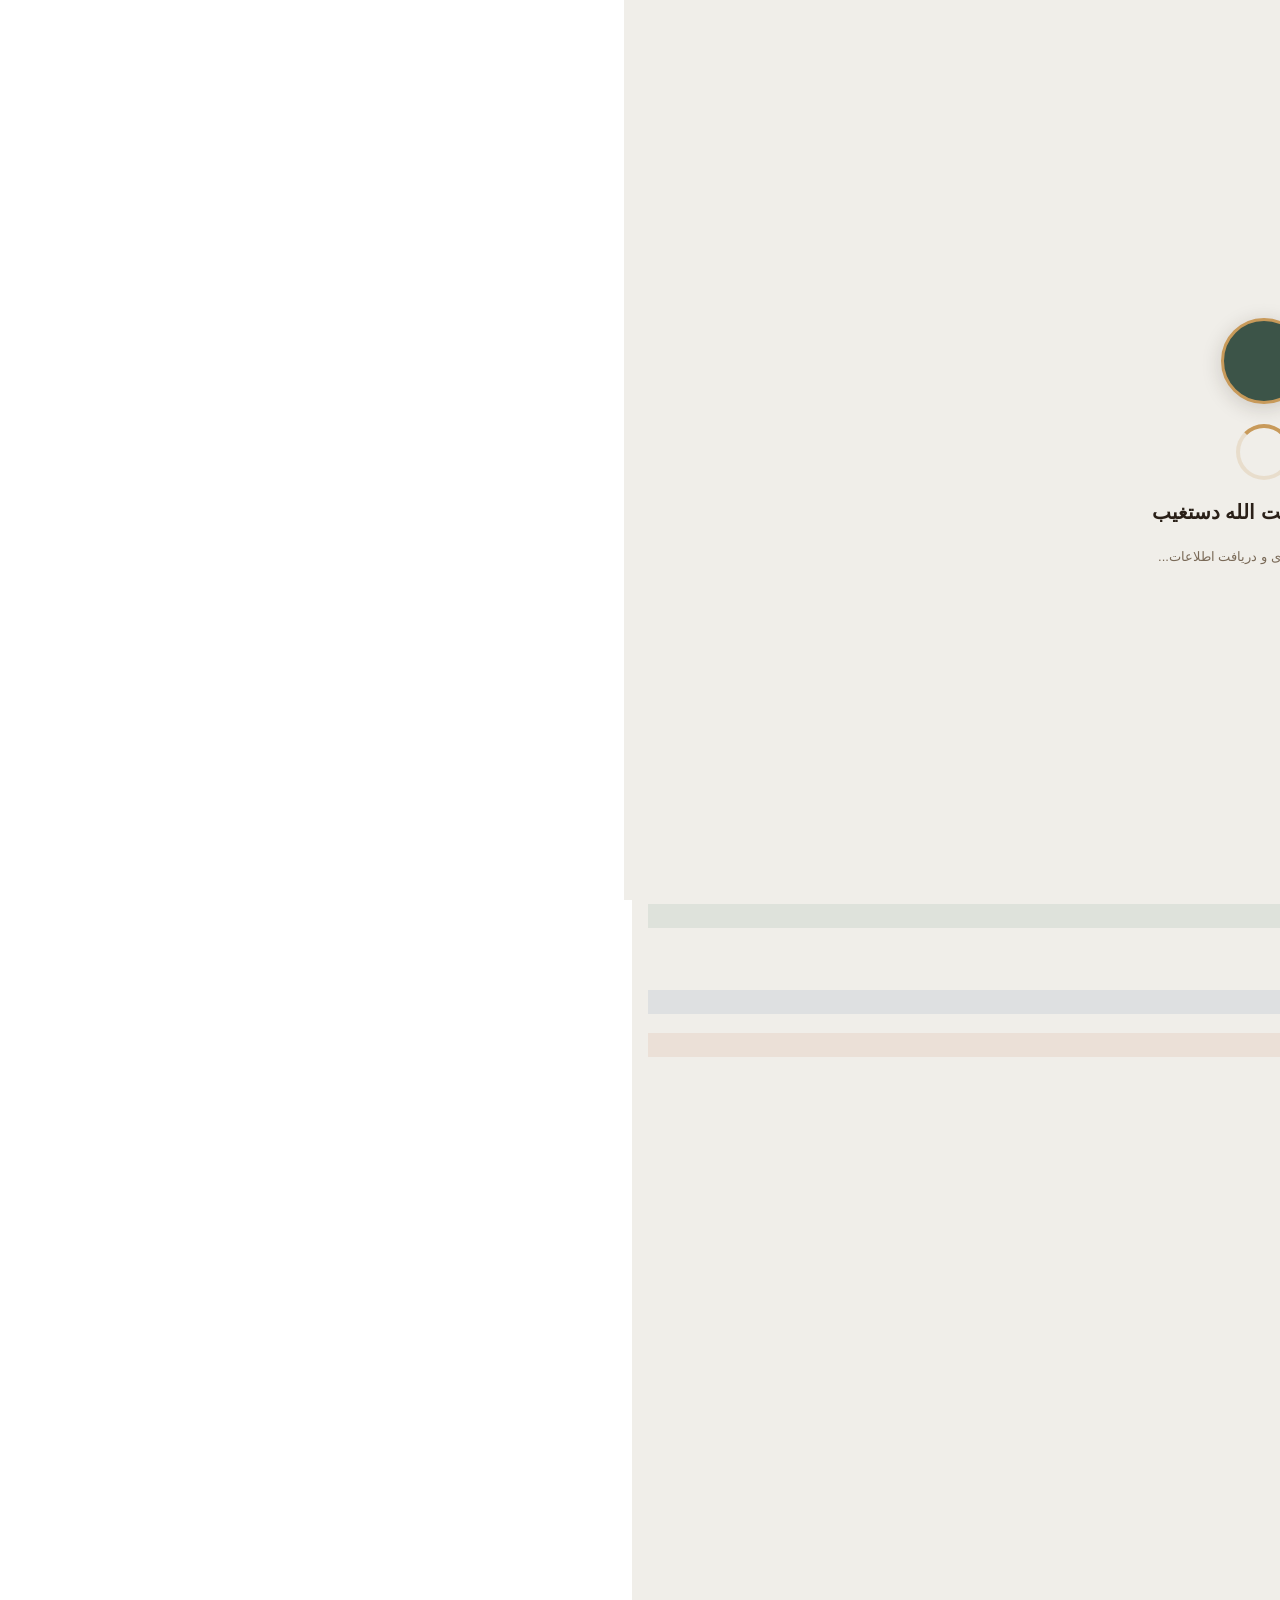
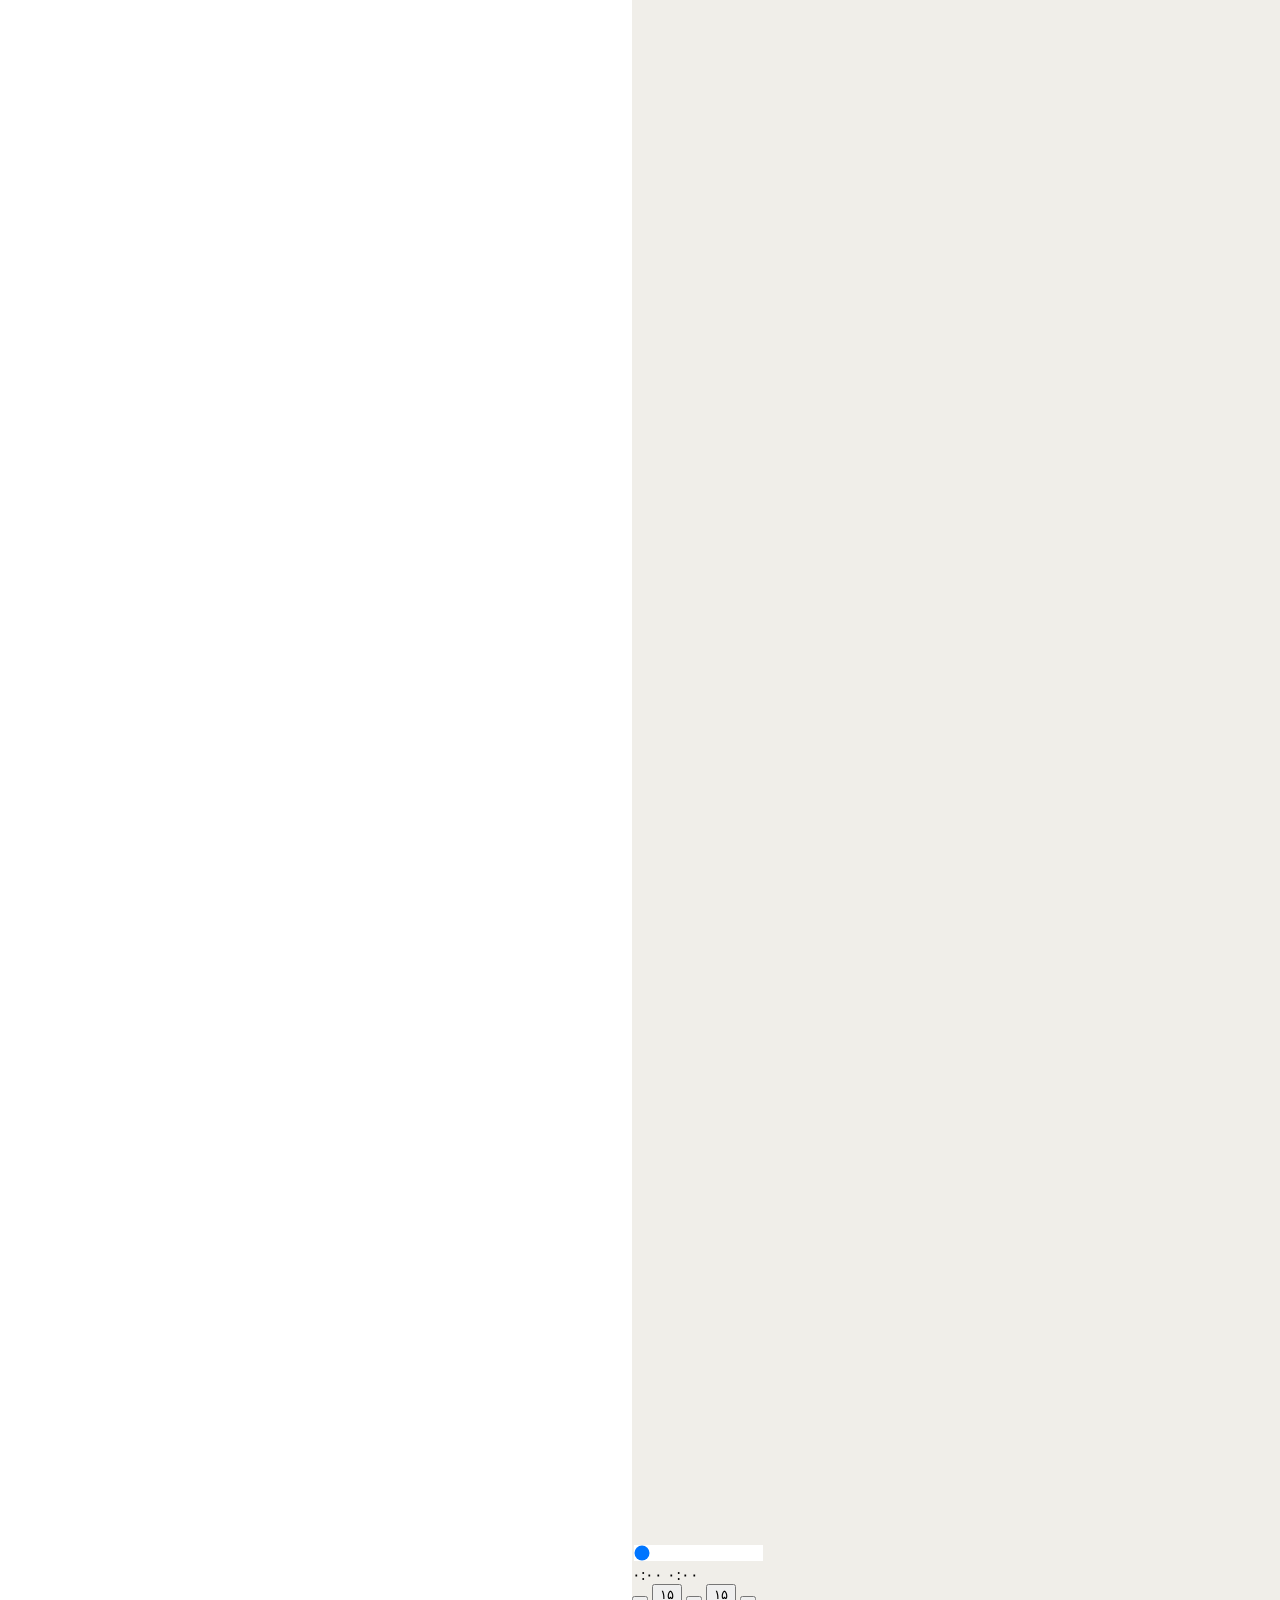
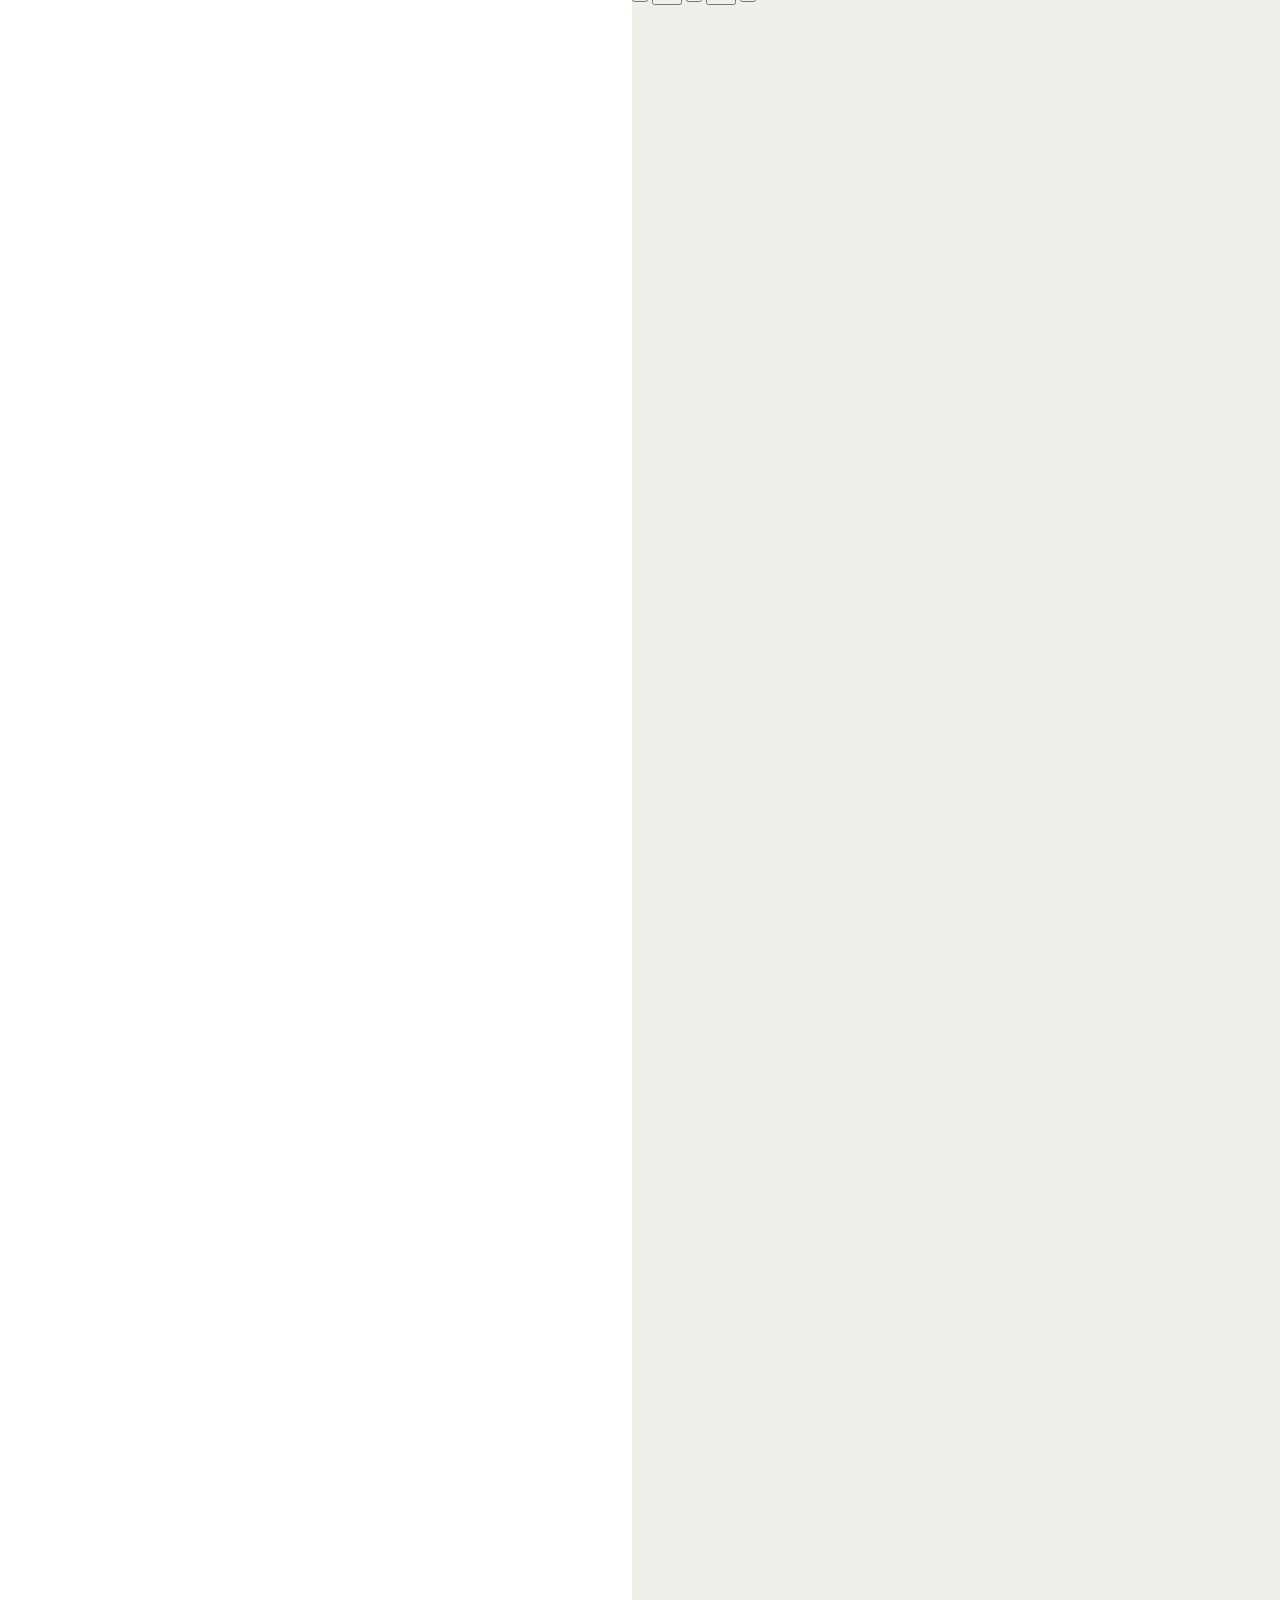
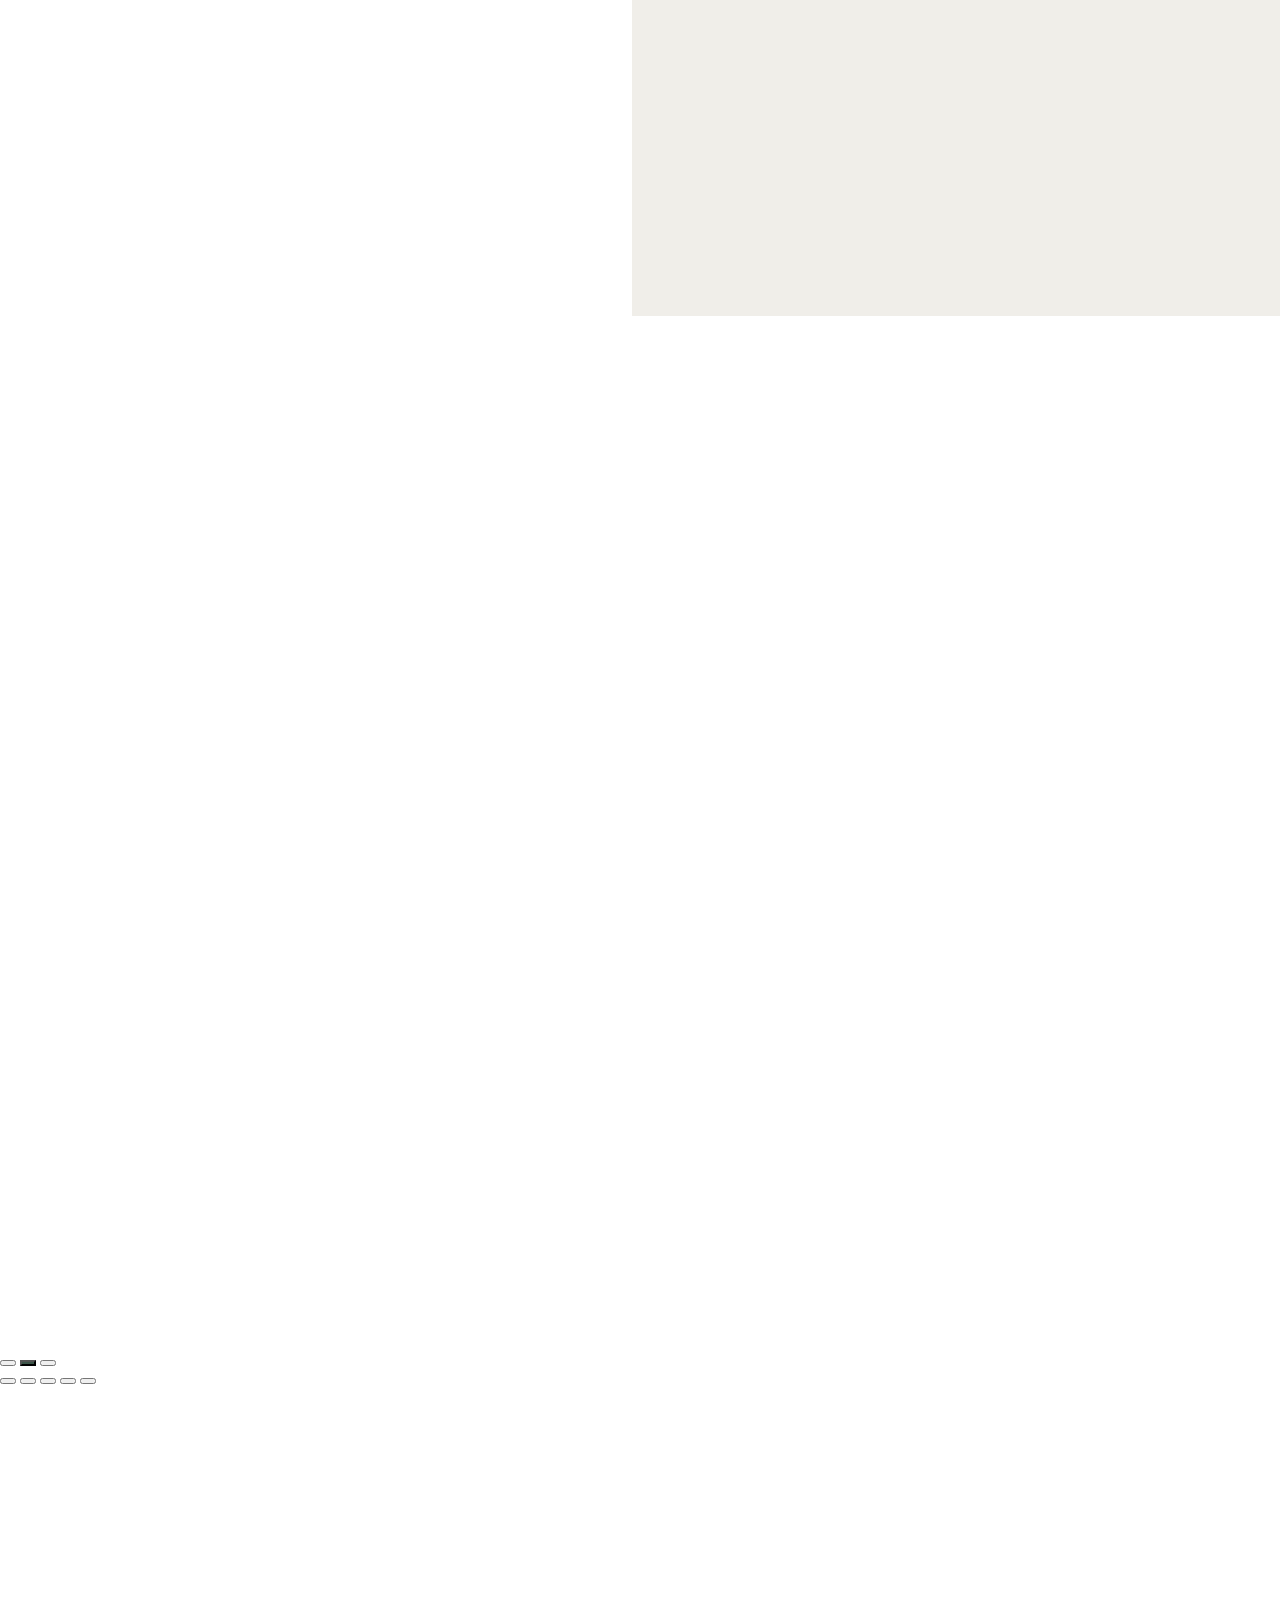
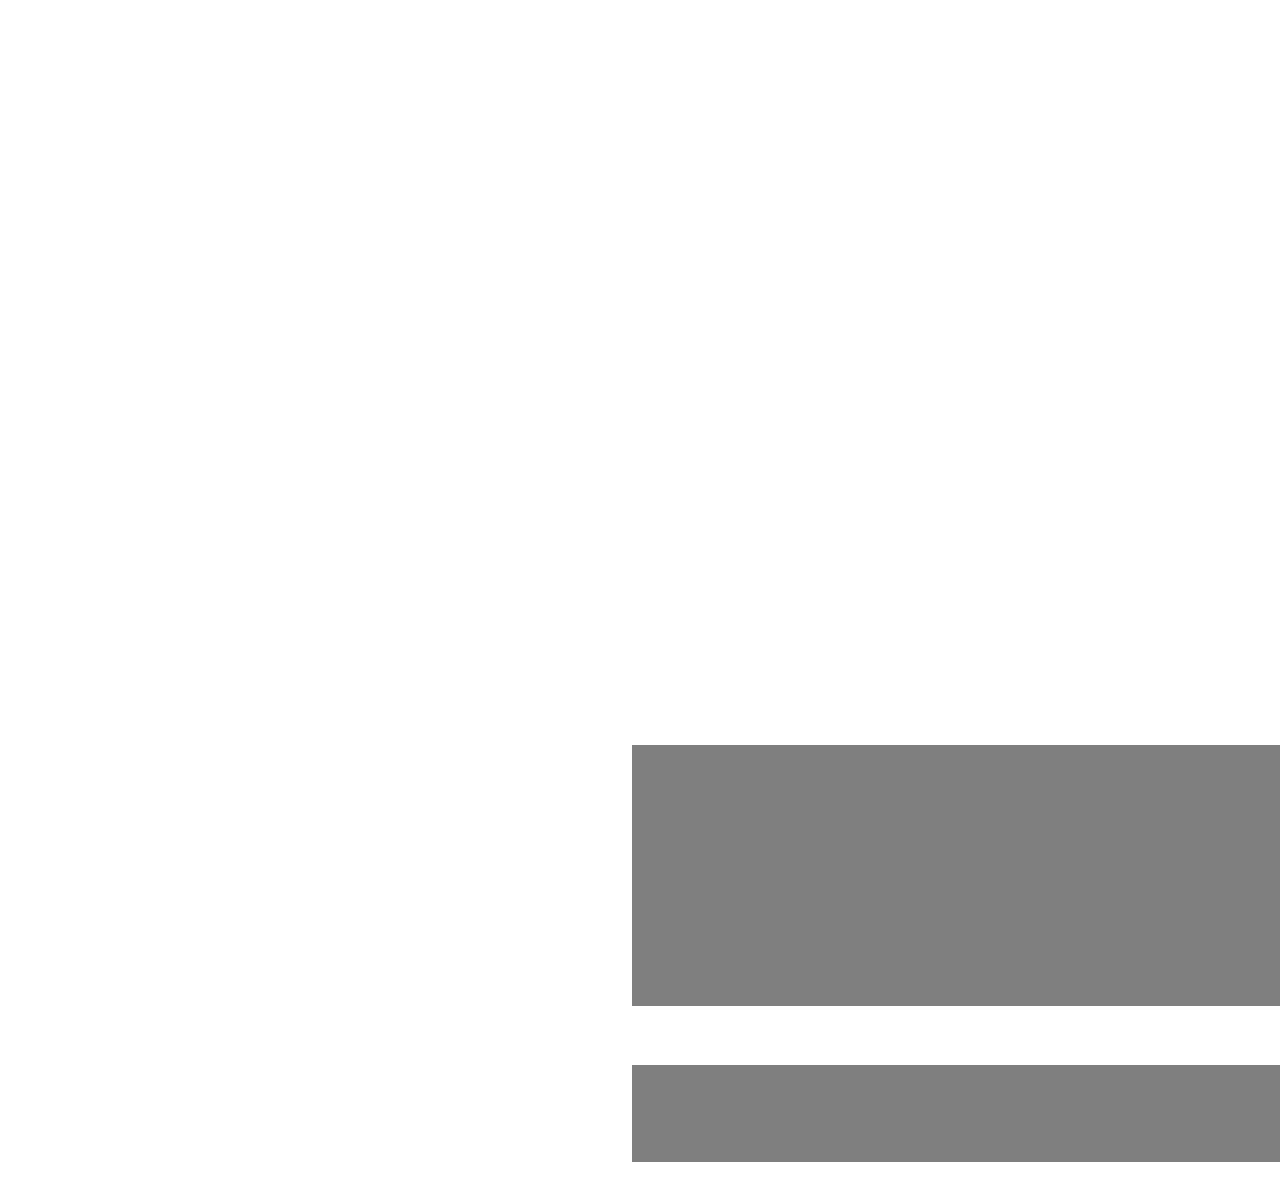
==== commit 6e34ae87: "fix: apply 10 UI corrections from user review - Fix home header: logo uses .w-11 + id for admin icon" ====
--- a/final 1405-02-04/public/index.html
+++ b/final 1405-02-04/public/index.html
@@ -241,13 +241,13 @@
         <div id="screen-home" class="screen active flex-col bg-gray-50 h-full">
             <header class="shrink-0 px-4 sticky top-0 z-10 flex items-center gap-2" style="padding-top:14px;padding-bottom:12px;background:var(--card);backdrop-filter:blur(12px);border-bottom:1px solid var(--border-soft);">
                 <!-- BrandMark -->
-                <div style="width:36px;height:36px;border-radius:50%;background:linear-gradient(135deg,var(--green),var(--green-deep));color:var(--gold-wash);display:flex;align-items:center;justify-content:center;font-size:18px;font-weight:700;flex-shrink:0;box-shadow:inset 0 0 0 2px rgba(184,154,90,0.4);cursor:pointer;" onclick="navToScreen('auth')">
-                    <span style="line-height:1;transform:translateY(1px);" id="sd-logo-icon">د</span>
+                <div class="w-11" id="home-logo-wrap" style="width:36px;height:36px;border-radius:50%;background:linear-gradient(135deg,var(--green),var(--green-deep));color:var(--gold-wash);display:flex;align-items:center;justify-content:center;font-size:18px;font-weight:700;flex-shrink:0;box-shadow:inset 0 0 0 2px rgba(184,154,90,0.4);cursor:pointer;overflow:hidden;" onclick="navToScreen('auth')">
+                    <span style="line-height:1;transform:translateY(1px);">د</span>
                 </div>
                 <!-- Title -->
                 <div class="flex-1 min-w-0 cursor-pointer" onclick="navToScreen('auth')">
-                    <div style="font-size:15px;font-weight:600;color:var(--ink);line-height:1.3;" id="home-app-title">آیت الله دستغیب</div>
-                    <div style="font-size:11px;color:var(--ink-3);" id="home-app-subtitle">شهید محراب</div>
+                    <h1 style="font-size:15px;font-weight:600;color:var(--ink);line-height:1.3;margin:0;" id="home-app-title">آیت الله دستغیب</h1>
+                    <h2 style="font-size:11px;color:var(--ink-3);margin:0;font-weight:400;" id="home-app-subtitle">dastgheibqoba.info</h2>
                 </div>
                 <!-- Theme toggle -->
                 <button onclick="toggleGlobalTheme()" id="global-theme-btn" class="icon-btn">
@@ -274,30 +274,6 @@
                     <div id="slider-dots" class="absolute bottom-2 left-1/2 -translate-x-1/2 flex gap-1.5"></div>
                 </div>
 
-                <!-- HERO CARD — shows when no slider content -->
-                <div id="home-hero-card" class="relative overflow-hidden mb-4" style="height:180px;border-radius:20px;margin:0 16px;background:linear-gradient(135deg,#3c5448 0%,#253828 100%);box-shadow:0 4px 20px rgba(42,32,24,0.18);">
-                    <svg style="position:absolute;inset:0;opacity:0.08;width:100%;height:100%;" viewBox="0 0 400 180" preserveAspectRatio="xMidYMid slice">
-                        <defs><pattern id="hero-geo" x="0" y="0" width="40" height="40" patternUnits="userSpaceOnUse">
-                            <path d="M20 0 L40 20 L20 40 L0 20 Z" fill="none" stroke="#fff" stroke-width="1"/>
-                            <circle cx="20" cy="20" r="3" fill="#fff"/>
-                        </pattern></defs>
-                        <rect width="400" height="180" fill="url(#hero-geo)"/>
-                    </svg>
-                    <div style="position:absolute;inset:0;padding:20px;display:flex;flex-direction:column;justify-content:flex-end;color:#fff;">
-                        <div style="font-size:10px;font-weight:700;letter-spacing:1.5px;color:#c89a5a;margin-bottom:6px;">ویژه امروز</div>
-                        <div style="font-size:19px;font-weight:900;line-height:1.4;margin-bottom:4px;" id="hero-title">آخرین برنامه‌های آموزشی</div>
-                        <div style="font-size:11px;opacity:0.65;">در کتابخانه و رسانه مشاهده کنید</div>
-                    </div>
-                    <div onclick="navToScreen('media')" style="position:absolute;top:16px;left:16px;background:#fff;border-radius:100px;padding:8px 14px 8px 12px;display:flex;align-items:center;gap:6px;color:#3c5448;font-size:12px;font-weight:700;cursor:pointer;box-shadow:0 2px 8px rgba(0,0,0,0.15);">
-                        <i class="fas fa-play" style="font-size:9px;"></i> رسانه
-                    </div>
-                    <div style="position:absolute;bottom:14px;left:20px;display:flex;gap:4px;">
-                        <div style="height:4px;border-radius:2px;width:16px;background:#c89a5a;"></div>
-                        <div style="height:4px;border-radius:2px;width:4px;background:rgba(255,255,255,0.35);"></div>
-                        <div style="height:4px;border-radius:2px;width:4px;background:rgba(255,255,255,0.35);"></div>
-                        <div style="height:4px;border-radius:2px;width:4px;background:rgba(255,255,255,0.35);"></div>
-                    </div>
-                </div>
 
                 <!-- BANNERS position: after_slider -->
                 <div id="home-banner-after_slider" class="px-4 mb-4 flex flex-col gap-3"></div>
@@ -467,16 +443,6 @@
                 </a>
             </header>
 
-            <!-- Filter Chips -->
-            <div class="lib-filter-strip" id="lib-filter-strip">
-                <button class="dsg-chip active" id="lib-chip-all" onclick="libChipSelect(this)">همه</button>
-                <button class="dsg-chip inactive" id="lib-chip-offline" onclick="libChipSelect(this);filterOfflineBooks()">دانلود شده</button>
-                <button class="dsg-chip inactive" onclick="libChipSelect(this)">اخلاق</button>
-                <button class="dsg-chip inactive" onclick="libChipSelect(this)">تفسیر</button>
-                <button class="dsg-chip inactive" onclick="libChipSelect(this)">فقه</button>
-                <button class="dsg-chip inactive" onclick="libChipSelect(this)">کلام</button>
-            </div>
-
             <div class="flex-1 overflow-y-auto pb-20 pt-2">
                 <div id="library-slider-wrap" class="relative w-full overflow-hidden mb-3 rounded-2xl mx-3" style="display:none;">
                     <div id="library-slider-track" class="flex transition-transform duration-500 ease-out" style="height:100%;"></div>
@@ -503,6 +469,9 @@
                     </div>
                     <button onclick="openGlobalSearch()" class="icon-btn">
                         <svg width="20" height="20" viewBox="0 0 24 24" fill="none" stroke="currentColor" stroke-width="1.6" stroke-linecap="round" stroke-linejoin="round"><circle cx="11" cy="11" r="7"/><path d="M20 20l-3.5-3.5"/></svg>
+                    </button>
+                    <button id="btn-media-calendar" class="icon-btn shrink-0">
+                        <svg width="18" height="18" viewBox="0 0 24 24" fill="none" stroke="currentColor" stroke-width="1.6" stroke-linecap="round" stroke-linejoin="round"><rect x="3" y="5" width="18" height="16" rx="2"/><path d="M3 10h18M8 3v4M16 3v4"/></svg>
                     </button>
                     <div class="relative shrink-0">
                         <button onclick="toggleViewModeDropdown()" id="view-mode-trigger" class="icon-btn">
@@ -811,8 +780,8 @@
                 <div class="min-w-0 flex-1">
                     <div id="lectures-header-title" style="font-size:15px;font-weight:600;color:var(--ink);transition:color 0.3s;">سخنرانی‌ها</div>
                 </div>
-                <button id="btn-lectures-settings" onclick="openSettings()" class="icon-btn hidden shrink-0">
-                    <svg width="18" height="18" viewBox="0 0 24 24" fill="none" stroke="currentColor" stroke-width="1.6" stroke-linecap="round" stroke-linejoin="round"><path d="M5 7V5h14v2M12 5v14M9 19h6"/></svg>
+                <button onclick="openSettings()" class="icon-btn shrink-0" id="btn-lectures-settings">
+                    <svg width="18" height="18" viewBox="0 0 24 24" fill="none" stroke="currentColor" stroke-width="1.6" stroke-linecap="round" stroke-linejoin="round"><rect x="3" y="5" width="18" height="16" rx="2"/><path d="M3 10h18M8 3v4M16 3v4"/></svg>
                 </button>
             </header>
             
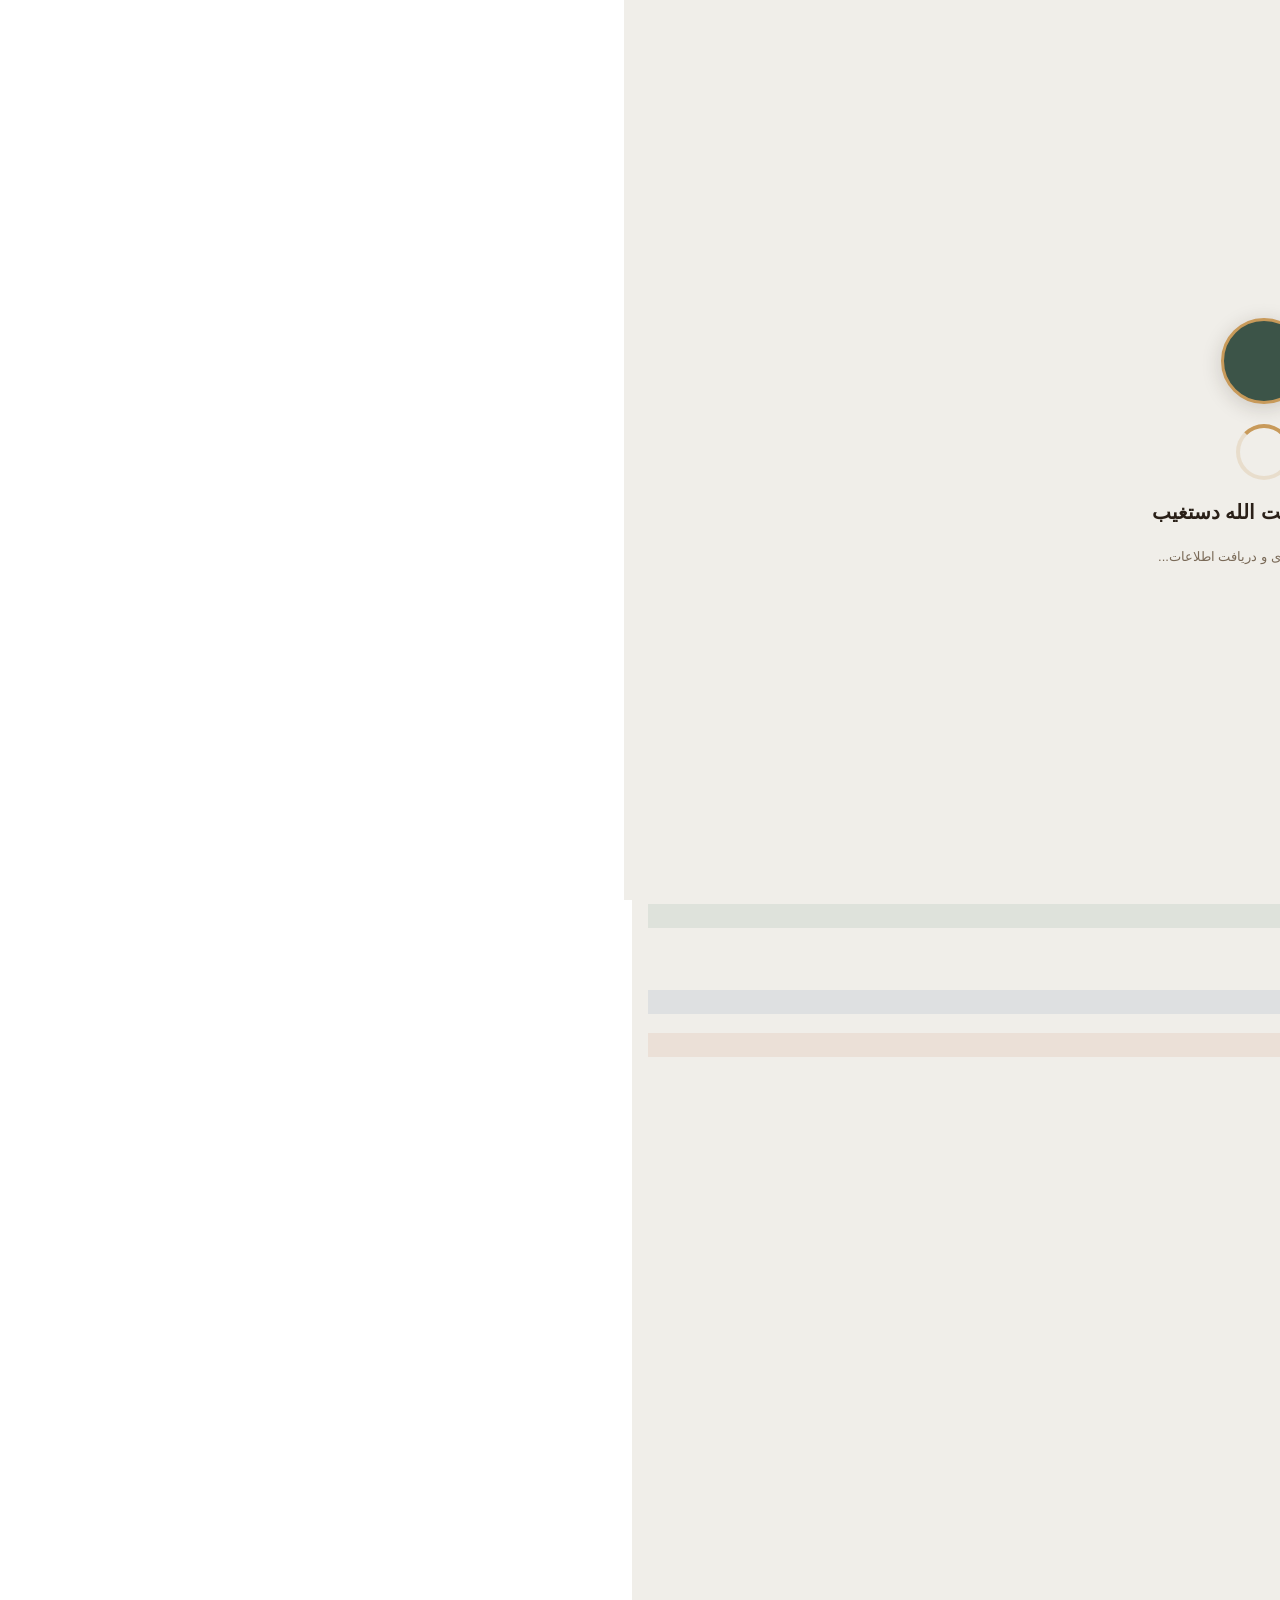
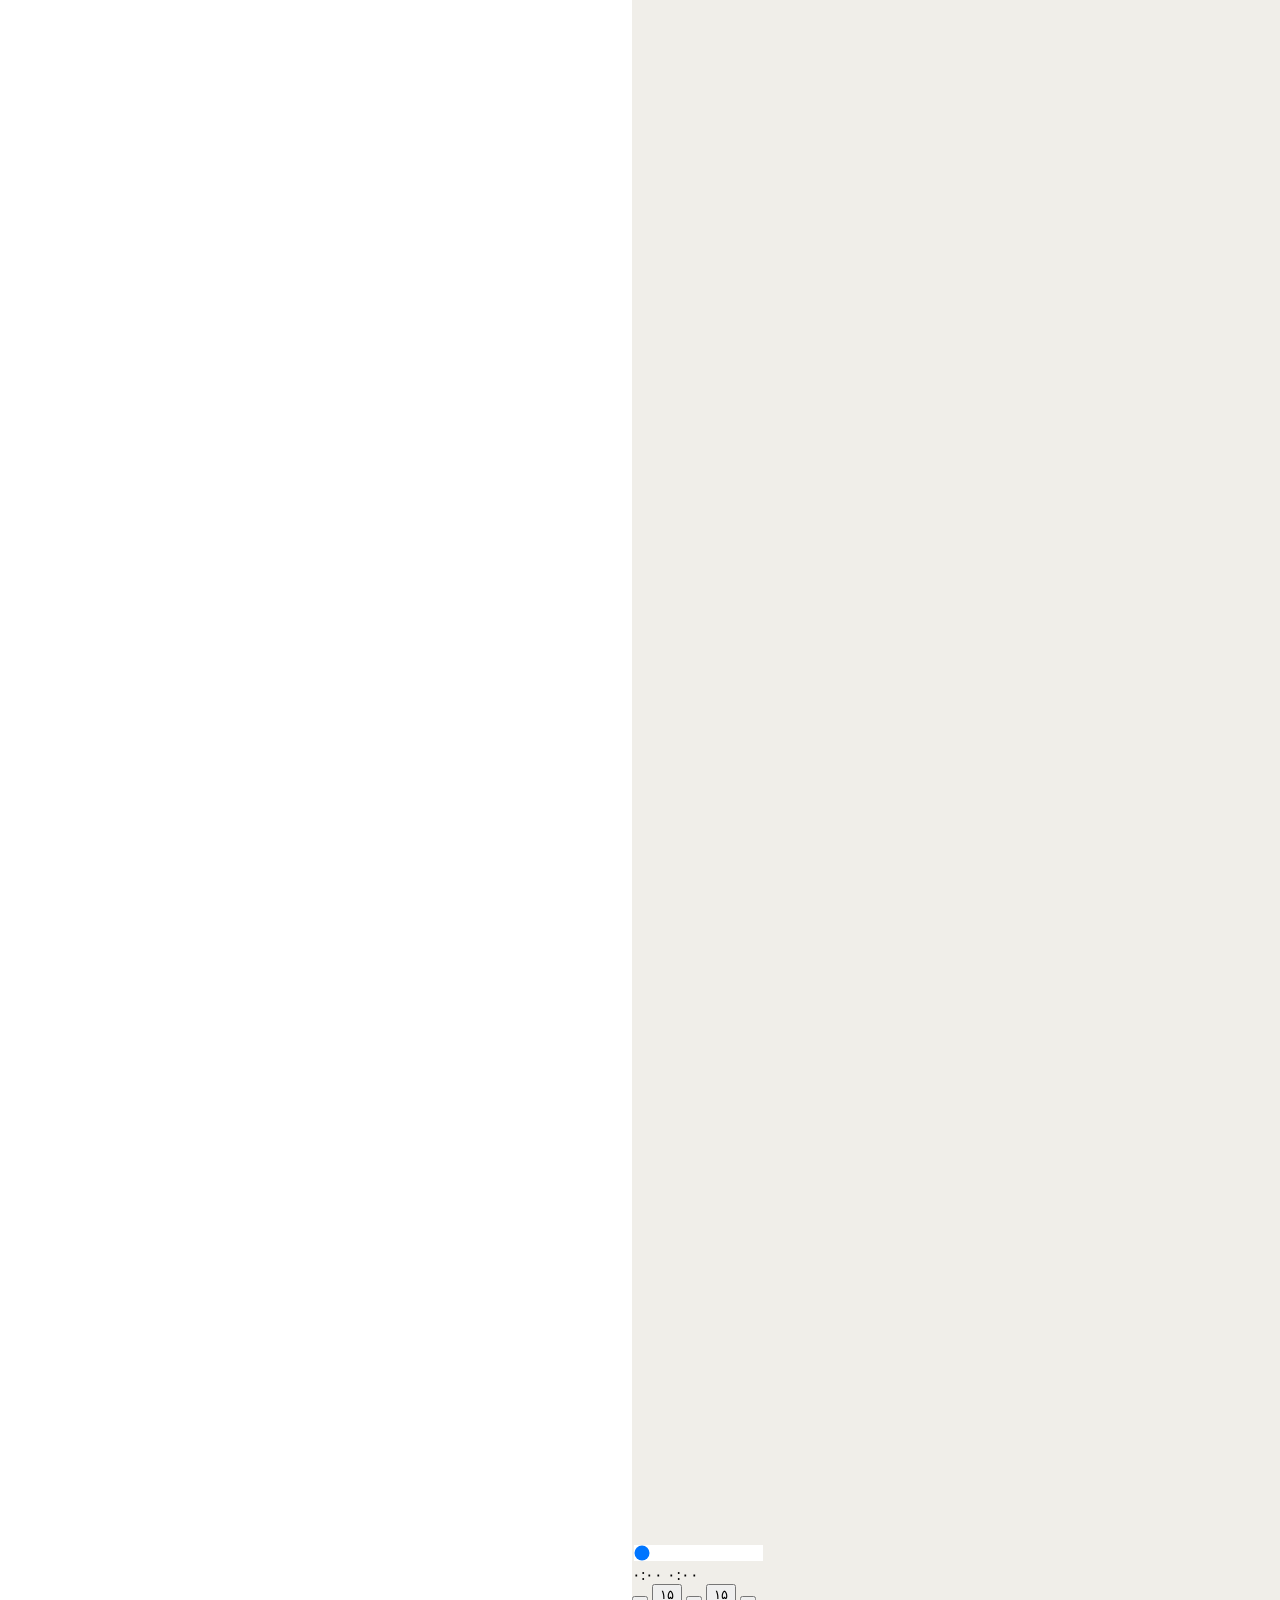
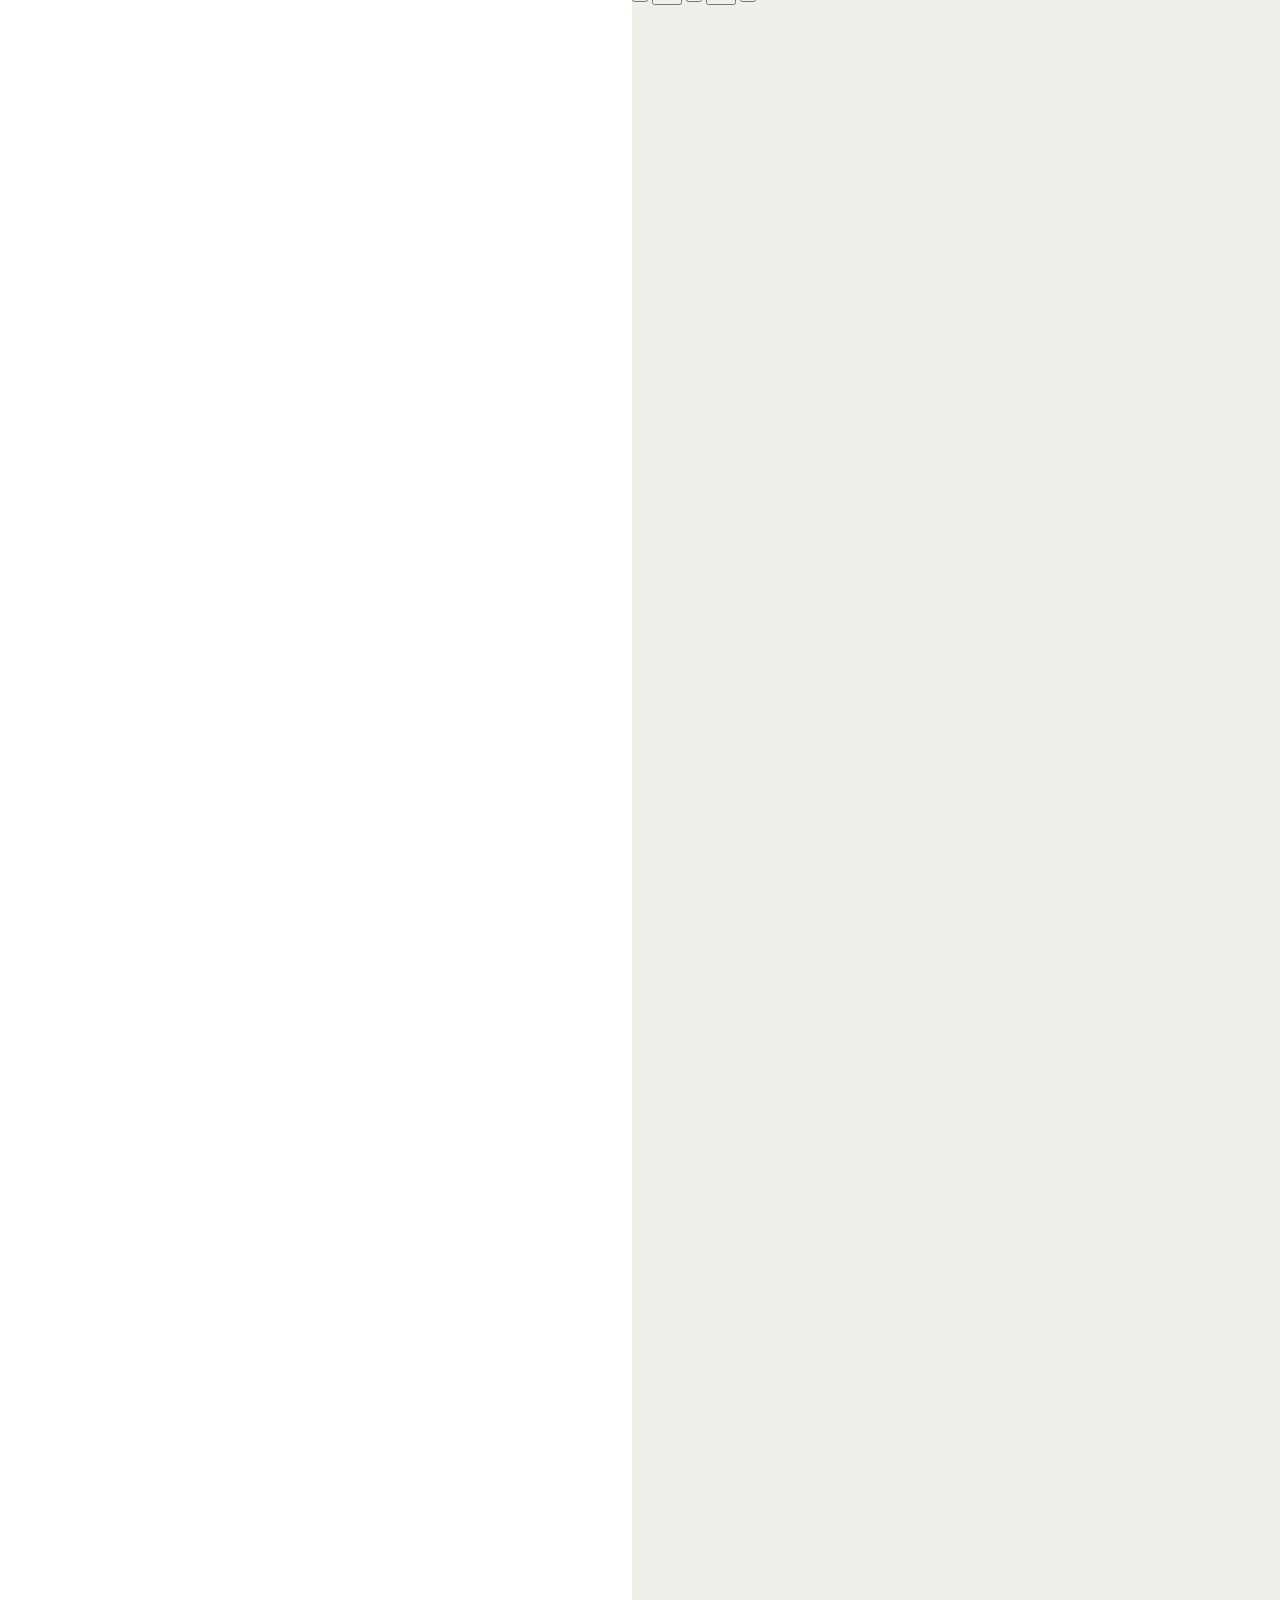
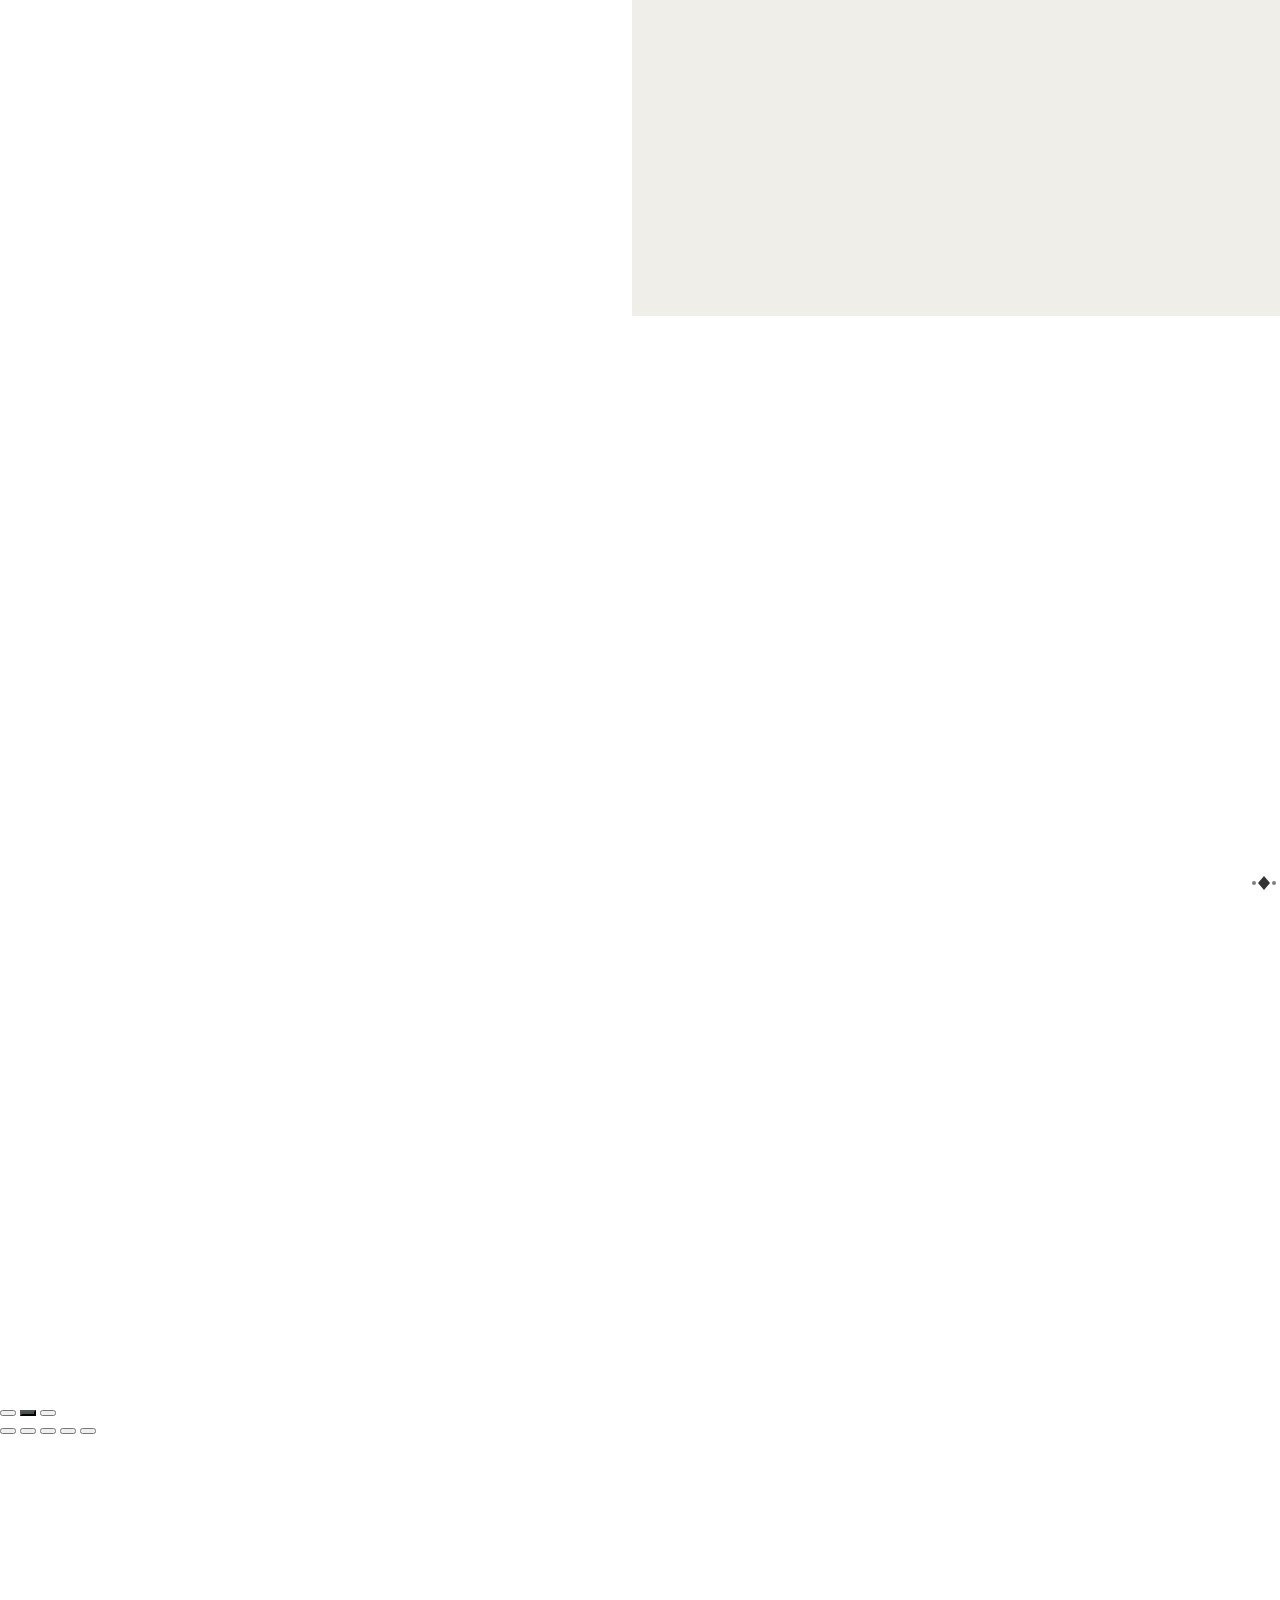
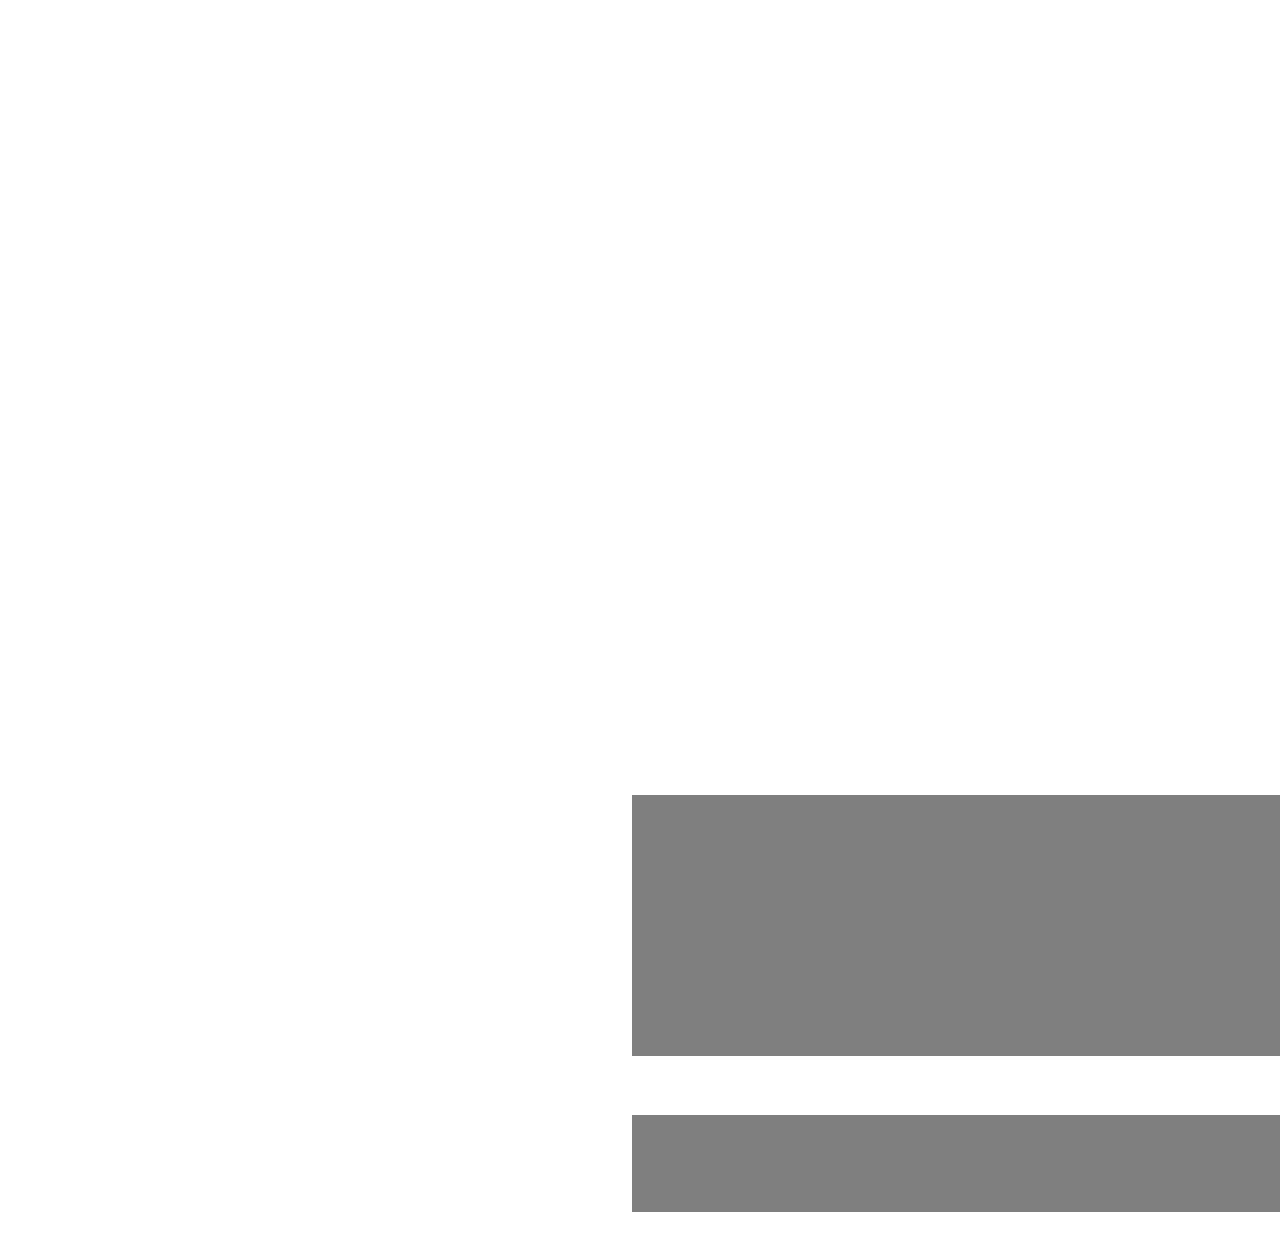
==== commit 651bc558: "feat: implement 4 handoff screens — desktop nav, tablet rail, media folders, lecture cards, reader o" ====
--- a/final 1405-02-04/public/index.html
+++ b/final 1405-02-04/public/index.html
@@ -149,6 +149,55 @@
         </div>
     </aside>
 
+    <!-- DESKTOP TOP NAV — فقط در حالت دسکتاپ ≥1024px -->
+    <div id="desktop-topnav" style="display:none;flex-direction:column;flex-shrink:0;z-index:20;position:relative;">
+        <div style="display:flex;align-items:center;gap:20px;padding:14px 40px;background:var(--card);border-bottom:1px solid var(--border-soft);">
+            <!-- Logo + Title -->
+            <div style="display:flex;align-items:center;gap:12px;flex-shrink:0;">
+                <div id="dt-logo" style="width:40px;height:40px;border-radius:50%;background:linear-gradient(135deg,var(--green),var(--green-deep));color:var(--gold-wash);display:flex;align-items:center;justify-content:center;font-size:18px;font-weight:700;cursor:pointer;overflow:hidden;flex-shrink:0;" onclick="navToScreen('auth')">
+                    <span id="dt-logo-inner" style="line-height:1;">د</span>
+                </div>
+                <div>
+                    <div style="font-size:14px;font-weight:700;color:var(--ink);line-height:1.3;" id="dt-brand-name">آیت الله دستغیب</div>
+                    <div style="font-size:10.5px;color:var(--ink-3);" id="dt-brand-sub">شهید محراب شیراز</div>
+                </div>
+            </div>
+            <!-- Nav tabs -->
+            <div style="display:flex;gap:4px;">
+                <button class="nav-item dt-tab" data-nav="home" onclick="navToScreen('home')">خانه</button>
+                <button class="nav-item dt-tab" data-nav="library" onclick="navToScreen('library')">کتابخانه</button>
+                <button class="nav-item dt-tab" data-nav="media" onclick="navToScreen('media')">رسانه</button>
+                <button class="nav-item dt-tab" data-nav="lectures" onclick="navToScreen('lectures')">سخنرانی‌ها</button>
+                <button class="nav-item dt-tab" data-nav="qa" onclick="navToScreen('qa')">پرسش و پاسخ</button>
+                <button class="nav-item dt-tab" data-nav="news" onclick="navToScreen('news')">اخبار</button>
+            </div>
+            <!-- Search bar -->
+            <div style="max-width:340px;flex:1;">
+                <button onclick="openGlobalSearch()" style="display:flex;align-items:center;gap:8px;background:var(--bg-soft);border:1px solid var(--border-soft);border-radius:var(--r-md);padding:8px 12px;font-size:12.5px;color:var(--ink-3);width:100%;cursor:pointer;font-family:inherit;text-align:right;">
+                    <svg width="16" height="16" viewBox="0 0 24 24" fill="none" stroke="currentColor" stroke-width="1.6" stroke-linecap="round" stroke-linejoin="round"><circle cx="11" cy="11" r="7"/><path d="M20 20l-3.5-3.5"/></svg>
+                    <span>جستجو در کتاب‌ها، سخنرانی‌ها...</span>
+                    <span style="margin-right:auto;font-size:10px;color:var(--ink-4);padding:2px 6px;background:var(--card);border-radius:4px;border:1px solid var(--border);">Ctrl K</span>
+                </button>
+            </div>
+            <!-- Bell -->
+            <button onclick="openNotifications()" class="icon-btn" style="position:relative;" id="dt-bell-btn">
+                <svg width="20" height="20" viewBox="0 0 24 24" fill="none" stroke="currentColor" stroke-width="1.6" stroke-linecap="round" stroke-linejoin="round"><path d="M6 8a6 6 0 0112 0c0 5 2 6 2 7H4c0-1 2-2 2-7z"/><path d="M10 19a2 2 0 004 0"/></svg>
+                <span id="dt-notif-dot" class="hidden" style="position:absolute;top:8px;left:8px;width:7px;height:7px;border-radius:50%;background:var(--gold-deep);box-shadow:0 0 0 2px var(--card);"></span>
+            </button>
+            <!-- Theme toggle -->
+            <button onclick="toggleGlobalTheme()" class="icon-btn">
+                <i class="fas fa-moon" style="font-size:16px;"></i>
+            </button>
+            <!-- User -->
+            <button onclick="navToScreen('auth')" style="display:flex;align-items:center;gap:8px;padding:4px 10px 4px 4px;border-radius:100px;border:1px solid var(--border);background:transparent;cursor:pointer;font-family:inherit;">
+                <span style="font-size:12px;font-weight:500;color:var(--ink-2);">حساب کاربری</span>
+                <div style="width:28px;height:28px;border-radius:50%;background:var(--green-wash);color:var(--green-deep);display:flex;align-items:center;justify-content:center;font-size:12px;font-weight:700;">
+                    <svg width="14" height="14" viewBox="0 0 24 24" fill="none" stroke="currentColor" stroke-width="1.6" stroke-linecap="round" stroke-linejoin="round"><circle cx="12" cy="8" r="4"/><path d="M4 21c0-4 3.5-7 8-7s8 3 8 7"/></svg>
+                </div>
+            </button>
+        </div>
+    </div>
+
     <!-- SCREENS WRAPPER -->
     <div id="screens-wrapper" class="flex-1 overflow-hidden relative flex flex-col">
 
@@ -274,6 +323,9 @@
                     <div id="slider-dots" class="absolute bottom-2 left-1/2 -translate-x-1/2 flex gap-1.5"></div>
                 </div>
 
+
+                <!-- BANNERS position: main (primary banner slot) -->
+                <div id="home-banner-main" class="mb-3 flex flex-col gap-2"></div>
 
                 <!-- BANNERS position: after_slider -->
                 <div id="home-banner-after_slider" class="px-4 mb-4 flex flex-col gap-3"></div>
@@ -393,10 +445,10 @@
                 <!-- BANNERS position: after_lectures -->
                 <div id="home-banner-after_lectures" class="px-4 mb-4 flex flex-col gap-3"></div>
 
-                <!-- LATEST IMAGES -->
+                <!-- LATEST STORIES -->
                 <div id="home-media-images-section" class="mb-5 hidden">
                     <div class="home-section-bar px-5 mb-3">
-                        <h3 class="home-sec-title">آخرین تصاویر</h3>
+                        <h3 class="home-sec-title">آخرین استوری‌ها</h3>
                         <button onclick="navToScreen('media');setTimeout(()=>switchMediaTab('photo'),80)" class="home-sec-more">بیشتر <i class="fas fa-chevron-left text-[8px]"></i></button>
                     </div>
                     <div id="home-latest-images" class="grid grid-cols-3 gap-2 px-4"></div>
@@ -470,7 +522,7 @@
                     <button onclick="openGlobalSearch()" class="icon-btn">
                         <svg width="20" height="20" viewBox="0 0 24 24" fill="none" stroke="currentColor" stroke-width="1.6" stroke-linecap="round" stroke-linejoin="round"><circle cx="11" cy="11" r="7"/><path d="M20 20l-3.5-3.5"/></svg>
                     </button>
-                    <button id="btn-media-calendar" class="icon-btn shrink-0">
+                    <button id="btn-media-calendar" onclick="openCalendar()" class="icon-btn shrink-0" title="تقویم برنامه‌ها">
                         <svg width="18" height="18" viewBox="0 0 24 24" fill="none" stroke="currentColor" stroke-width="1.6" stroke-linecap="round" stroke-linejoin="round"><rect x="3" y="5" width="18" height="16" rx="2"/><path d="M3 10h18M8 3v4M16 3v4"/></svg>
                     </button>
                     <div class="relative shrink-0">
@@ -780,7 +832,7 @@
                 <div class="min-w-0 flex-1">
                     <div id="lectures-header-title" style="font-size:15px;font-weight:600;color:var(--ink);transition:color 0.3s;">سخنرانی‌ها</div>
                 </div>
-                <button onclick="openSettings()" class="icon-btn shrink-0" id="btn-lectures-settings">
+                <button onclick="openCalendar()" class="icon-btn shrink-0" id="btn-lectures-settings" title="تقویم برنامه‌ها">
                     <svg width="18" height="18" viewBox="0 0 24 24" fill="none" stroke="currentColor" stroke-width="1.6" stroke-linecap="round" stroke-linejoin="round"><rect x="3" y="5" width="18" height="16" rx="2"/><path d="M3 10h18M8 3v4M16 3v4"/></svg>
                 </button>
             </header>
@@ -1078,6 +1130,16 @@
     </header>
     <main id="content-container" class="flex-1 overflow-y-auto overflow-x-hidden pt-20 pb-28">
         <div class="max-w-xl mx-auto px-6 sm:px-10">
+            <!-- زیور طلایی تزئینی -->
+            <div id="reader-ornament" style="text-align:center;padding:12px 0 4px;">
+                <svg width="160" height="30" viewBox="0 0 160 30">
+                    <line x1="10" y1="15" x2="60" y2="15" stroke="var(--gold)" stroke-width="1" opacity="0.4"/>
+                    <path d="M80 8 L86 15 L80 22 L74 15 Z" fill="var(--gold)" opacity="0.8"/>
+                    <circle cx="70" cy="15" r="2" fill="var(--gold)" opacity="0.5"/>
+                    <circle cx="90" cy="15" r="2" fill="var(--gold)" opacity="0.5"/>
+                    <line x1="100" y1="15" x2="150" y2="15" stroke="var(--gold)" stroke-width="1" opacity="0.4"/>
+                </svg>
+            </div>
             <div id="text-content" class="reader-text text-lg text-gray-800 pb-10"></div>
         </div>
     </main>
@@ -1431,6 +1493,21 @@
         }
     });
 }
+
+// Calendar button — open content page for schedule
+function openCalendar() {
+    openContentPage('calendar', 'تقویم برنامه‌ها');
+}
+
+// Ensure home-banner-main is included in banner loader
+(function patchBannerLoader() {
+    const origLoad = window.loadBanners;
+    if (!origLoad) return;
+    window.loadBanners = async function() {
+        await origLoad.apply(this, arguments);
+        // also clear main banner slot so JS can fill it
+    };
+})();
 </script>
 
 <!-- PWA Install Modal -->
